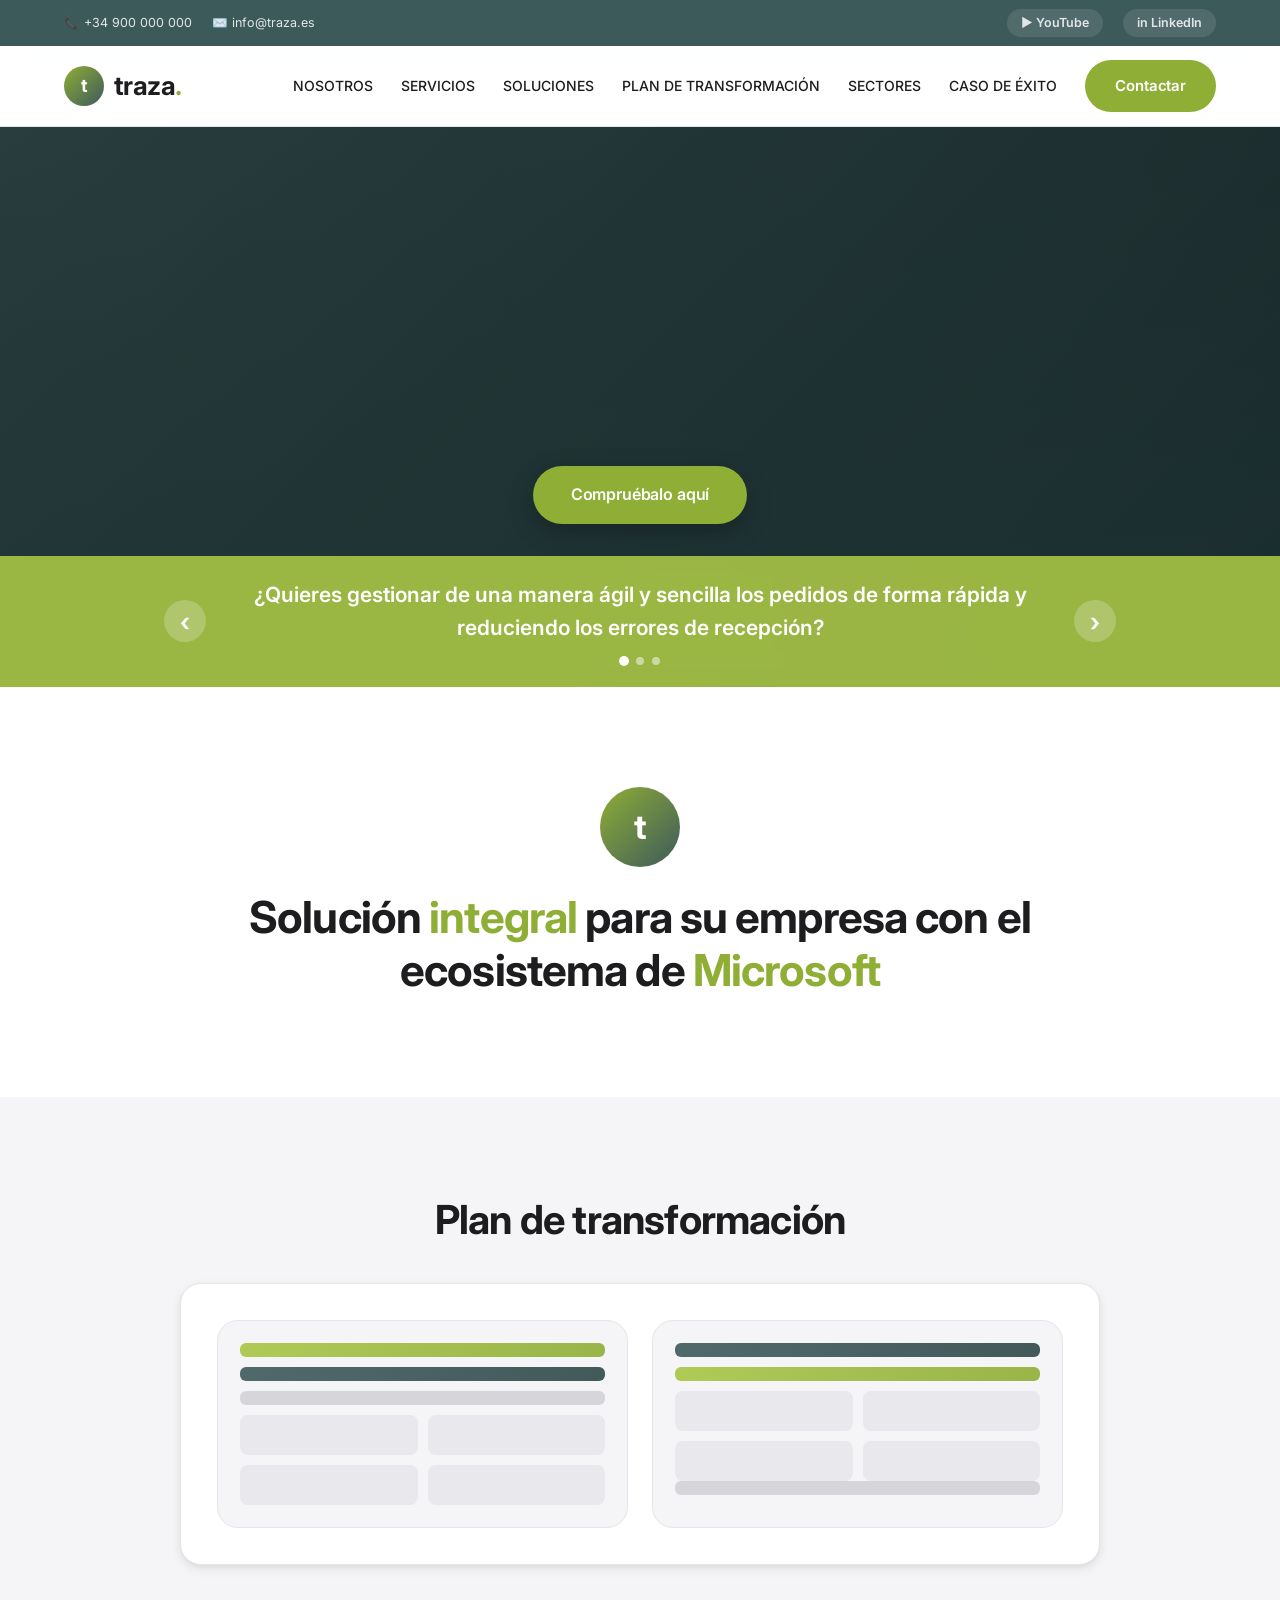
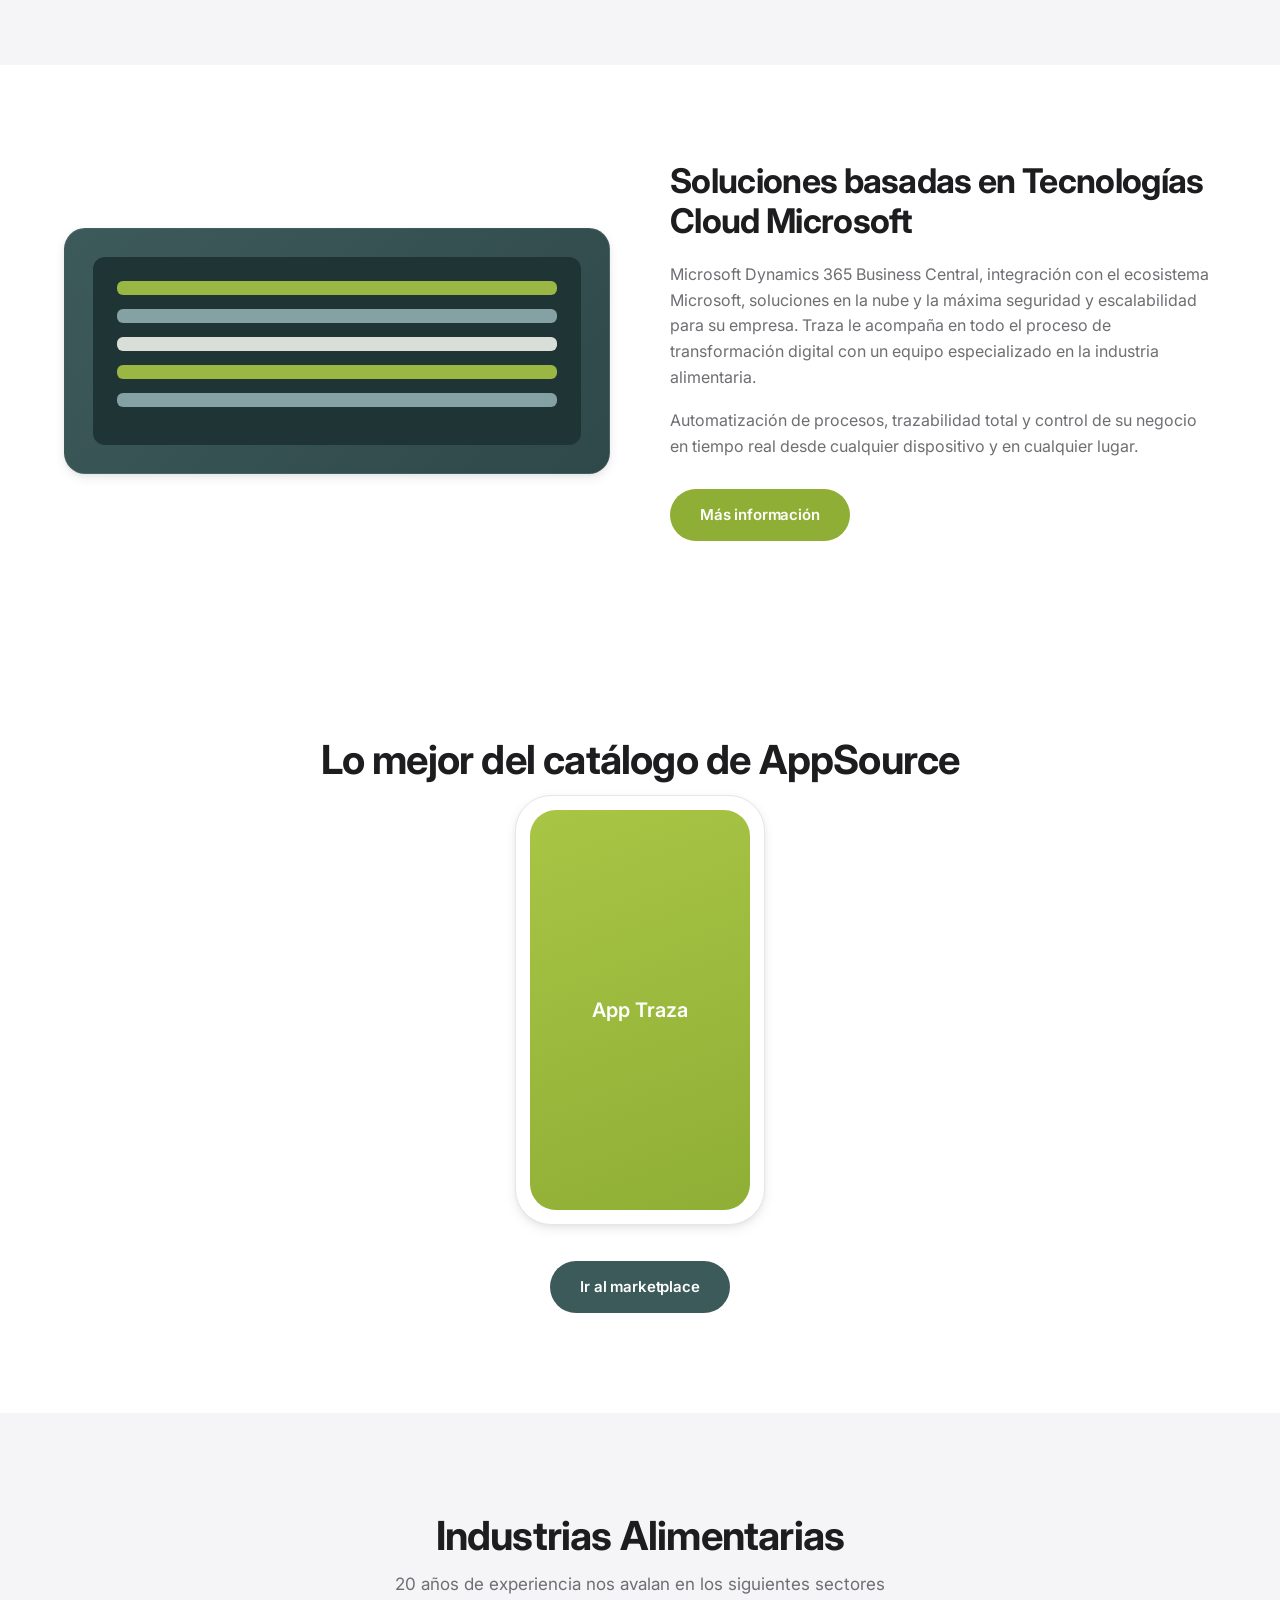
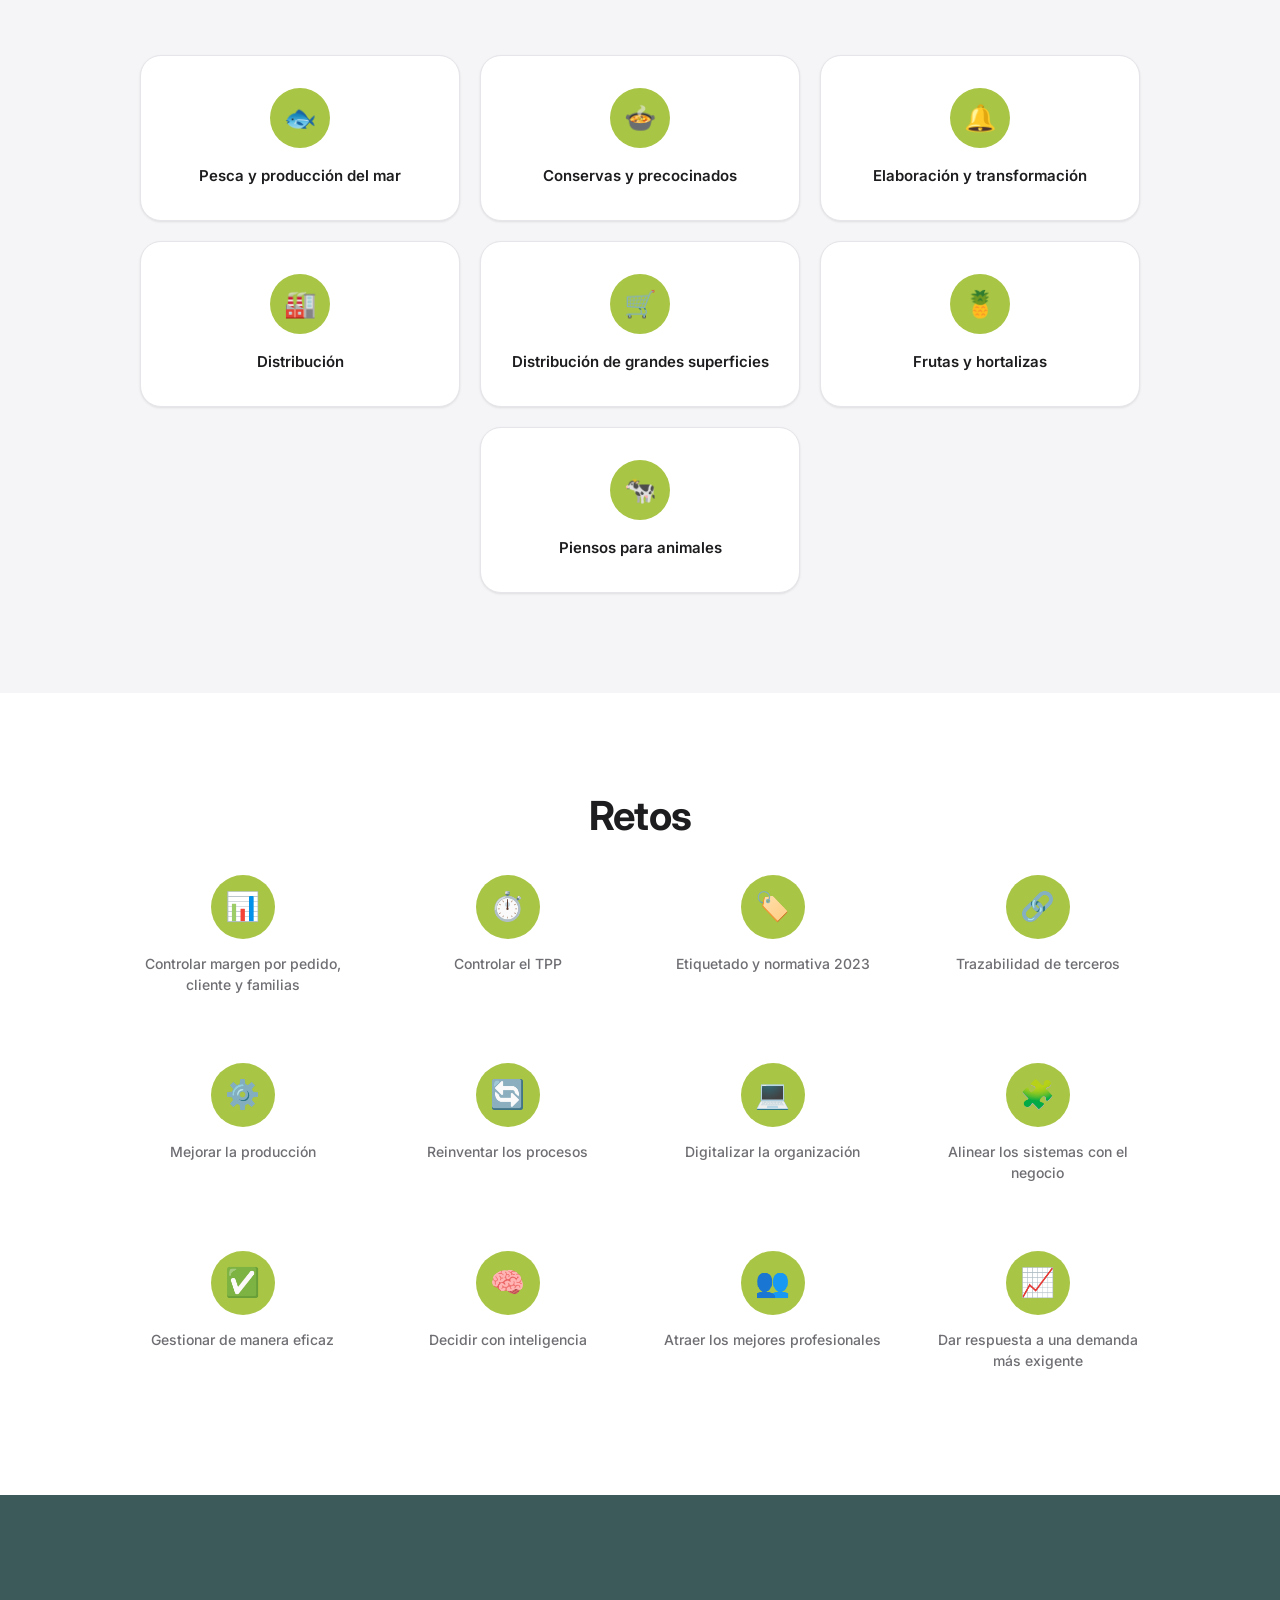
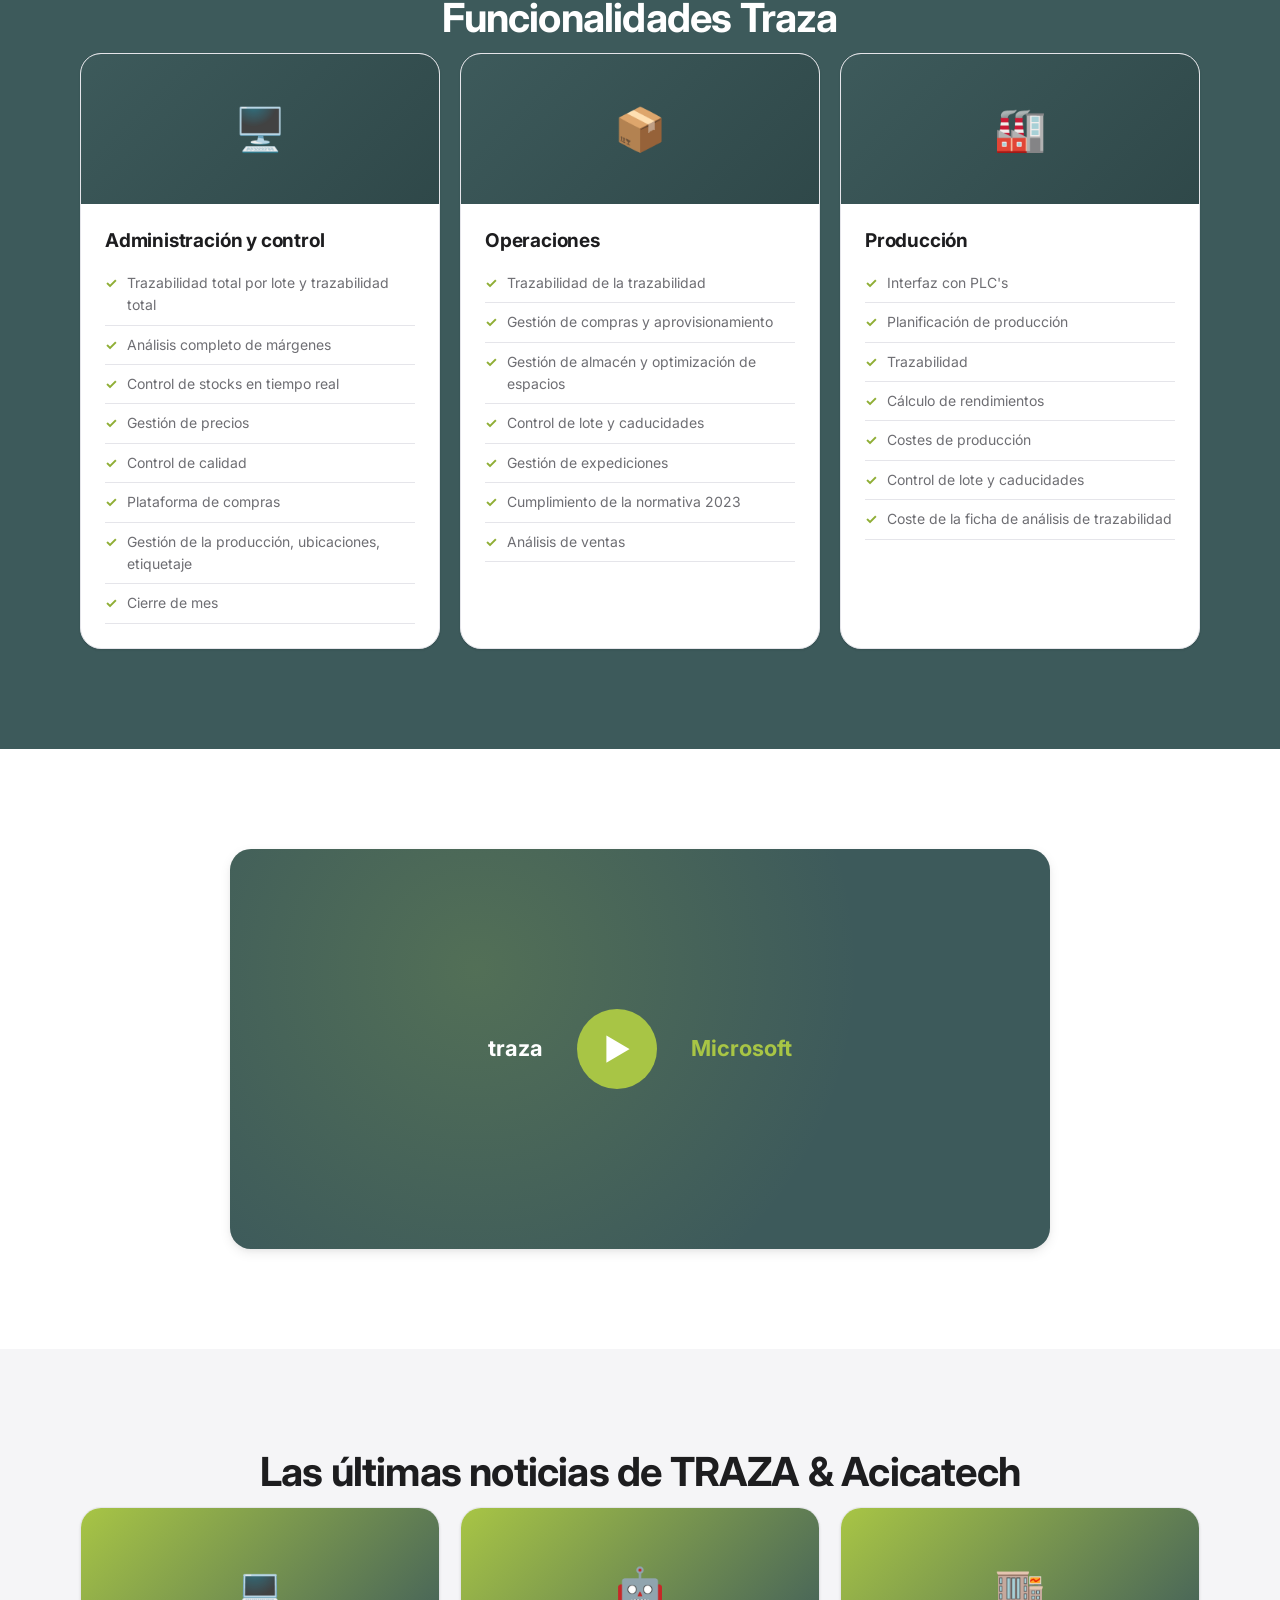
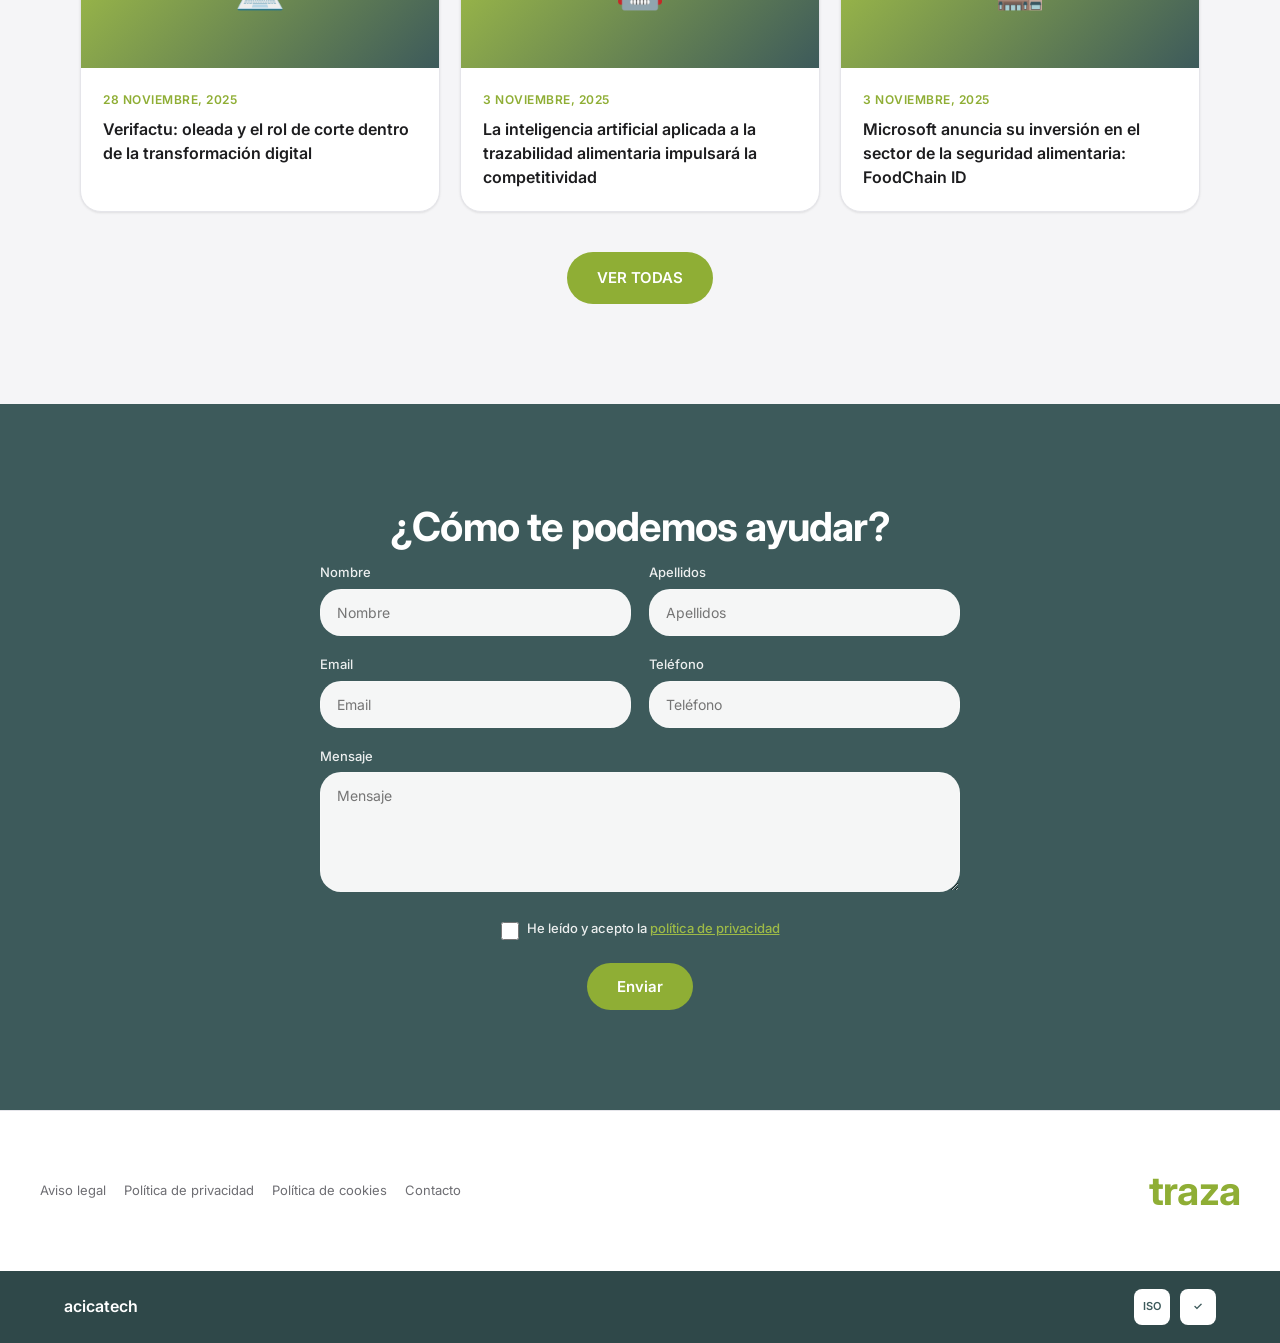
==== index.html @ 1bf05a16 "Web TRAZA - estilo Apple x TRAZA" ====
<!DOCTYPE html>
<html lang="es">
<head>
  <meta charset="UTF-8">
  <meta name="viewport" content="width=device-width, initial-scale=1.0">
  <title>Traza | Solución integral con el ecosistema de Microsoft</title>
  <meta name="description" content="Solución integral para su empresa con el ecosistema de Microsoft. Trazabilidad, producción y control para la industria alimentaria.">
  <link rel="preconnect" href="https://fonts.googleapis.com">
  <link rel="preconnect" href="https://fonts.gstatic.com" crossorigin>
  <link href="https://fonts.googleapis.com/css2?family=Inter:wght@300;400;500;600;700;800&display=swap" rel="stylesheet">
  <link rel="stylesheet" href="css/styles.css">
</head>
<body>

  <!-- Barra superior -->
  <div class="topbar">
    <div class="container">
      <ul class="contact-info">
        <li><a href="tel:+34900000000">📞 +34 900 000 000</a></li>
        <li><a href="mailto:info@traza.es">✉️ info@traza.es</a></li>
      </ul>
      <ul class="social">
        <li><a href="https://www.youtube.com/" target="_blank" rel="noopener" aria-label="YouTube">▶ YouTube</a></li>
        <li><a href="https://www.linkedin.com/" target="_blank" rel="noopener" aria-label="LinkedIn">in LinkedIn</a></li>
      </ul>
    </div>
  </div>

  <!-- Header sticky -->
  <header>
    <div class="header-inner">
      <a class="logo" href="#inicio">
        <div class="logo-mark">t</div>
        <div class="logo-name">traza<span>.</span></div>
      </a>
      <button class="menu-toggle" aria-label="Abrir menú">☰</button>
      <nav id="nav" aria-label="Menú principal">
        <ul>
          <li><a href="#nosotros">NOSOTROS</a></li>
          <li><a href="#servicios">SERVICIOS</a></li>
          <li><a href="#soluciones">SOLUCIONES</a></li>
          <li><a href="#transformacion">PLAN DE TRANSFORMACIÓN</a></li>
          <li><a href="#sectores">SECTORES</a></li>
          <li><a href="#noticias">CASO DE ÉXITO</a></li>
          <li><a class="btn" href="#contacto">Contactar</a></li>
        </ul>
      </nav>
    </div>
  </header>

  <!-- Hero carrusel -->
  <section class="hero" id="inicio">
    <div class="slides">
      <div class="slide slide-1 active"></div>
      <div class="slide slide-2"></div>
      <div class="slide slide-3"></div>
    </div>
    <div class="hero-cta">
      <a class="btn" href="#contacto">Compruébalo aquí</a>
    </div>
    <div class="hero-banner">
      <div class="container">
        <span class="arrow" aria-label="Anterior">‹</span>
        <div>
          <p>¿Quieres gestionar de una manera ágil y sencilla los pedidos de forma rápida y reduciendo los errores de recepción?</p>
          <div class="hero-dots" aria-label="Indicadores del carrusel"></div>
        </div>
        <span class="arrow" aria-label="Siguiente">›</span>
      </div>
    </div>
  </section>

  <!-- Logo + titular -->
  <section class="intro reveal" id="nosotros">
    <div class="logo-mark">t</div>
    <h1>Solución <span class="accent">integral</span> para su empresa con el ecosistema de <span class="accent">Microsoft</span></h1>
  </section>

  <!-- Dispositivo -->
  <section class="device" id="transformacion">
    <h2 class="section-title reveal">Plan de transformación</h2>
    <div class="screen reveal">
      <div class="mock">
        <div class="card">
          <div class="bar"></div>
          <div class="bar teal"></div>
          <div class="bar gray"></div>
          <div class="row"><div class="cell"></div><div class="cell"></div></div>
          <div class="row"><div class="cell"></div><div class="cell"></div></div>
        </div>
        <div class="card">
          <div class="bar teal"></div>
          <div class="bar"></div>
          <div class="row"><div class="cell"></div><div class="cell"></div></div>
          <div class="row"><div class="cell"></div><div class="cell"></div></div>
          <div class="bar gray"></div>
        </div>
      </div>
    </div>
  </section>

  <!-- Soluciones Cloud -->
  <section class="cloud section" id="soluciones">
    <div class="container">
      <div class="monitor reveal-left">
        <div class="m-screen">
          <div class="m-bar"></div>
          <div class="m-bar" style="background:#8faeb0"></div>
          <div class="m-bar" style="background:#eef1ea"></div>
          <div class="m-bar"></div>
          <div class="m-bar" style="background:#8faeb0"></div>
        </div>
      </div>
      <div class="reveal-right">
        <h2>Soluciones basadas en Tecnologías Cloud Microsoft</h2>
        <p>Microsoft Dynamics 365 Business Central, integración con el ecosistema Microsoft, soluciones en la nube y la máxima seguridad y escalabilidad para su empresa. Traza le acompaña en todo el proceso de transformación digital con un equipo especializado en la industria alimentaria.</p>
        <p>Automatización de procesos, trazabilidad total y control de su negocio en tiempo real desde cualquier dispositivo y en cualquier lugar.</p>
        <a class="btn" href="#">Más información</a>
      </div>
    </div>
  </section>

  <!-- AppSource -->
  <section class="appsource" id="servicios">
    <h2 class="section-title reveal">Lo mejor del catálogo de AppSource</h2>
    <div class="phone reveal">
      <div class="p-screen">App Traza</div>
    </div>
    <div class="reveal"><a class="btn btn-teal" href="#">Ir al marketplace</a></div>
  </section>

  <!-- Sectores -->
  <section class="sectors" id="sectores">
    <h2 class="section-title reveal">Industrias Alimentarias</h2>
    <p class="section-sub reveal">20 años de experiencia nos avalan en los siguientes sectores</p>
    <div class="grid stagger">
      <div class="sector-card"><div class="ic">🐟</div><p>Pesca y producción del mar</p></div>
      <div class="sector-card"><div class="ic">🍲</div><p>Conservas y precocinados</p></div>
      <div class="sector-card"><div class="ic">🔔</div><p>Elaboración y transformación</p></div>
      <div class="sector-card"><div class="ic">🏭</div><p>Distribución</p></div>
      <div class="sector-card"><div class="ic">🛒</div><p>Distribución de grandes superficies</p></div>
      <div class="sector-card"><div class="ic">🍍</div><p>Frutas y hortalizas</p></div>
    </div>
    <div class="grid grid-single stagger">
      <div class="sector-card"><div class="ic">🐄</div><p>Piensos para animales</p></div>
    </div>
  </section>

  <!-- Retos -->
  <section class="retos">
    <h2 class="section-title reveal">Retos</h2>
    <div class="retos-grid stagger">
      <div class="reto"><div class="ic">📊</div><p>Controlar margen por pedido, cliente y familias</p></div>
      <div class="reto"><div class="ic">⏱️</div><p>Controlar el TPP</p></div>
      <div class="reto"><div class="ic">🏷️</div><p>Etiquetado y normativa 2023</p></div>
      <div class="reto"><div class="ic">🔗</div><p>Trazabilidad de terceros</p></div>
      <div class="reto"><div class="ic">⚙️</div><p>Mejorar la producción</p></div>
      <div class="reto"><div class="ic">🔄</div><p>Reinventar los procesos</p></div>
      <div class="reto"><div class="ic">💻</div><p>Digitalizar la organización</p></div>
      <div class="reto"><div class="ic">🧩</div><p>Alinear los sistemas con el negocio</p></div>
      <div class="reto"><div class="ic">✅</div><p>Gestionar de manera eficaz</p></div>
      <div class="reto"><div class="ic">🧠</div><p>Decidir con inteligencia</p></div>
      <div class="reto"><div class="ic">👥</div><p>Atraer los mejores profesionales</p></div>
      <div class="reto"><div class="ic">📈</div><p>Dar respuesta a una demanda más exigente</p></div>
    </div>
  </section>

  <!-- Funcionalidades -->
  <section class="func">
    <h2 class="section-title reveal">Funcionalidades Traza</h2>
    <div class="func-grid stagger">
      <div class="func-card">
        <div class="photo">🖥️</div>
        <h3>Administración y control</h3>
        <ul>
          <li>Trazabilidad total por lote y trazabilidad total</li>
          <li>Análisis completo de márgenes</li>
          <li>Control de stocks en tiempo real</li>
          <li>Gestión de precios</li>
          <li>Control de calidad</li>
          <li>Plataforma de compras</li>
          <li>Gestión de la producción, ubicaciones, etiquetaje</li>
          <li>Cierre de mes</li>
        </ul>
      </div>
      <div class="func-card">
        <div class="photo">📦</div>
        <h3>Operaciones</h3>
        <ul>
          <li>Trazabilidad de la trazabilidad</li>
          <li>Gestión de compras y aprovisionamiento</li>
          <li>Gestión de almacén y optimización de espacios</li>
          <li>Control de lote y caducidades</li>
          <li>Gestión de expediciones</li>
          <li>Cumplimiento de la normativa 2023</li>
          <li>Análisis de ventas</li>
        </ul>
      </div>
      <div class="func-card">
        <div class="photo">🏭</div>
        <h3>Producción</h3>
        <ul>
          <li>Interfaz con PLC's</li>
          <li>Planificación de producción</li>
          <li>Trazabilidad</li>
          <li>Cálculo de rendimientos</li>
          <li>Costes de producción</li>
          <li>Control de lote y caducidades</li>
          <li>Coste de la ficha de análisis de trazabilidad</li>
        </ul>
      </div>
    </div>
  </section>

  <!-- Vídeo -->
  <section class="video reveal">
    <div class="thumb">
      <div class="inner">
        <div class="tlogo">traza</div>
        <div class="play">▶</div>
        <div class="tlogo" style="color:var(--lime)">Microsoft</div>
      </div>
    </div>
  </section>

  <!-- Noticias -->
  <section class="news" id="noticias">
    <h2 class="section-title reveal">Las últimas noticias de TRAZA &amp; Acicatech</h2>
    <div class="news-grid stagger">
      <div class="news-card">
        <div class="photo">💻</div>
        <div class="body">
          <div class="date">28 noviembre, 2025</div>
          <h3>Verifactu: oleada y el rol de corte dentro de la transformación digital</h3>
        </div>
      </div>
      <div class="news-card">
        <div class="photo">🤖</div>
        <div class="body">
          <div class="date">3 noviembre, 2025</div>
          <h3>La inteligencia artificial aplicada a la trazabilidad alimentaria impulsará la competitividad</h3>
        </div>
      </div>
      <div class="news-card">
        <div class="photo">🏬</div>
        <div class="body">
          <div class="date">3 noviembre, 2025</div>
          <h3>Microsoft anuncia su inversión en el sector de la seguridad alimentaria: FoodChain ID</h3>
        </div>
      </div>
    </div>
    <div class="center reveal"><a class="btn" href="#">VER TODAS</a></div>
  </section>

  <!-- Contacto -->
  <section class="contact" id="contacto">
    <h2 class="section-title reveal">¿Cómo te podemos ayudar?</h2>
    <form class="reveal">
      <div>
        <label for="nombre">Nombre</label>
        <input type="text" id="nombre" placeholder="Nombre" required>
      </div>
      <div>
        <label for="apellidos">Apellidos</label>
        <input type="text" id="apellidos" placeholder="Apellidos">
      </div>
      <div>
        <label for="email">Email</label>
        <input type="email" id="email" placeholder="Email" required>
      </div>
      <div>
        <label for="telefono">Teléfono</label>
        <input type="tel" id="telefono" placeholder="Teléfono">
      </div>
      <div class="full">
        <label for="mensaje">Mensaje</label>
        <textarea id="mensaje" placeholder="Mensaje"></textarea>
      </div>
      <div class="full check">
        <input type="checkbox" id="priv">
        <label for="priv">He leído y acepto la <a href="#">política de privacidad</a></label>
      </div>
      <div class="submit"><button class="btn" type="submit">Enviar</button></div>
    </form>
  </section>

  <!-- Footer -->
  <footer>
    <div class="footer-inner">
      <ul class="footer-links">
        <li><a href="#">Aviso legal</a></li>
        <li><a href="#">Política de privacidad</a></li>
        <li><a href="#">Política de cookies</a></li>
        <li><a href="#">Contacto</a></li>
      </ul>
      <div class="footer-logo">traza</div>
    </div>
  </footer>

  <!-- Barra final -->
  <div class="bottombar">
    <div class="container">
      <div class="acicatech">acicatech</div>
      <div class="badges">
        <div class="badge">ISO</div>
        <div class="badge">✓</div>
      </div>
    </div>
  </div>

  <!-- Botón volver arriba -->
  <button id="toTop" aria-label="Volver arriba">↑</button>

  <script src="js/main.js"></script>
</body>
</html>
---- css/styles.css ----
/* =========================================================
   TRAZA — Estilo híbrido Apple × TRAZA
   Minimalismo estilo Apple (Inter, bordes sutiles, píldoras,
   mucho espacio en blanco) + identidad TRAZA (verde lima/petróleo)
   ========================================================= */

:root{
  /* Identidad TRAZA */
  --lime:#A8C545;
  --lime-dark:#8FAE35;
  --teal:#3D5A5B;
  --teal-2:#2F4849;
  --teal-3:#1f3435;

  /* Superficies estilo Apple */
  --surface-base:#FFFFFF;
  --surface-raised:#F5F5F7;      /* gris Apple */
  --surface-card:#FFFFFF;

  /* Texto */
  --text-primary:#1D1D1F;        /* casi negro Apple */
  --text-secondary:#6E6E73;      /* gris Apple */
  --text-tertiary:#86868B;

  /* Líneas y bordes sutiles */
  --border:#E5E5EA;

  /* Sombras suaves estilo Apple */
  --shadow-sm:0 1px 3px rgba(0,0,0,.06),0 1px 2px rgba(0,0,0,.04);
  --shadow-md:0 4px 12px rgba(0,0,0,.08),0 2px 4px rgba(0,0,0,.04);
  --shadow-lg:0 12px 32px rgba(0,0,0,.12),0 4px 8px rgba(0,0,0,.06);

  /* Radios estilo Apple */
  --radius:21px;
  --radius-pill:980px;

  --font:'Inter','Segoe UI',Arial,sans-serif;
  --transition:.2s ease-out;     /* Apple: ≤200ms, ease-out */
}

*{margin:0;padding:0;box-sizing:border-box;}
html{scroll-behavior:smooth;}
body{font-family:var(--font);color:var(--text-primary);line-height:1.6;background:var(--surface-base);-webkit-font-smoothing:antialiased;overflow-x:hidden;}
a{text-decoration:none;color:inherit;}
img{max-width:100%;display:block;}
ul{list-style:none;}
.container{max-width:1200px;margin:0 auto;padding:0 24px;}

/* ===== Utilidades ===== */
.btn{
  display:inline-block;background:var(--lime-dark);color:#fff;padding:14px 30px;
  border-radius:var(--radius-pill);font-weight:600;font-size:15px;font-family:inherit;
  border:none;cursor:pointer;transition:var(--transition);letter-spacing:-.01em;
}
.btn:hover{background:var(--teal);transform:translateY(-1px);}
.btn:active{transform:translateY(0);}
.btn:focus-visible{outline:2px solid var(--teal);outline-offset:2px;}
.btn-teal{background:var(--teal);}
.btn-teal:hover{background:var(--teal-2);}

.section{padding:96px 0;}
.section-title{font-size:clamp(28px,4vw,40px);font-weight:700;color:var(--text-primary);text-align:center;margin-bottom:12px;letter-spacing:-.02em;line-height:1.15;}
.section-sub{color:var(--text-secondary);text-align:center;max-width:640px;margin:0 auto 56px;font-size:17px;}

/* ===== Barra superior ===== */
.topbar{background:var(--teal);color:#fff;font-size:12.5px;}
.topbar .container{display:flex;justify-content:space-between;align-items:center;flex-wrap:wrap;padding-top:9px;padding-bottom:9px;gap:6px;}
.topbar ul{display:flex;flex-wrap:wrap;gap:20px;}
.topbar a{opacity:.85;transition:opacity .2s;}
.topbar a:hover{opacity:1;text-decoration:underline;}
.topbar .portal{font-weight:600;background:rgba(255,255,255,.14);padding:4px 14px;border-radius:var(--radius-pill);}
.topbar .social li a{display:inline-flex;align-items:center;gap:6px;background:rgba(255,255,255,.12);padding:4px 14px;border-radius:var(--radius-pill);font-weight:600;}
.topbar .social li a:hover{background:rgba(255,255,255,.28);opacity:1;text-decoration:none;}

/* ===== Header (sticky) ===== */
header{position:sticky;top:0;z-index:1000;background:rgba(255,255,255,.8);backdrop-filter:saturate(180%) blur(20px);-webkit-backdrop-filter:saturate(180%) blur(20px);border-bottom:1px solid var(--border);transition:var(--transition);}
header.scrolled{box-shadow:var(--shadow-sm);}
.header-inner{display:flex;align-items:center;justify-content:space-between;padding:14px 24px;max-width:1200px;margin:0 auto;}
.logo{display:flex;align-items:center;gap:10px;}
.logo-mark{width:40px;height:40px;border-radius:50%;background:linear-gradient(135deg,var(--lime-dark),var(--teal));display:flex;align-items:center;justify-content:center;color:#fff;font-weight:700;font-size:18px;}
.logo-name{font-size:26px;font-weight:700;color:var(--text-primary);letter-spacing:-.02em;}
.logo-name span{color:var(--lime-dark);}
nav ul{display:flex;gap:28px;align-items:center;}
nav a{font-size:14px;font-weight:500;color:var(--text-primary);position:relative;transition:color .2s;}
nav a:not(.btn)::after{content:"";position:absolute;left:0;bottom:-6px;width:0;height:2px;background:var(--lime-dark);transition:width .2s ease-out;}
nav a:not(.btn):hover{color:var(--teal);}
nav a:not(.btn):hover::after{width:100%;}
.menu-toggle{display:none;background:none;border:none;font-size:26px;color:var(--text-primary);cursor:pointer;z-index:1100;}

/* ===== Hero carrusel ===== */
.hero{position:relative;min-height:560px;display:flex;flex-direction:column;color:#fff;overflow:hidden;}
.slides{position:absolute;inset:0;}
.slide{position:absolute;inset:0;opacity:0;transition:opacity .8s ease;background-size:cover;background-position:center;}
.slide.active{opacity:1;}
.slide::after{content:"";position:absolute;inset:0;background:linear-gradient(to top,rgba(31,52,53,.7),rgba(31,52,53,.2));}
.slide-1{background:linear-gradient(rgba(0,0,0,.3),rgba(0,0,0,.3)),url('../assets/images/hero-1.jpg') center/cover,linear-gradient(135deg,var(--teal),var(--teal-3));}
.slide-2{background:linear-gradient(rgba(0,0,0,.3),rgba(0,0,0,.3)),url('../assets/images/hero-2.jpg') center/cover,linear-gradient(135deg,var(--teal-2),var(--teal));}
.slide-3{background:linear-gradient(rgba(0,0,0,.3),rgba(0,0,0,.3)),url('../assets/images/hero-3.jpg') center/cover,linear-gradient(135deg,var(--lime-dark),var(--teal));}

.hero-banner{position:relative;z-index:5;width:100%;background:rgba(168,197,69,.9);backdrop-filter:blur(8px);padding:22px 0;}
.hero-banner .container{display:flex;align-items:center;justify-content:center;gap:24px;text-align:center;}
.arrow{font-size:26px;cursor:pointer;font-weight:600;user-select:none;background:rgba(255,255,255,.22);width:42px;height:42px;border-radius:50%;display:flex;align-items:center;justify-content:center;transition:var(--transition);flex-shrink:0;}
.arrow:hover{background:rgba(255,255,255,.4);}
.hero-banner p{font-size:clamp(16px,2.4vw,21px);font-weight:600;max-width:820px;}
.hero-dots{display:flex;gap:8px;margin-top:12px;justify-content:center;}
.hero-dots .dot{width:8px;height:8px;border-radius:50%;background:rgba(255,255,255,.5);cursor:pointer;transition:var(--transition);}
.hero-dots .dot.active{background:#fff;transform:scale(1.25);}
.hero-cta{position:relative;z-index:5;flex:1;display:flex;align-items:flex-end;justify-content:center;padding:0 24px 32px;}
.hero-cta .btn{font-size:16px;padding:16px 38px;box-shadow:0 8px 24px rgba(0,0,0,.25);}

/* ===== Intro ===== */
.intro{text-align:center;padding:100px 24px;position:relative;}
.intro .logo-mark{width:80px;height:80px;font-size:34px;margin:0 auto 24px;}
.intro h1{color:var(--text-primary);font-size:clamp(28px,4.5vw,44px);font-weight:700;max-width:820px;margin:0 auto;line-height:1.2;letter-spacing:-.02em;}
.intro .accent{color:var(--lime-dark);}

/* ===== Dispositivo ===== */
.device{background:var(--surface-raised);padding:100px 24px;text-align:center;}
.device .screen{max-width:920px;margin:40px auto 0;background:var(--surface-card);border-radius:var(--radius);box-shadow:var(--shadow-md);padding:36px;border:1px solid var(--border);}
.device .mock{display:grid;grid-template-columns:1fr 1fr;gap:24px;}
.mock .card{background:var(--surface-raised);border-radius:var(--radius);padding:22px;text-align:left;border:1px solid var(--border);}
.mock .bar{height:14px;border-radius:6px;background:linear-gradient(90deg,var(--lime),var(--lime-dark));margin-bottom:10px;opacity:.9;}
.mock .bar.teal{background:linear-gradient(90deg,var(--teal),var(--teal-2));}
.mock .bar.gray{background:#D2D2D7;}
.mock .row{display:flex;gap:10px;margin-top:10px;}
.mock .cell{flex:1;height:40px;background:#E8E8ED;border-radius:8px;}

/* ===== Soluciones Cloud ===== */
.cloud .container{display:grid;grid-template-columns:1fr 1fr;gap:60px;align-items:center;}
.cloud .monitor{background:linear-gradient(135deg,var(--teal),var(--teal-2));border-radius:var(--radius);padding:28px;box-shadow:var(--shadow-md);border:1px solid rgba(255,255,255,.08);}
.cloud .monitor .m-screen{background:var(--teal-3);border-radius:12px;padding:24px;}
.cloud .monitor .m-bar{height:14px;border-radius:6px;background:var(--lime);margin-bottom:14px;opacity:.9;}
.cloud h2{color:var(--text-primary);font-size:clamp(24px,3.5vw,34px);margin-bottom:20px;line-height:1.2;letter-spacing:-.02em;}
.cloud p{color:var(--text-secondary);margin-bottom:18px;font-size:16px;}
.cloud .btn{margin-top:12px;}

/* ===== AppSource ===== */
.appsource{background:var(--surface-base);padding:100px 24px;text-align:center;}
.phone{max-width:250px;margin:0 auto 36px;background:var(--surface-card);border-radius:36px;padding:14px;box-shadow:var(--shadow-md);border:1px solid var(--border);}
.phone .p-screen{background:linear-gradient(160deg,var(--lime),var(--lime-dark));border-radius:26px;height:400px;display:flex;align-items:center;justify-content:center;color:#fff;font-weight:600;font-size:20px;}

/* ===== Sectores ===== */
.sectors{padding:100px 24px;background:var(--surface-raised);}
.grid{display:grid;grid-template-columns:repeat(3,1fr);gap:20px;max-width:1000px;margin:0 auto;}
.sector-card{background:var(--surface-card);color:var(--text-primary);border-radius:var(--radius);padding:32px 24px;text-align:center;transition:var(--transition);border:1px solid var(--border);box-shadow:var(--shadow-sm);}
.sector-card:hover{transform:translateY(-4px);box-shadow:var(--shadow-md);border-color:var(--lime);}
.sector-card .ic{width:60px;height:60px;border-radius:50%;background:var(--lime);display:flex;align-items:center;justify-content:center;margin:0 auto 16px;font-size:26px;transition:var(--transition);}
.sector-card:hover .ic{transform:scale(1.08);}
.sector-card p{font-weight:600;font-size:15px;}
.grid-single{grid-template-columns:1fr;max-width:320px;margin:20px auto 0;}

/* ===== Retos ===== */
.retos{padding:100px 24px;}
.retos-grid{display:grid;grid-template-columns:repeat(4,1fr);gap:20px;max-width:1040px;margin:0 auto;}
.reto{text-align:center;padding:24px 12px;border-radius:var(--radius);transition:var(--transition);}
.reto:hover{background:var(--surface-raised);}
.reto .ic{width:64px;height:64px;border-radius:50%;background:var(--lime);display:flex;align-items:center;justify-content:center;margin:0 auto 14px;color:#fff;font-size:28px;transition:var(--transition);}
.reto:hover .ic{transform:scale(1.08);}
.reto p{font-size:14px;color:var(--text-secondary);font-weight:500;line-height:1.5;}

/* ===== Funcionalidades ===== */
.func{background:var(--teal);padding:100px 24px;}
.func .section-title{color:#fff;}
.func-grid{display:grid;grid-template-columns:repeat(3,1fr);gap:20px;max-width:1120px;margin:0 auto;}
.func-card{background:var(--surface-card);border-radius:var(--radius);overflow:hidden;box-shadow:var(--shadow-sm);border:1px solid var(--border);transition:var(--transition);display:flex;flex-direction:column;}
.func-card:hover{transform:translateY(-4px);box-shadow:var(--shadow-md);}
.func-card .photo{height:150px;background:linear-gradient(135deg,var(--teal),var(--teal-2));display:flex;align-items:center;justify-content:center;color:#fff;font-size:42px;}
.func-card h3{color:var(--text-primary);padding:22px 24px 8px;font-size:19px;letter-spacing:-.01em;}
.func-card ul{padding:0 24px 24px;flex:1;}
.func-card li{padding:8px 0 8px 22px;position:relative;font-size:14px;color:var(--text-secondary);border-bottom:1px solid var(--border);}
.func-card li::before{content:"✓";position:absolute;left:0;color:var(--lime-dark);font-weight:700;}
.func-card li:hover{color:var(--text-primary);}

/* ===== Vídeo ===== */
.video{padding:100px 24px;text-align:center;}
.video .thumb{max-width:820px;margin:0 auto;border-radius:var(--radius);overflow:hidden;background:var(--teal);position:relative;box-shadow:var(--shadow-md);cursor:pointer;transition:var(--transition);}
.video .thumb:hover{transform:scale(1.005);}
.video .thumb .inner{height:400px;display:flex;align-items:center;justify-content:center;gap:34px;color:#fff;background:radial-gradient(circle at 30% 30%,rgba(168,197,69,.2),transparent 60%);}
.video .thumb .play{width:80px;height:80px;border-radius:50%;background:var(--lime);display:flex;align-items:center;justify-content:center;font-size:30px;}
.video .thumb .tlogo{font-size:22px;font-weight:700;}

/* ===== Noticias ===== */
.news{padding:100px 24px;background:var(--surface-raised);}
.news-grid{display:grid;grid-template-columns:repeat(3,1fr);gap:20px;max-width:1120px;margin:0 auto 40px;}
.news-card{background:var(--surface-card);border-radius:var(--radius);overflow:hidden;box-shadow:var(--shadow-sm);border:1px solid var(--border);transition:var(--transition);}
.news-card:hover{transform:translateY(-4px);box-shadow:var(--shadow-md);}
.news-card .photo{height:160px;background:linear-gradient(135deg,var(--lime),var(--teal));display:flex;align-items:center;justify-content:center;color:#fff;font-size:40px;}
.news-card .body{padding:22px;}
.news-card .date{font-size:12px;color:var(--lime-dark);font-weight:600;text-transform:uppercase;letter-spacing:.5px;margin-bottom:8px;}
.news-card h3{font-size:16px;color:var(--text-primary);line-height:1.5;font-weight:600;}
.news .center{text-align:center;}

/* ===== Contacto ===== */
.contact{background:var(--teal);padding:100px 24px;color:#fff;}
.contact .section-title{color:#fff;}
.contact form{max-width:640px;margin:0 auto;display:grid;grid-template-columns:1fr 1fr;gap:18px;}
.contact .full{grid-column:1/-1;}
.contact label{font-size:13px;font-weight:500;display:block;margin-bottom:6px;opacity:.9;}
.contact input,.contact textarea{width:100%;padding:14px 16px;border:1px solid rgba(255,255,255,.2);border-radius:var(--radius);font-family:inherit;font-size:14px;background:rgba(255,255,255,.95);transition:var(--transition);}
.contact input:focus,.contact textarea:focus{outline:2px solid var(--lime);outline-offset:2px;border-color:transparent;}
.contact textarea{min-height:120px;resize:vertical;}
.contact .check{display:flex;align-items:center;justify-content:center;gap:8px;font-size:13px;text-align:left;}
.contact input[type="checkbox"]{width:18px;height:18px;flex-shrink:0;accent-color:var(--lime-dark);cursor:pointer;padding:0;border:none;border-radius:4px;}
.contact .check a{color:var(--lime);text-decoration:underline;}
.contact .submit{grid-column:1/-1;text-align:center;}
.contact .error{color:#ffd9d9;font-size:12px;margin-top:4px;display:none;}

/* ===== Footer ===== */
footer{background:var(--surface-base);padding:48px 24px;color:var(--text-secondary);border-top:1px solid var(--border);}
.footer-inner{max-width:1200px;margin:0 auto;display:flex;align-items:center;justify-content:space-between;flex-wrap:wrap;gap:24px;}
.footer-links{display:flex;flex-wrap:wrap;gap:18px;font-size:13px;}
.footer-links a{transition:color .2s;}
.footer-links a:hover{color:var(--teal);}
.footer-logo{font-size:40px;font-weight:700;color:var(--lime-dark);letter-spacing:-.02em;}

/* ===== Barra final ===== */
.bottombar{background:var(--teal-2);color:#fff;padding:18px 24px;}
.bottombar .container{display:flex;align-items:center;justify-content:space-between;flex-wrap:wrap;gap:12px;}
.bottombar .acicatech{font-weight:600;font-size:16px;}
.badges{display:flex;gap:10px;}
.badge{width:36px;height:36px;border-radius:8px;background:#fff;display:flex;align-items:center;justify-content:center;font-size:11px;color:var(--teal);font-weight:600;}

/* ===== Botón volver arriba ===== */
#toTop{position:fixed;bottom:26px;right:26px;width:50px;height:50px;border-radius:50%;background:var(--lime-dark);color:#fff;border:none;font-size:20px;cursor:pointer;box-shadow:var(--shadow-md);opacity:0;visibility:hidden;transform:translateY(20px);transition:var(--transition);z-index:900;}
#toTop.show{opacity:1;visibility:visible;transform:translateY(0);}
#toTop:hover{background:var(--teal);}
#toTop:focus-visible{outline:2px solid var(--teal);outline-offset:2px;}

/* ===== Animaciones de scroll (solo transform/opacity, ease-out) ===== */
.reveal{opacity:0;transform:translateY(24px);transition:opacity .5s ease-out,transform .5s ease-out;}
.reveal.visible{opacity:1;transform:translateY(0);}
.reveal-left{opacity:0;transform:translateX(-30px);transition:opacity .5s ease-out,transform .5s ease-out;}
.reveal-right{opacity:0;transform:translateX(30px);transition:opacity .5s ease-out,transform .5s ease-out;}
.reveal-left.visible,.reveal-right.visible{opacity:1;transform:translateX(0);}
.stagger > *{opacity:0;transform:translateY(20px);transition:opacity .4s ease-out,transform .4s ease-out;}
.stagger.visible > *{opacity:1;transform:translateY(0);}
.stagger.visible > *:nth-child(1){transition-delay:.04s;}
.stagger.visible > *:nth-child(2){transition-delay:.09s;}
.stagger.visible > *:nth-child(3){transition-delay:.14s;}
.stagger.visible > *:nth-child(4){transition-delay:.19s;}
.stagger.visible > *:nth-child(5){transition-delay:.24s;}
.stagger.visible > *:nth-child(6){transition-delay:.29s;}
.stagger.visible > *:nth-child(7){transition-delay:.34s;}
.stagger.visible > *:nth-child(8){transition-delay:.39s;}
.stagger.visible > *:nth-child(9){transition-delay:.44s;}
.stagger.visible > *:nth-child(10){transition-delay:.49s;}
.stagger.visible > *:nth-child(11){transition-delay:.54s;}
.stagger.visible > *:nth-child(12){transition-delay:.59s;}

/* ===== Responsive ===== */
@media(max-width:960px){
  nav{position:fixed;top:0;right:-100%;width:min(320px,80vw);height:100vh;background:rgba(255,255,255,.98);backdrop-filter:blur(20px);box-shadow:var(--shadow-lg);flex-direction:column;padding:90px 30px;transition:right .3s ease-out;z-index:1050;}
  nav.open{right:0;}
  nav ul{flex-direction:column;gap:22px;align-items:flex-start;}
  nav a{font-size:16px;}
  .menu-toggle{display:block;position:relative;z-index:1100;}
  .cloud .container,.func-grid,.news-grid{grid-template-columns:1fr;}
  .retos-grid{grid-template-columns:repeat(2,1fr);}
  .grid{grid-template-columns:repeat(2,1fr);}
  .contact form{grid-template-columns:1fr;}
  .device .mock{grid-template-columns:1fr;}
}
@media(max-width:560px){
  .grid,.retos-grid{grid-template-columns:1fr;}
  .topbar ul{justify-content:center;}
  .section{padding:70px 0;}
}

/* Respeto a usuarios que prefieren menos movimiento */
@media (prefers-reduced-motion: reduce){
  *,*::before,*::after{animation-duration:.01ms !important;transition-duration:.01ms !important;}
  html{scroll-behavior:auto;}
  .reveal,.reveal-left,.reveal-right,.stagger > *{opacity:1 !important;transform:none !important;}
}
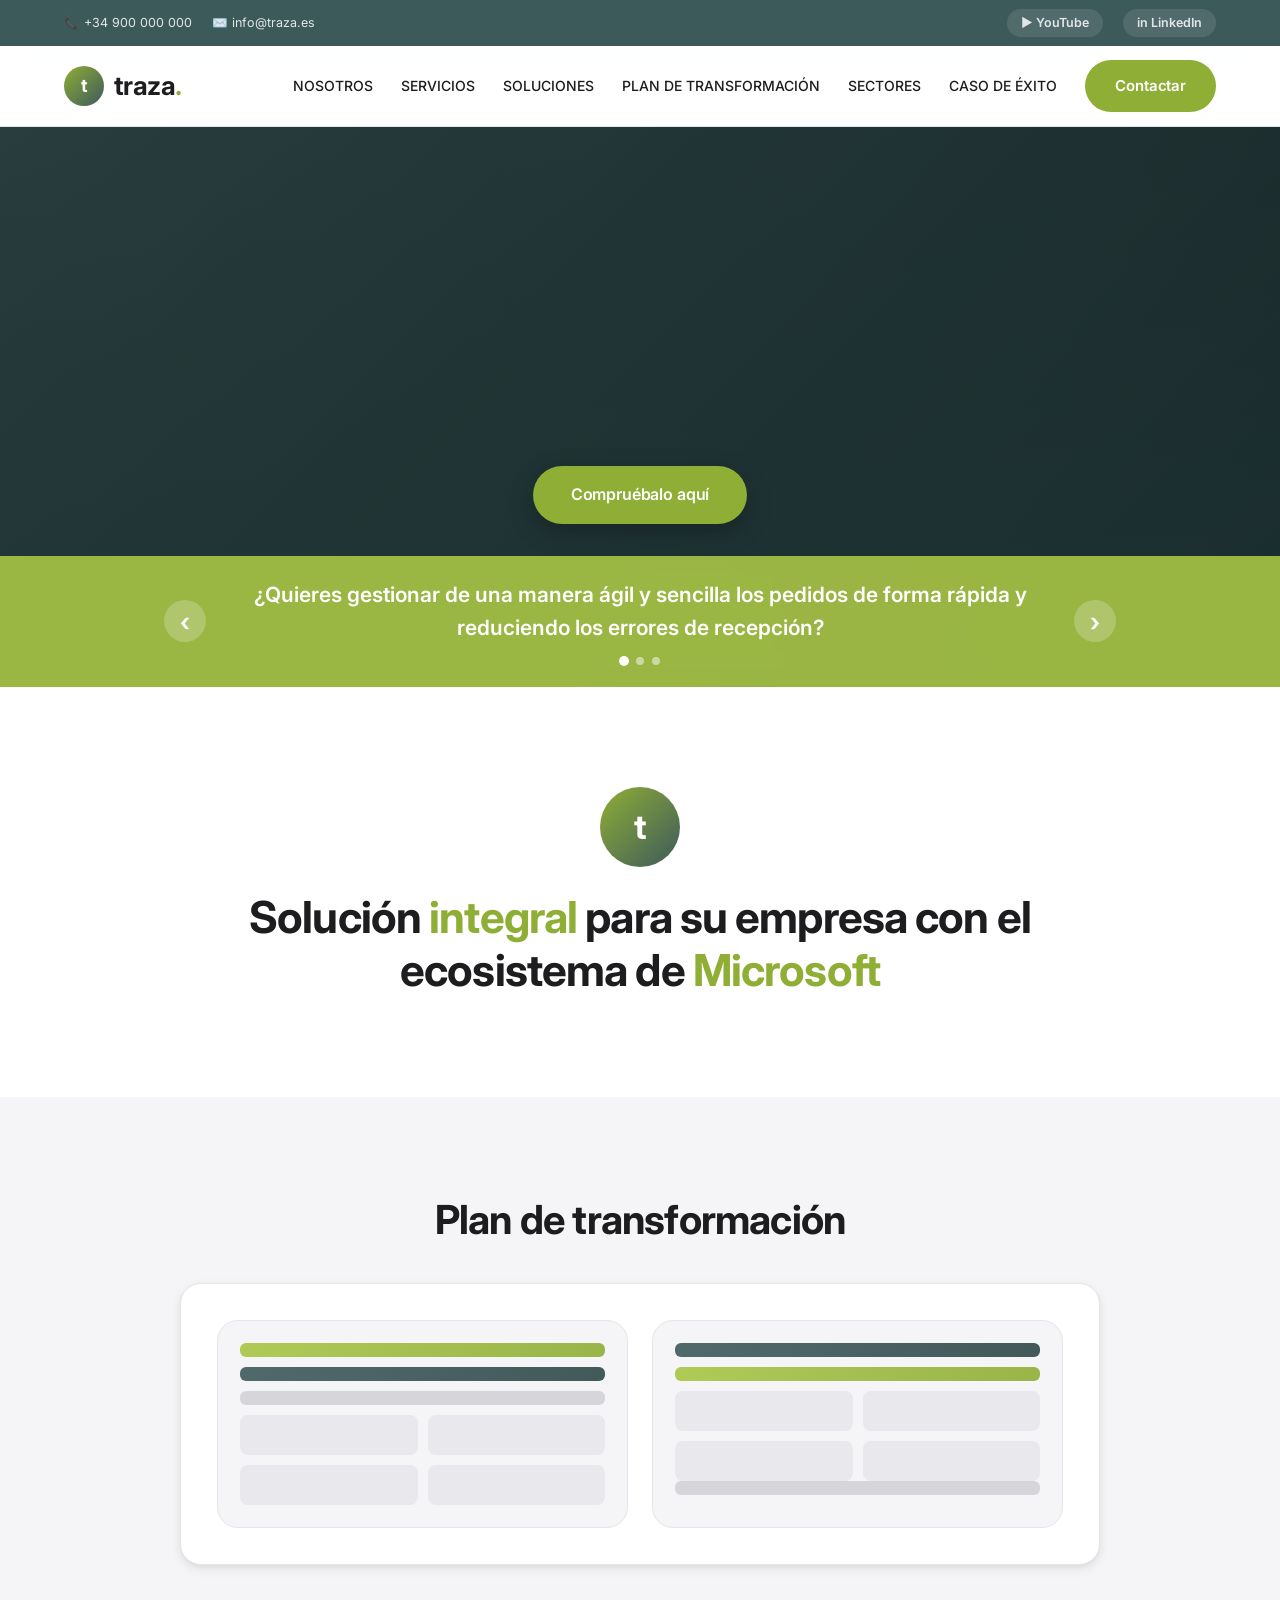
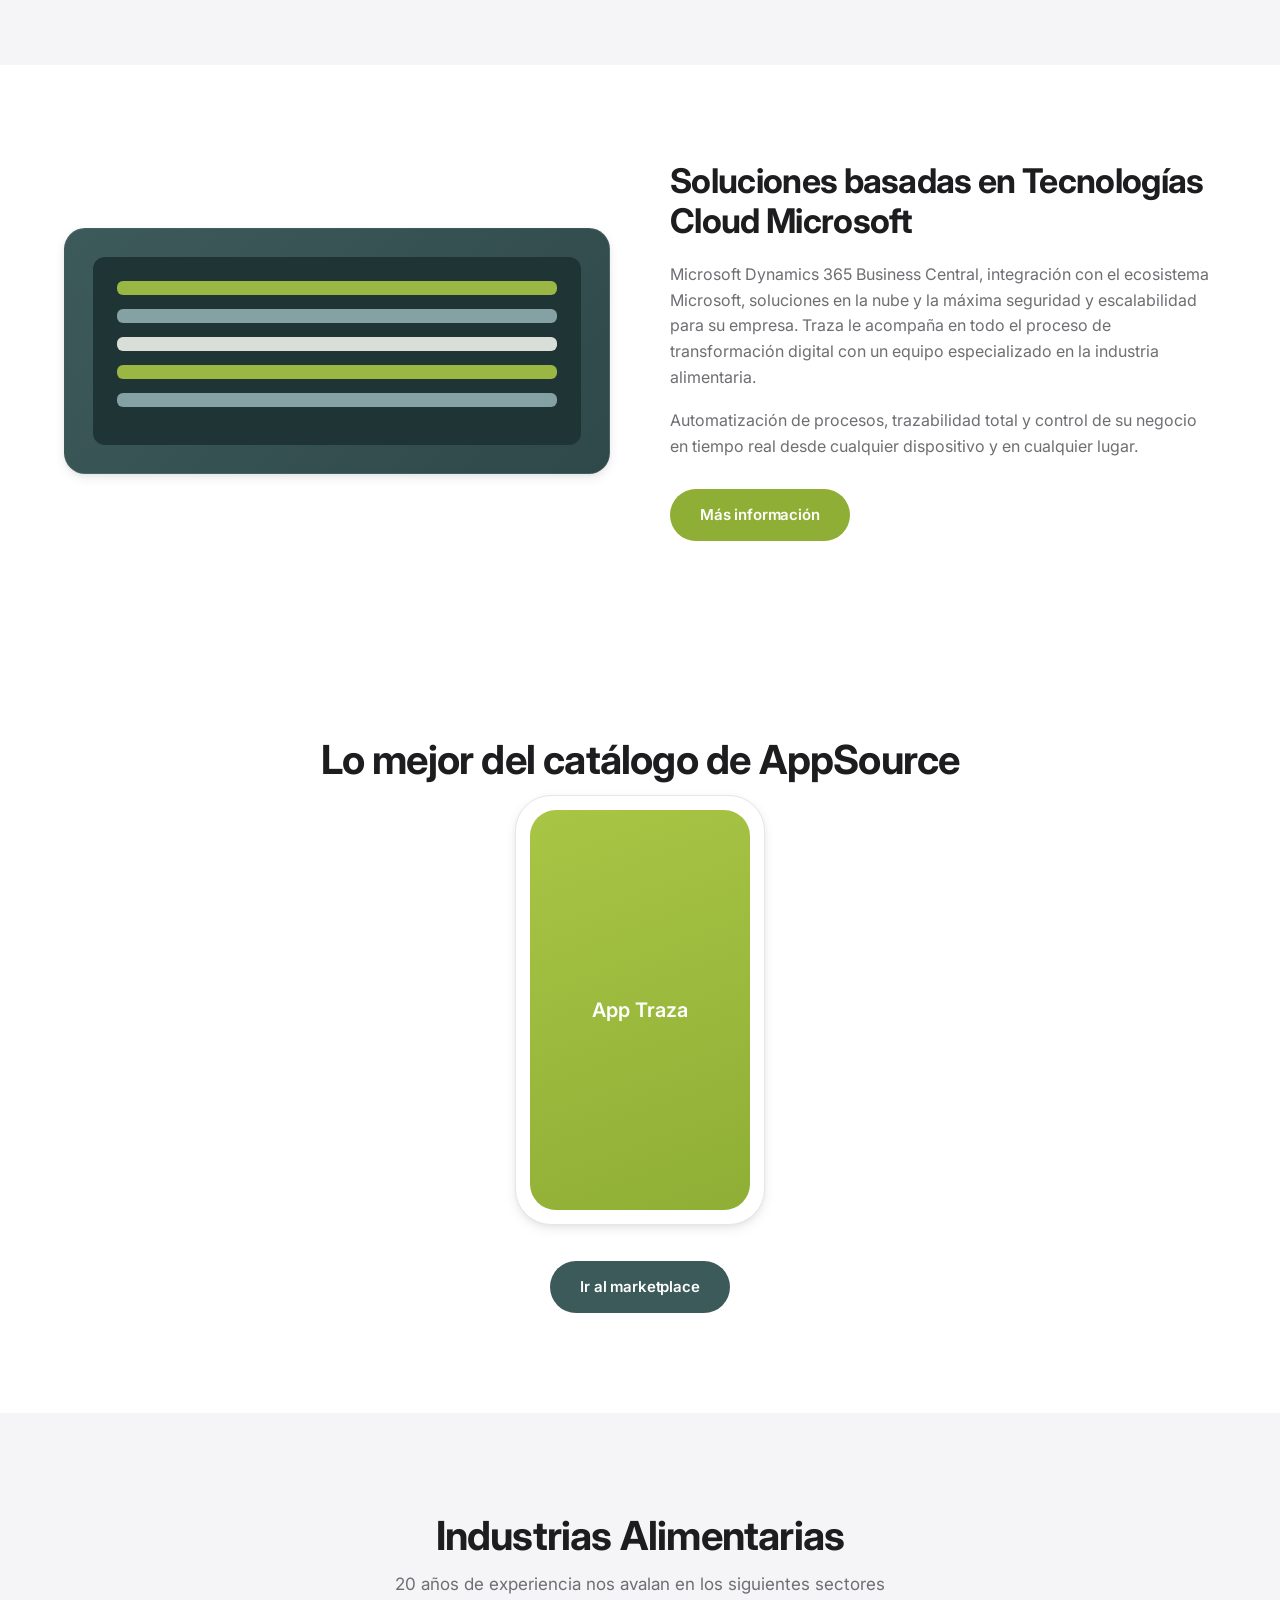
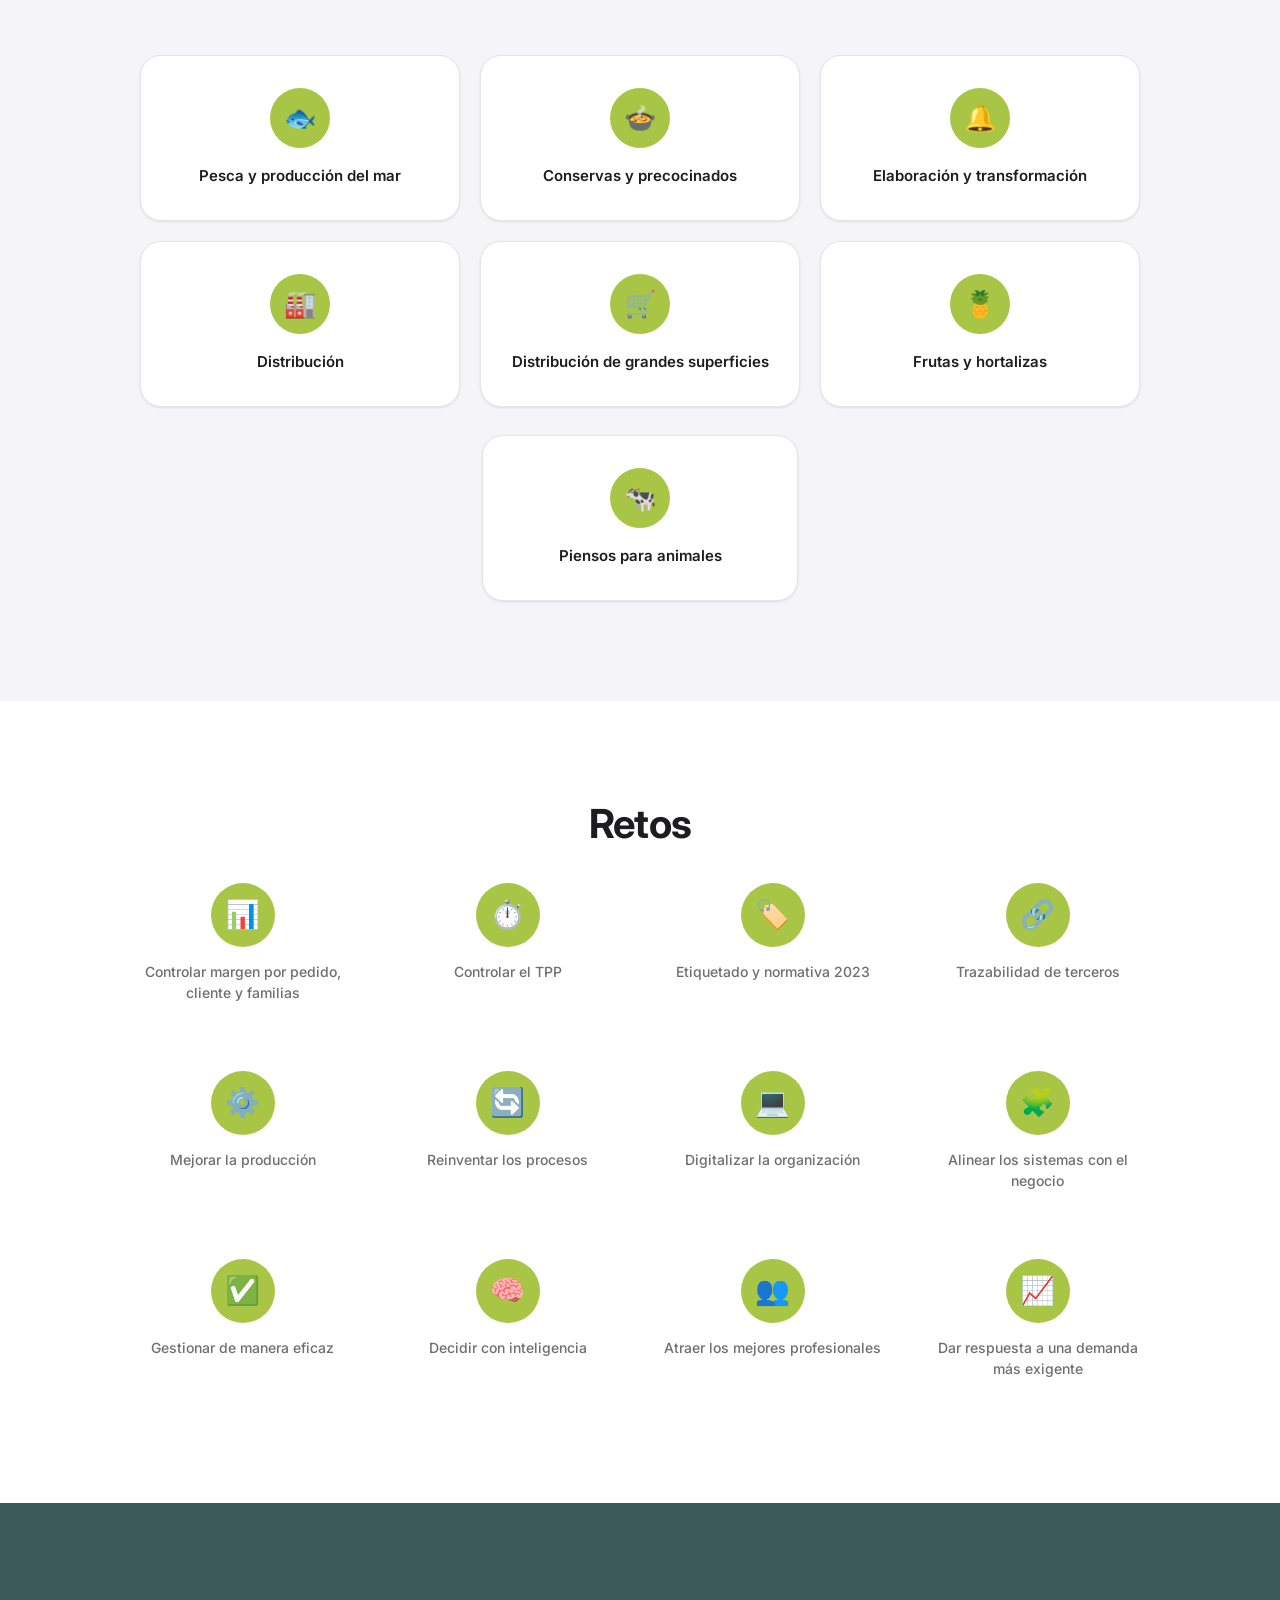
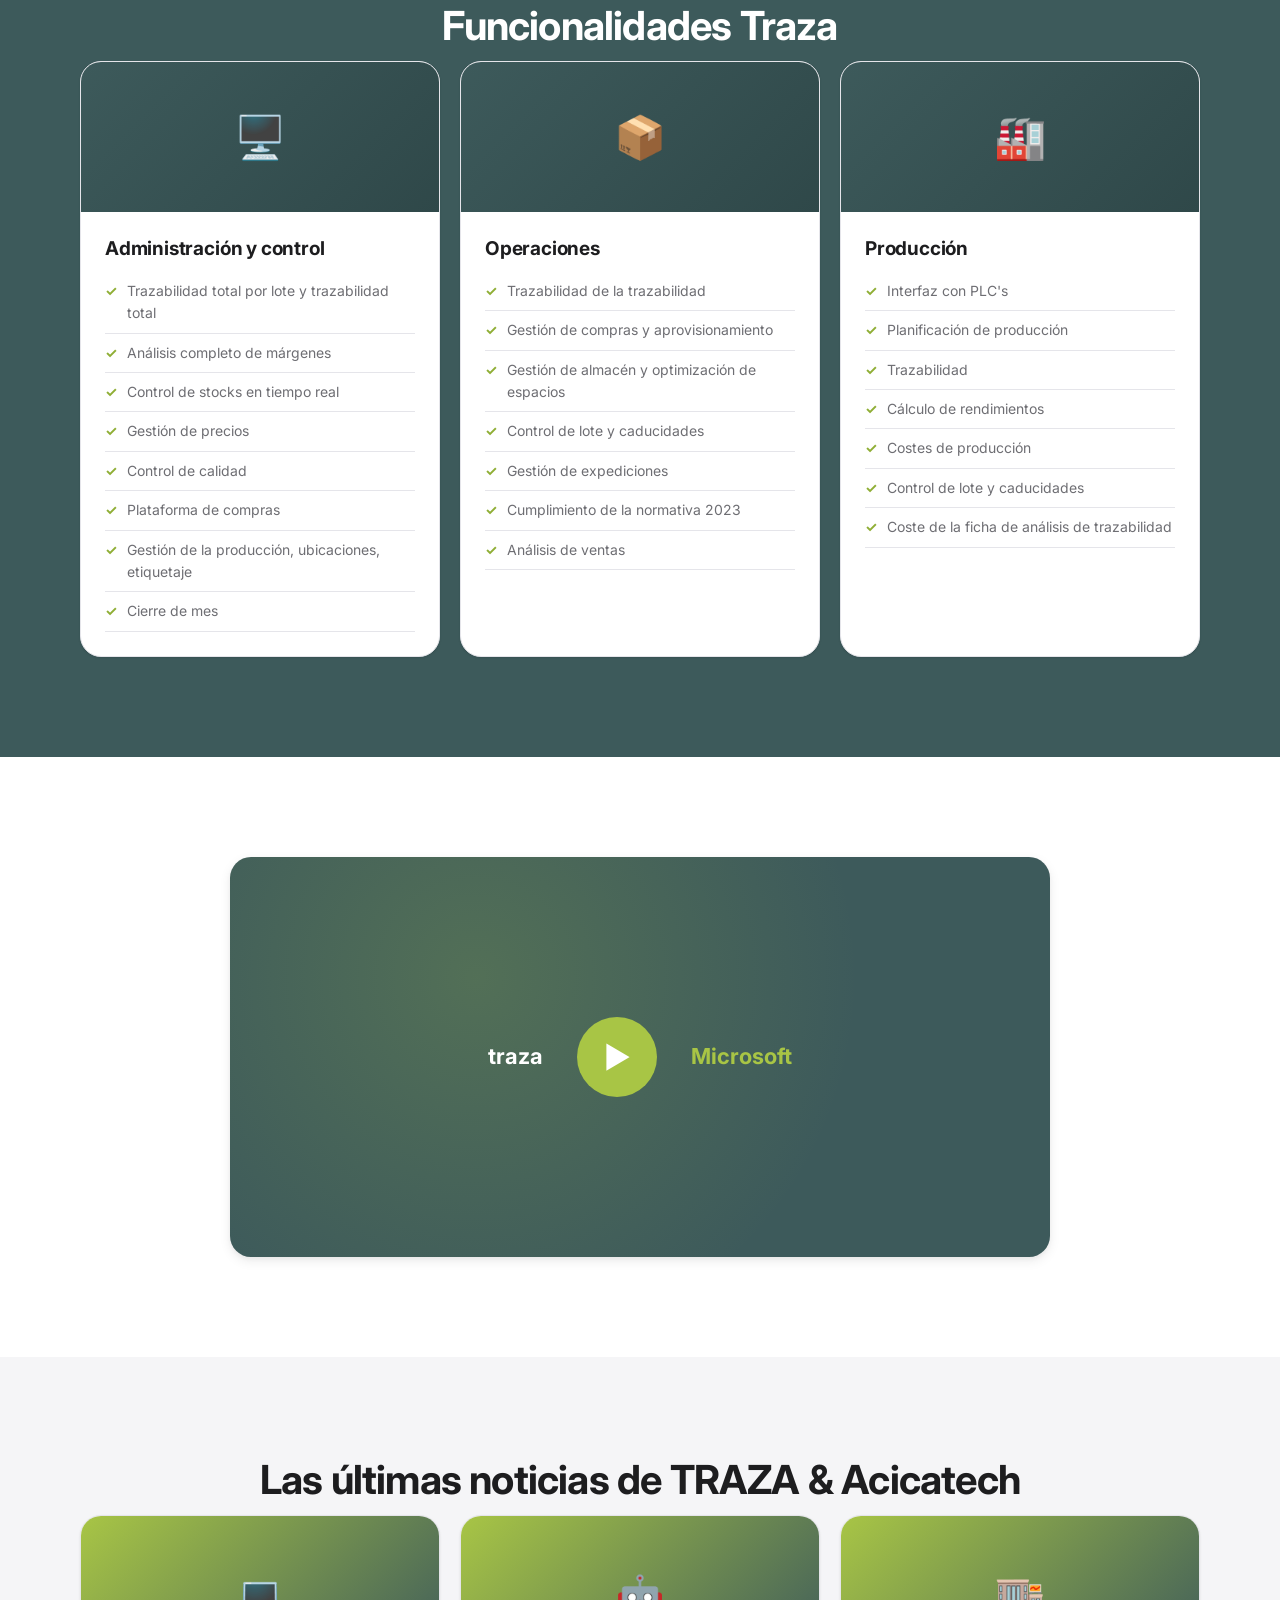
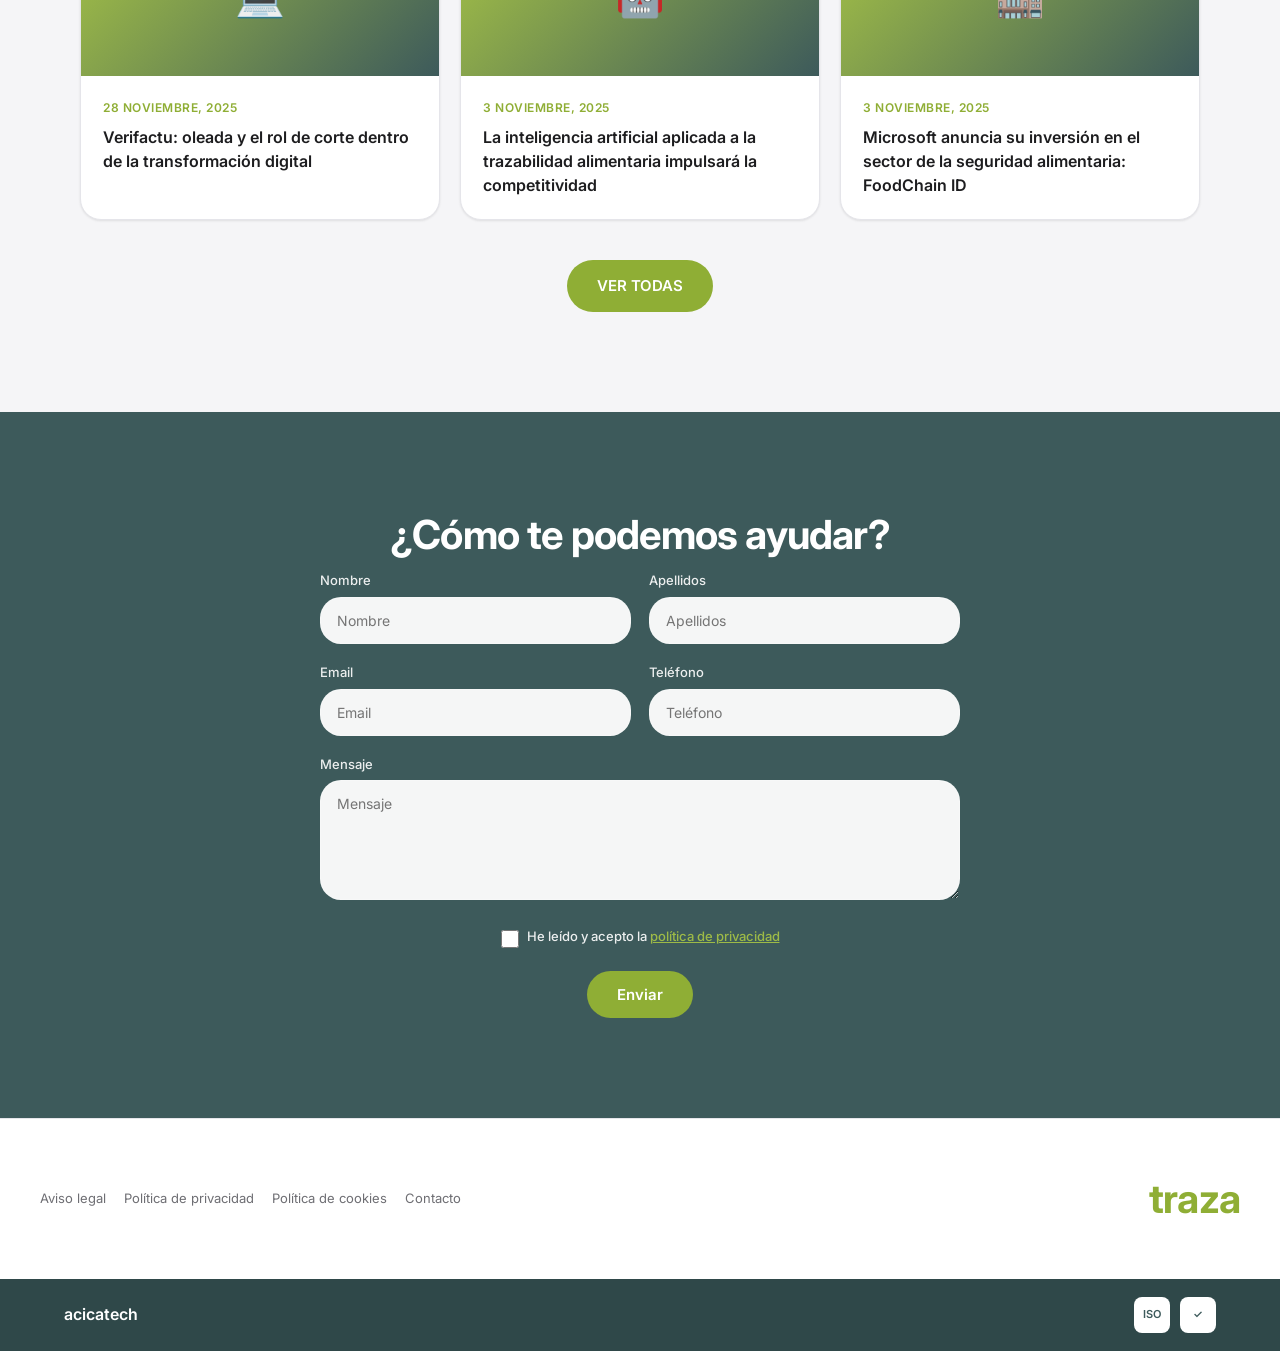
==== commit 39b13f03: "Fix: tarjeta Piensos centrada en la misma cuadricula" ====
--- a/index.html
+++ b/index.html
@@ -140,9 +140,7 @@
       <div class="sector-card"><div class="ic">🏭</div><p>Distribución</p></div>
       <div class="sector-card"><div class="ic">🛒</div><p>Distribución de grandes superficies</p></div>
       <div class="sector-card"><div class="ic">🍍</div><p>Frutas y hortalizas</p></div>
-    </div>
-    <div class="grid grid-single stagger">
-      <div class="sector-card"><div class="ic">🐄</div><p>Piensos para animales</p></div>
+      <div class="sector-card single"><div class="ic">🐄</div><p>Piensos para animales</p></div>
     </div>
   </section>
 
--- a/css/styles.css
+++ b/css/styles.css
@@ -147,7 +147,7 @@
 .sector-card .ic{width:60px;height:60px;border-radius:50%;background:var(--lime);display:flex;align-items:center;justify-content:center;margin:0 auto 16px;font-size:26px;transition:var(--transition);}
 .sector-card:hover .ic{transform:scale(1.08);}
 .sector-card p{font-weight:600;font-size:15px;}
-.grid-single{grid-template-columns:1fr;max-width:320px;margin:20px auto 0;}
+.grid .sector-card.single{grid-column:1/-1;justify-self:center;width:min(316px,100%);margin-top:8px;}
 
 /* ===== Retos ===== */
 .retos{padding:100px 24px;}
@@ -262,6 +262,7 @@
 }
 @media(max-width:560px){
   .grid,.retos-grid{grid-template-columns:1fr;}
+  .grid .sector-card.single{width:100%;}
   .topbar ul{justify-content:center;}
   .section{padding:70px 0;}
 }
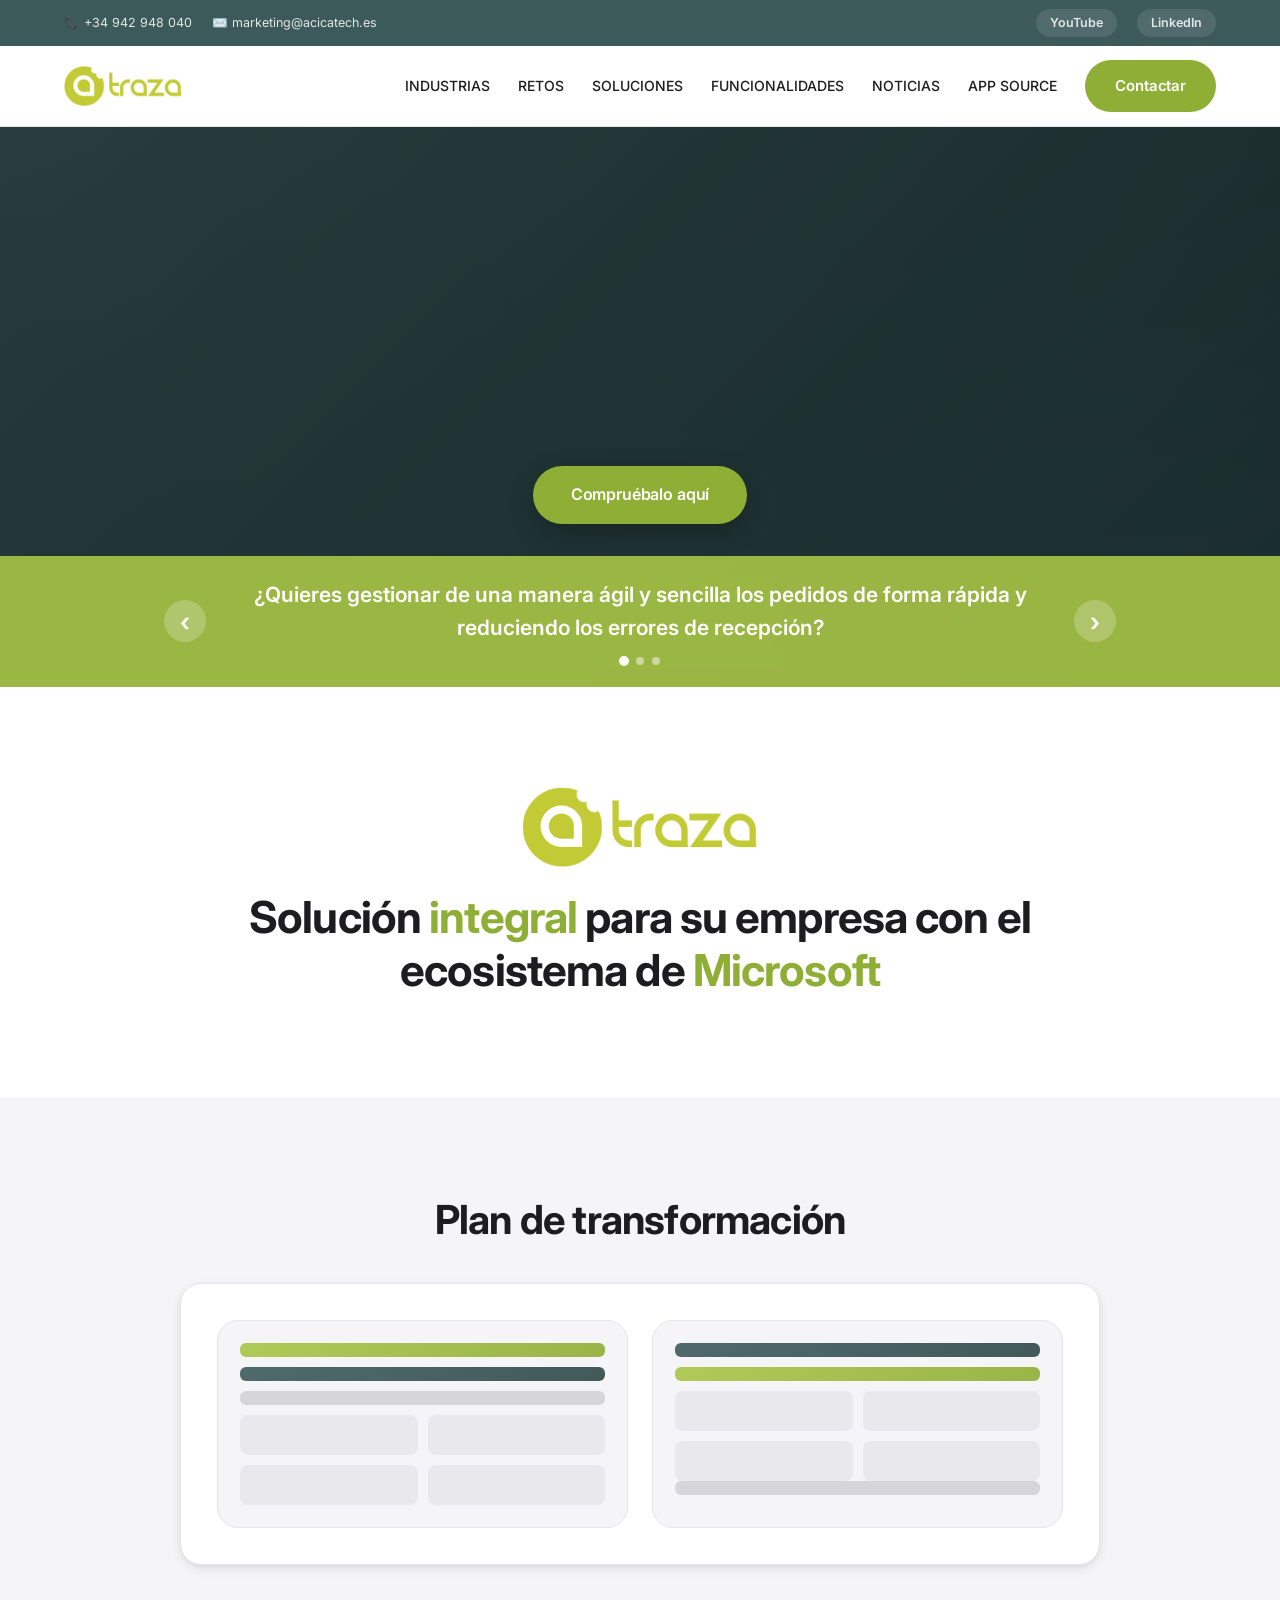
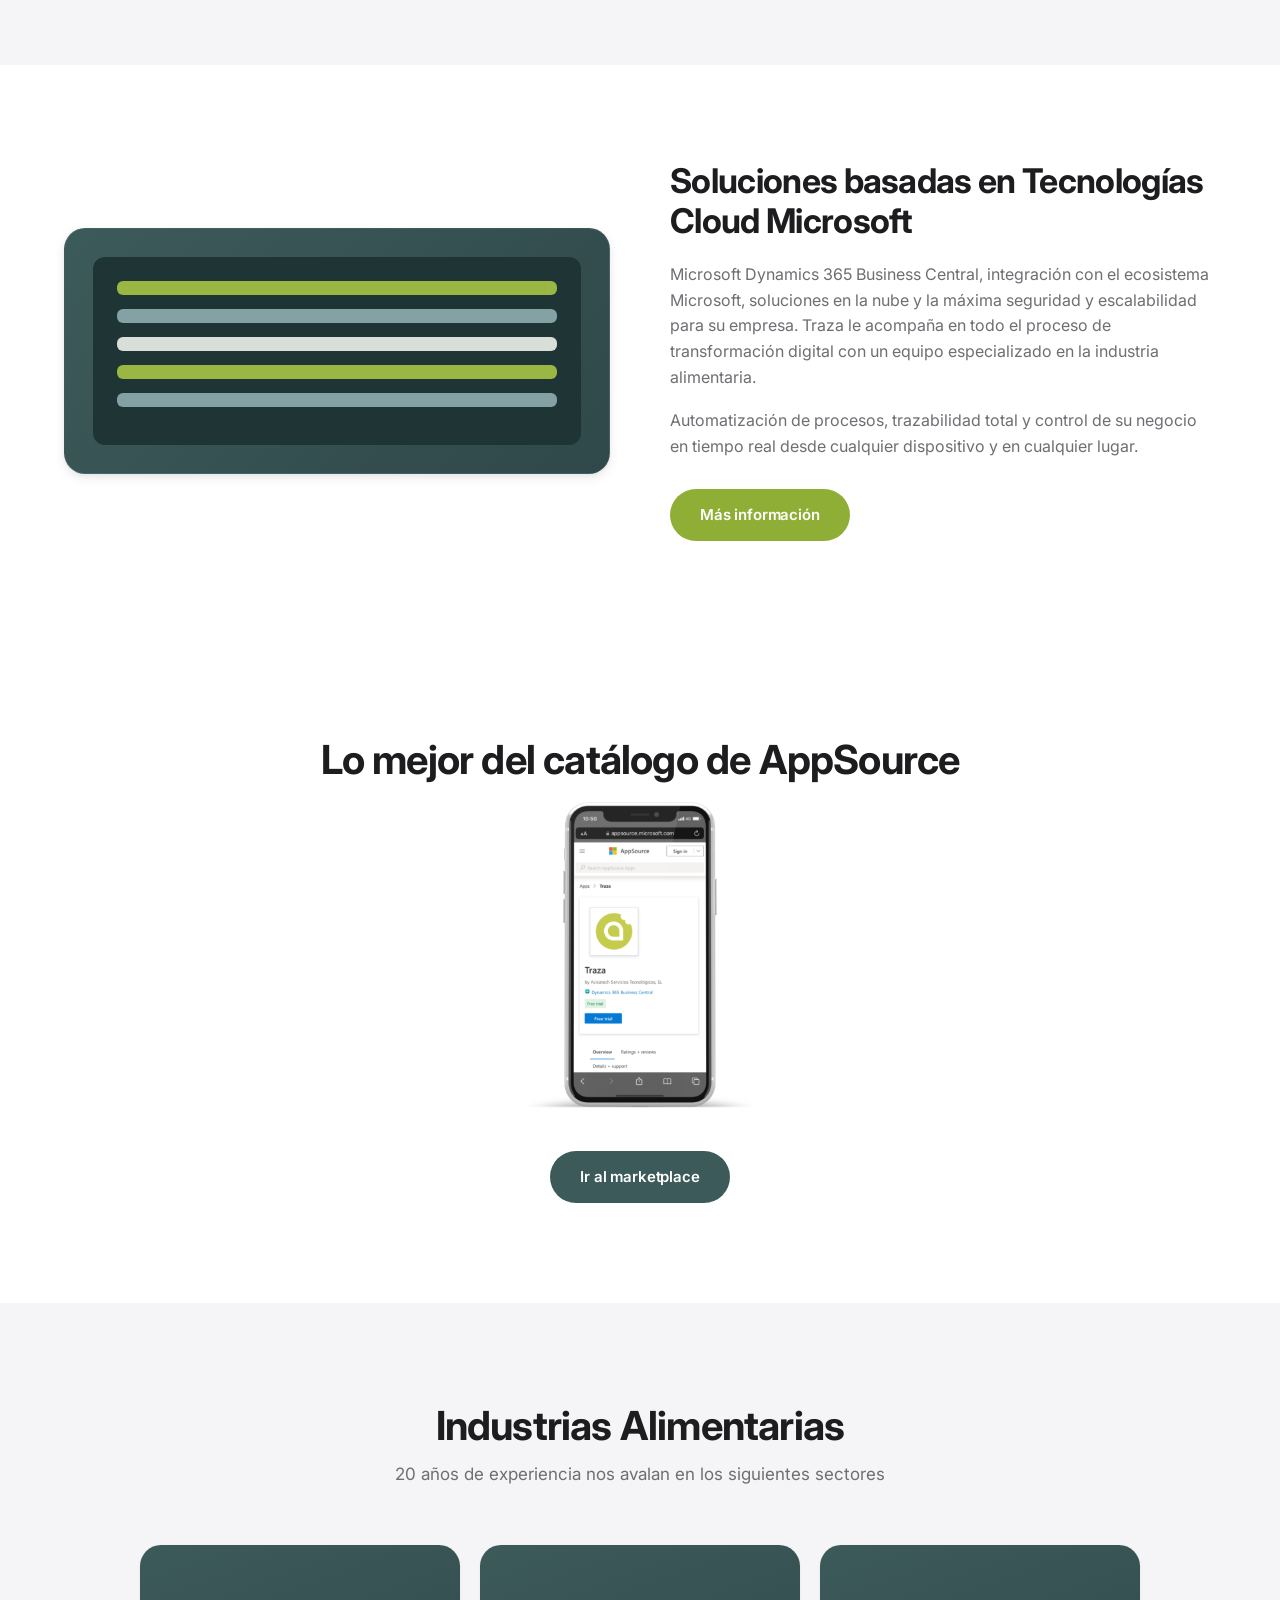
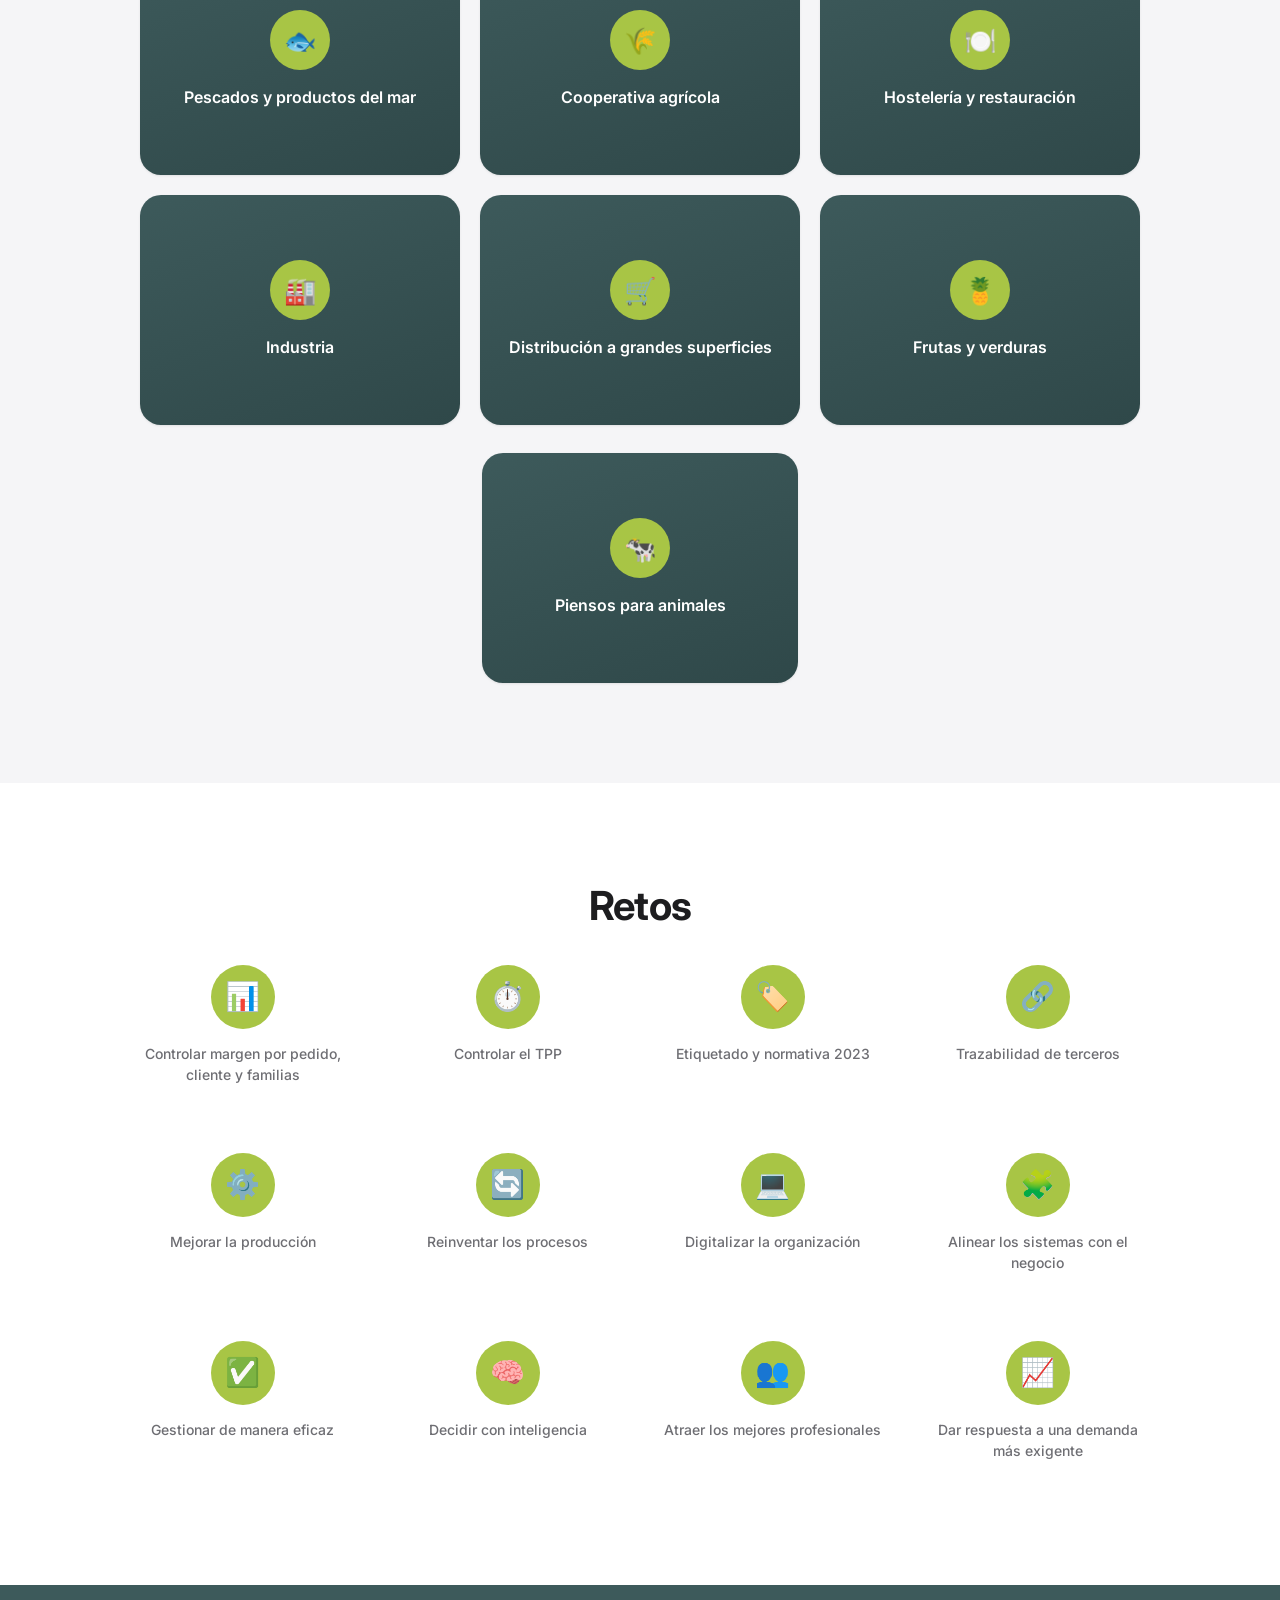
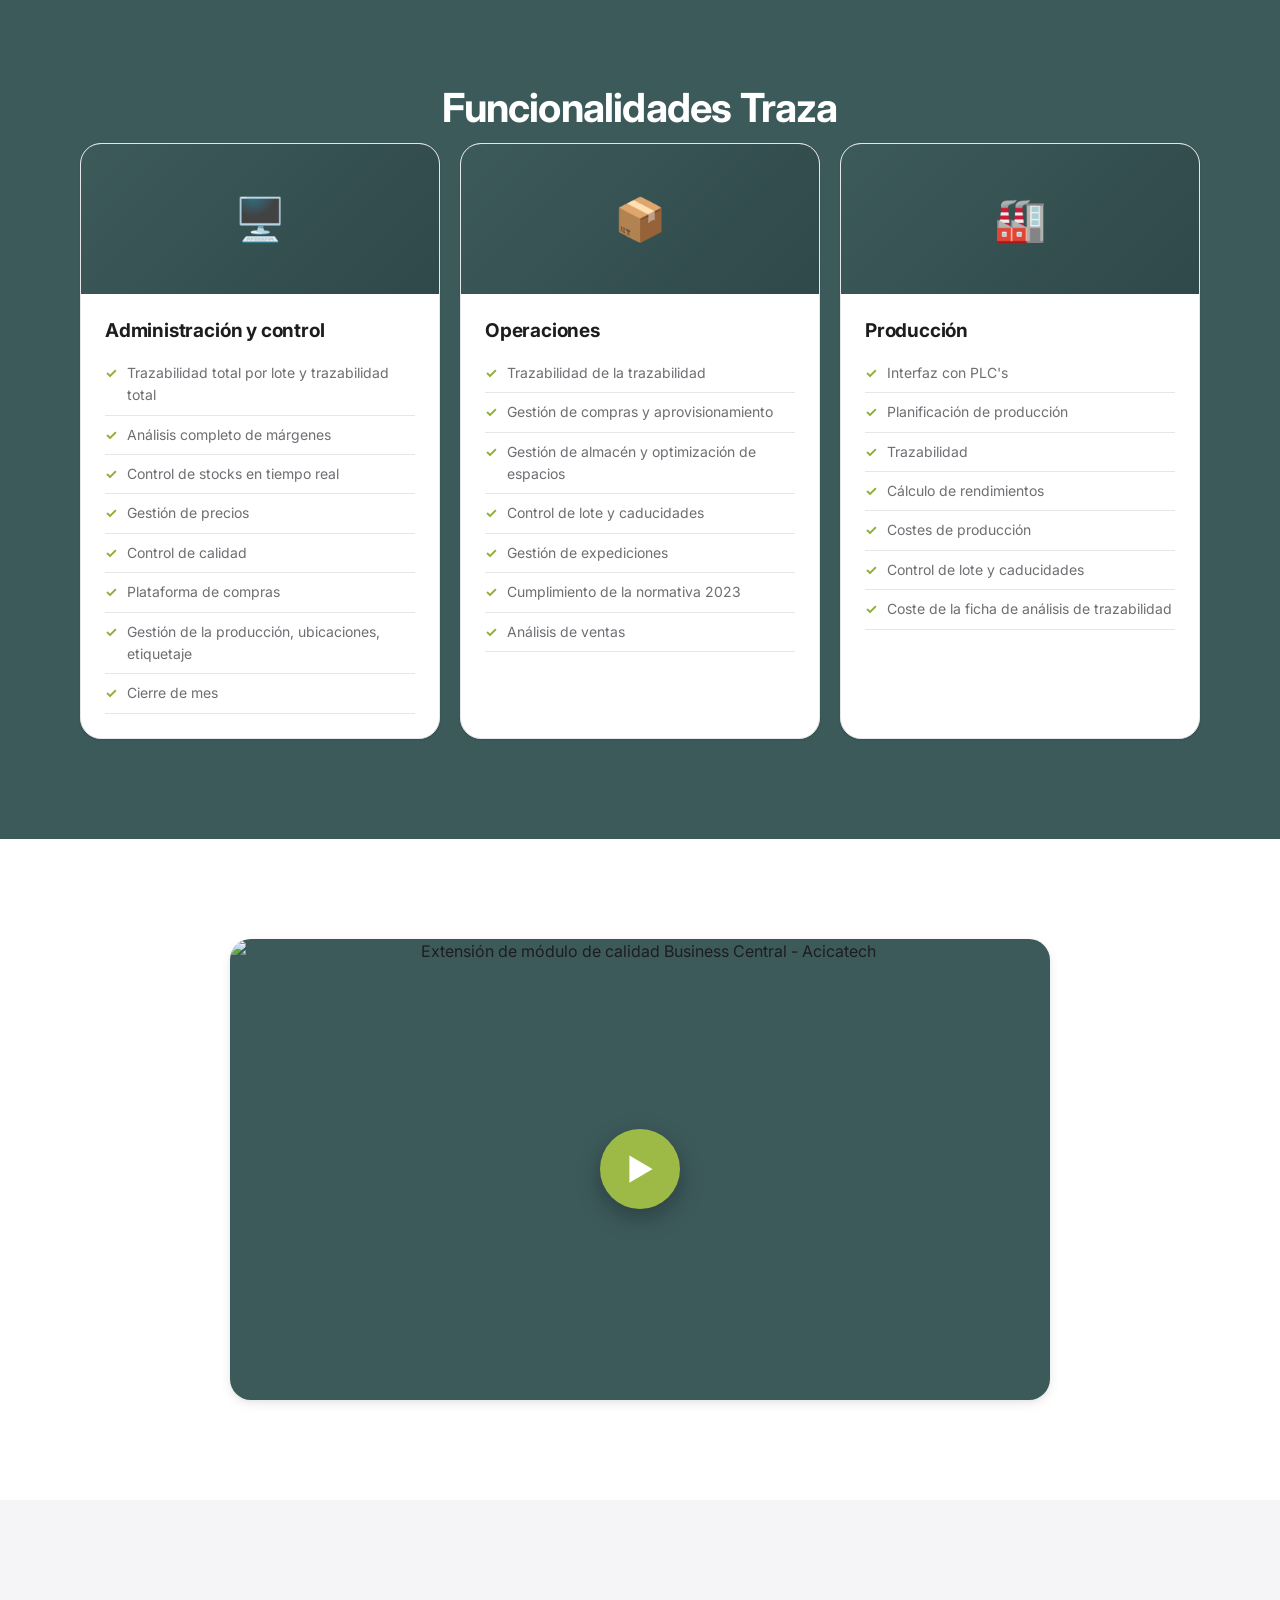
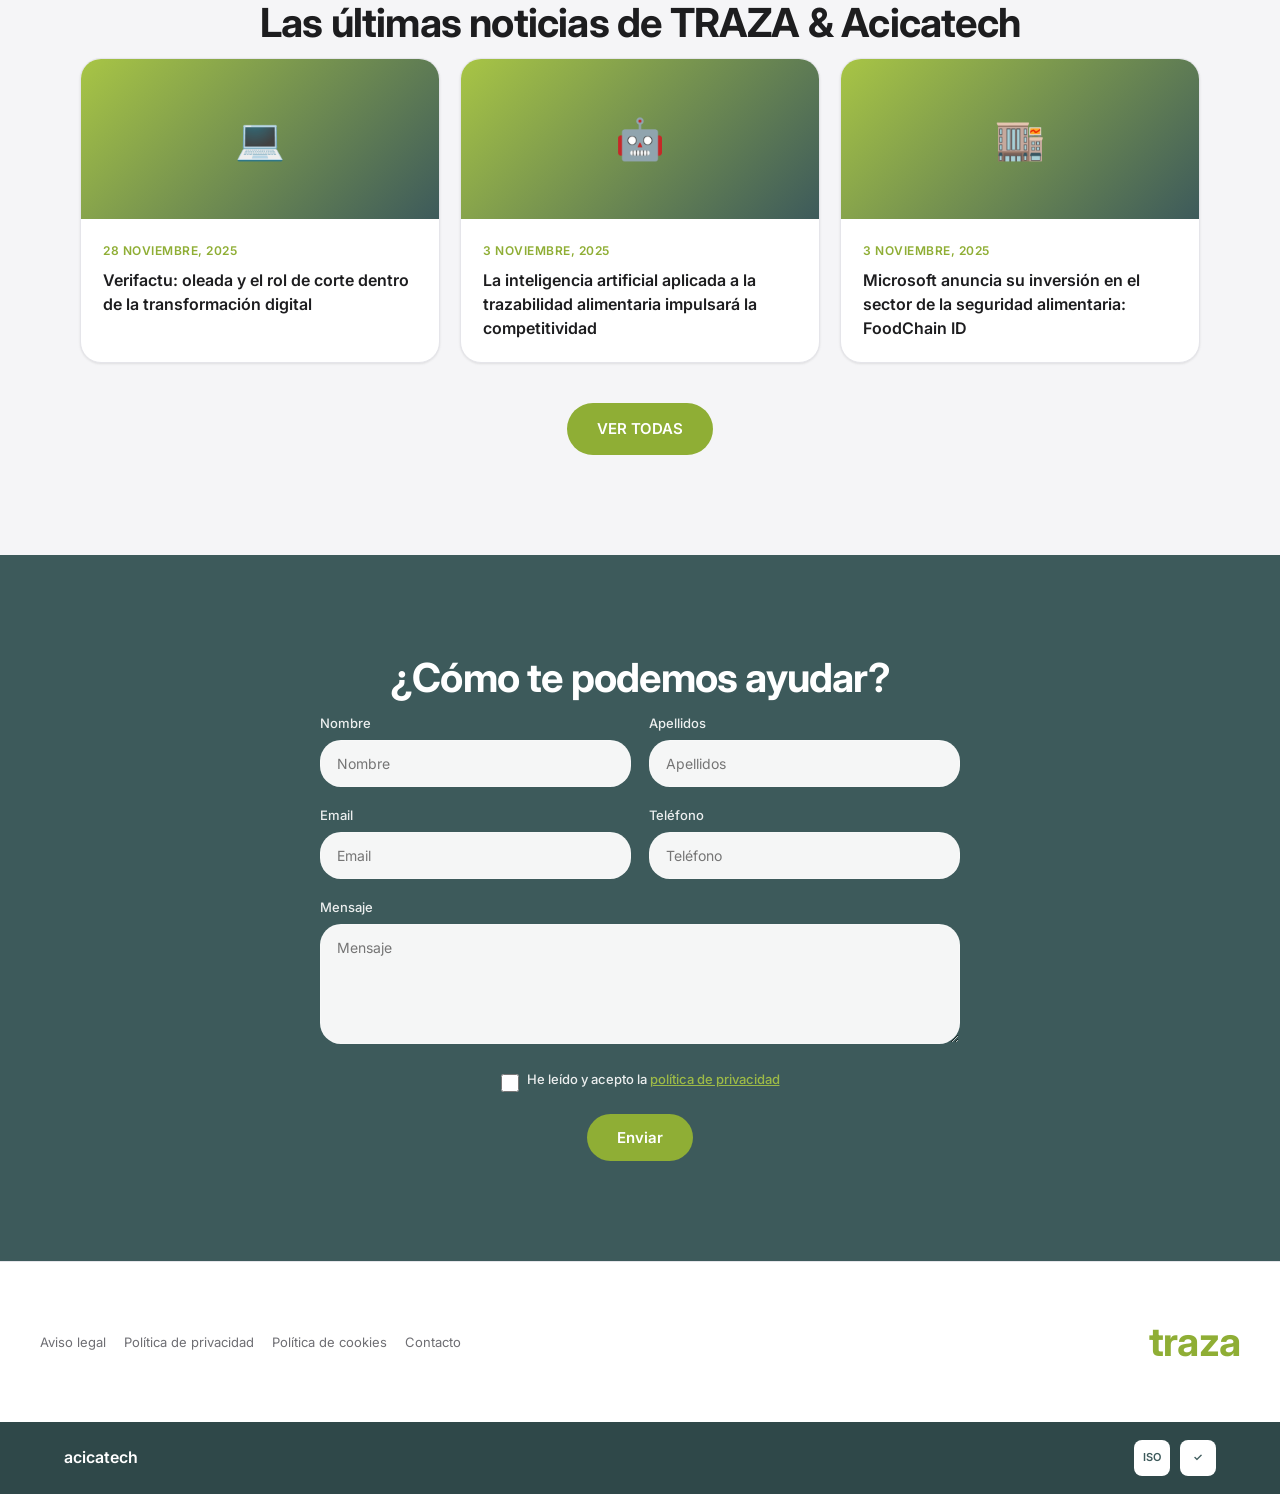
==== commit 00b525a3: "Mejoras: flipboxes industrias, pagina contacto, logo, video, redes y enlaces AppSource" ====
--- a/index.html
+++ b/index.html
@@ -16,12 +16,12 @@
   <div class="topbar">
     <div class="container">
       <ul class="contact-info">
-        <li><a href="tel:+34900000000">📞 +34 900 000 000</a></li>
-        <li><a href="mailto:info@traza.es">✉️ info@traza.es</a></li>
+        <li><a href="tel:+34942948040">📞 +34 942 948 040</a></li>
+        <li><a href="mailto:marketing@acicatech.es">✉️ marketing@acicatech.es</a></li>
       </ul>
       <ul class="social">
-        <li><a href="https://www.youtube.com/" target="_blank" rel="noopener" aria-label="YouTube">▶ YouTube</a></li>
-        <li><a href="https://www.linkedin.com/" target="_blank" rel="noopener" aria-label="LinkedIn">in LinkedIn</a></li>
+        <li><a href="https://www.youtube.com/channel/UCGG2cpkpI6HLJVv5oEU8ZUg" aria-label="YouTube">YouTube</a></li>
+        <li><a href="https://es.linkedin.com/company/acicatech" aria-label="LinkedIn">LinkedIn</a></li>
       </ul>
     </div>
   </div>
@@ -30,19 +30,18 @@
   <header>
     <div class="header-inner">
       <a class="logo" href="#inicio">
-        <div class="logo-mark">t</div>
-        <div class="logo-name">traza<span>.</span></div>
+        <img class="logo-img" src="assets/images/logo.png" alt="atraza">
       </a>
       <button class="menu-toggle" aria-label="Abrir menú">☰</button>
       <nav id="nav" aria-label="Menú principal">
         <ul>
-          <li><a href="#nosotros">NOSOTROS</a></li>
-          <li><a href="#servicios">SERVICIOS</a></li>
+          <li><a href="#sectores">INDUSTRIAS</a></li>
+          <li><a href="#retos">RETOS</a></li>
           <li><a href="#soluciones">SOLUCIONES</a></li>
-          <li><a href="#transformacion">PLAN DE TRANSFORMACIÓN</a></li>
-          <li><a href="#sectores">SECTORES</a></li>
-          <li><a href="#noticias">CASO DE ÉXITO</a></li>
-          <li><a class="btn" href="#contacto">Contactar</a></li>
+          <li><a href="#funcionalidades">FUNCIONALIDADES</a></li>
+          <li><a href="#noticias">NOTICIAS</a></li>
+          <li><a href="https://appsource.microsoft.com/es-ES/product/dynamics-365-business-central/PUBID.acicatechsolucionestecnologicassl1579603346506%7CAID.traza_bc%7CPAPPID.b5fcf3c6-284f-4791-8f2c-73305cf9000b?tab=Overview" target="_blank" rel="noopener">APP SOURCE</a></li>
+          <li><a class="btn" href="contacto.html">Contactar</a></li>
         </ul>
       </nav>
     </div>
@@ -72,7 +71,7 @@
 
   <!-- Logo + titular -->
   <section class="intro reveal" id="nosotros">
-    <div class="logo-mark">t</div>
+    <img class="intro-logo" src="assets/images/logo.png" alt="atraza">
     <h1>Solución <span class="accent">integral</span> para su empresa con el ecosistema de <span class="accent">Microsoft</span></h1>
   </section>
 
@@ -121,12 +120,10 @@
   </section>
 
   <!-- AppSource -->
-  <section class="appsource" id="servicios">
+  <section class="appsource" id="appsource">
     <h2 class="section-title reveal">Lo mejor del catálogo de AppSource</h2>
-    <div class="phone reveal">
-      <div class="p-screen">App Traza</div>
-    </div>
-    <div class="reveal"><a class="btn btn-teal" href="#">Ir al marketplace</a></div>
+    <img class="appsource-img reveal" src="assets/images/appsource-iphone.png" alt="App Traza en Microsoft AppSource">
+    <div class="reveal"><a class="btn btn-teal" href="https://appsource.microsoft.com/es-ES/product/dynamics-365-business-central/PUBID.acicatechsolucionestecnologicassl1579603346506%7CAID.traza_bc%7CPAPPID.b5fcf3c6-284f-4791-8f2c-73305cf9000b?tab=Overview" target="_blank" rel="noopener">Ir al marketplace</a></div>
   </section>
 
   <!-- Sectores -->
@@ -134,18 +131,53 @@
     <h2 class="section-title reveal">Industrias Alimentarias</h2>
     <p class="section-sub reveal">20 años de experiencia nos avalan en los siguientes sectores</p>
     <div class="grid stagger">
-      <div class="sector-card"><div class="ic">🐟</div><p>Pesca y producción del mar</p></div>
-      <div class="sector-card"><div class="ic">🍲</div><p>Conservas y precocinados</p></div>
-      <div class="sector-card"><div class="ic">🔔</div><p>Elaboración y transformación</p></div>
-      <div class="sector-card"><div class="ic">🏭</div><p>Distribución</p></div>
-      <div class="sector-card"><div class="ic">🛒</div><p>Distribución de grandes superficies</p></div>
-      <div class="sector-card"><div class="ic">🍍</div><p>Frutas y hortalizas</p></div>
-      <div class="sector-card single"><div class="ic">🐄</div><p>Piensos para animales</p></div>
+      <div class="flip">
+        <div class="flip-inner">
+          <div class="flip-front"><div class="ic">🐟</div><p>Pescados y productos del mar</p></div>
+          <div class="flip-back"><p>Más de 15 años de experiencia nos avalan en el sector del pescado y las conservas, dando a nuestros clientes el equilibrio entre trazabilidad y funcionalidad. Dobles unidades de medida, pesos variables y mermas son algunos de los problemas que ya tenemos resueltos con nuestro vertical.</p></div>
+        </div>
+      </div>
+      <div class="flip">
+        <div class="flip-inner">
+          <div class="flip-front"><div class="ic">🌾</div><p>Cooperativa agrícola</p></div>
+          <div class="flip-back"><p>Ofrecemos un software integral para las cooperativas con posibilidad de integración con otras herramientas: básculas, TPV de tiendas, EDI con grandes superficies...</p></div>
+        </div>
+      </div>
+      <div class="flip">
+        <div class="flip-inner">
+          <div class="flip-front"><div class="ic">🍽️</div><p>Hostelería y restauración</p></div>
+          <div class="flip-back"><p>Nuestro software escala la profesionalización, calidad y control de la gran industria a locales y pequeños restaurantes con un proceso sencillo, fácil e intuitivo disponible en una APP. Con el aval de más de 50 restaurantes implantados.</p></div>
+        </div>
+      </div>
+      <div class="flip">
+        <div class="flip-inner">
+          <div class="flip-front"><div class="ic">🏭</div><p>Industria</p></div>
+          <div class="flip-back"><p>Diariamente más de 15 plantas de diferentes sectores controlan su inventario, su producción con nuestras soluciones que van desde la gestión en el ERP, la introducción de datos a través de APP y el análisis con dashboards en tiempo real.</p></div>
+        </div>
+      </div>
+      <div class="flip">
+        <div class="flip-inner">
+          <div class="flip-front"><div class="ic">🛒</div><p>Distribución a grandes superficies</p></div>
+          <div class="flip-back"><p>Nuestra solución incluye integración por EDI con los ERP de todas las grandes superficies: CARREFOUR, MERCADONA, AMAZON, ALCAMPO... Garantizamos la integración completa con procesos invisibles para el usuario. Tus datos integrados, pulsando un botón.</p></div>
+        </div>
+      </div>
+      <div class="flip">
+        <div class="flip-inner">
+          <div class="flip-front"><div class="ic">🍍</div><p>Frutas y verduras</p></div>
+          <div class="flip-back"><p>Desde la producción, recogida hasta la distribución a grandes superficies. Analiza tus costes, tus ventas y garantiza la trazabilidad de tu producción con páginas intuitivas y dashboards configurables.</p></div>
+        </div>
+      </div>
+      <div class="flip single">
+        <div class="flip-inner">
+          <div class="flip-front"><div class="ic">🐄</div><p>Piensos para animales</p></div>
+          <div class="flip-back"><p>Nuestra solución asegura la trazabilidad de la fabricación desde la recepción de graneles hasta la fabricación de piensos o ensacados. Además, ofrecemos integraciones con otros software de planta para unir los costes (ERP) con la producción.</p></div>
+        </div>
+      </div>
     </div>
   </section>
 
   <!-- Retos -->
-  <section class="retos">
+  <section class="retos" id="retos">
     <h2 class="section-title reveal">Retos</h2>
     <div class="retos-grid stagger">
       <div class="reto"><div class="ic">📊</div><p>Controlar margen por pedido, cliente y familias</p></div>
@@ -164,7 +196,7 @@
   </section>
 
   <!-- Funcionalidades -->
-  <section class="func">
+  <section class="func" id="funcionalidades">
     <h2 class="section-title reveal">Funcionalidades Traza</h2>
     <div class="func-grid stagger">
       <div class="func-card">
@@ -212,13 +244,10 @@
 
   <!-- Vídeo -->
   <section class="video reveal">
-    <div class="thumb">
-      <div class="inner">
-        <div class="tlogo">traza</div>
-        <div class="play">▶</div>
-        <div class="tlogo" style="color:var(--lime)">Microsoft</div>
-      </div>
-    </div>
+    <a class="video-wrap" href="https://www.youtube.com/watch?v=IjcANhK717I" target="_blank" rel="noopener" aria-label="Ver vídeo en YouTube">
+      <img src="https://i.ytimg.com/vi/IjcANhK717I/hqdefault.jpg" alt="Extensión de módulo de calidad Business Central - Acicatech">
+      <span class="play">▶</span>
+    </a>
   </section>
 
   <!-- Noticias -->
@@ -289,7 +318,7 @@
         <li><a href="#">Aviso legal</a></li>
         <li><a href="#">Política de privacidad</a></li>
         <li><a href="#">Política de cookies</a></li>
-        <li><a href="#">Contacto</a></li>
+        <li><a href="contacto.html">Contacto</a></li>
       </ul>
       <div class="footer-logo">traza</div>
     </div>
--- a/css/styles.css
+++ b/css/styles.css
@@ -77,9 +77,9 @@
 header.scrolled{box-shadow:var(--shadow-sm);}
 .header-inner{display:flex;align-items:center;justify-content:space-between;padding:14px 24px;max-width:1200px;margin:0 auto;}
 .logo{display:flex;align-items:center;gap:10px;}
-.logo-mark{width:40px;height:40px;border-radius:50%;background:linear-gradient(135deg,var(--lime-dark),var(--teal));display:flex;align-items:center;justify-content:center;color:#fff;font-weight:700;font-size:18px;}
-.logo-name{font-size:26px;font-weight:700;color:var(--text-primary);letter-spacing:-.02em;}
-.logo-name span{color:var(--lime-dark);}
+.logo-img{height:40px;width:auto;}
+.logo-mark{width:40px;height:40px;border-radius:50%;background:var(--lime);display:flex;align-items:center;justify-content:center;color:#fff;font-weight:700;font-size:21px;line-height:1;}
+.logo-name{font-size:26px;font-weight:700;color:var(--lime-dark);letter-spacing:-.02em;}
 nav ul{display:flex;gap:28px;align-items:center;}
 nav a{font-size:14px;font-weight:500;color:var(--text-primary);position:relative;transition:color .2s;}
 nav a:not(.btn)::after{content:"";position:absolute;left:0;bottom:-6px;width:0;height:2px;background:var(--lime-dark);transition:width .2s ease-out;}
@@ -110,7 +110,7 @@
 
 /* ===== Intro ===== */
 .intro{text-align:center;padding:100px 24px;position:relative;}
-.intro .logo-mark{width:80px;height:80px;font-size:34px;margin:0 auto 24px;}
+.intro .intro-logo{height:80px;width:auto;margin:0 auto 24px;}
 .intro h1{color:var(--text-primary);font-size:clamp(28px,4.5vw,44px);font-weight:700;max-width:820px;margin:0 auto;line-height:1.2;letter-spacing:-.02em;}
 .intro .accent{color:var(--lime-dark);}
 
@@ -136,18 +136,22 @@
 
 /* ===== AppSource ===== */
 .appsource{background:var(--surface-base);padding:100px 24px;text-align:center;}
-.phone{max-width:250px;margin:0 auto 36px;background:var(--surface-card);border-radius:36px;padding:14px;box-shadow:var(--shadow-md);border:1px solid var(--border);}
-.phone .p-screen{background:linear-gradient(160deg,var(--lime),var(--lime-dark));border-radius:26px;height:400px;display:flex;align-items:center;justify-content:center;color:#fff;font-weight:600;font-size:20px;}
+.appsource-img{max-width:320px;width:100%;height:auto;margin:0 auto 36px;display:block;}
 
 /* ===== Sectores ===== */
 .sectors{padding:100px 24px;background:var(--surface-raised);}
 .grid{display:grid;grid-template-columns:repeat(3,1fr);gap:20px;max-width:1000px;margin:0 auto;}
-.sector-card{background:var(--surface-card);color:var(--text-primary);border-radius:var(--radius);padding:32px 24px;text-align:center;transition:var(--transition);border:1px solid var(--border);box-shadow:var(--shadow-sm);}
-.sector-card:hover{transform:translateY(-4px);box-shadow:var(--shadow-md);border-color:var(--lime);}
-.sector-card .ic{width:60px;height:60px;border-radius:50%;background:var(--lime);display:flex;align-items:center;justify-content:center;margin:0 auto 16px;font-size:26px;transition:var(--transition);}
-.sector-card:hover .ic{transform:scale(1.08);}
-.sector-card p{font-weight:600;font-size:15px;}
-.grid .sector-card.single{grid-column:1/-1;justify-self:center;width:min(316px,100%);margin-top:8px;}
+/* Flipbox de industrias */
+.flip{perspective:1000px;min-height:230px;}
+.flip-inner{position:relative;width:100%;height:100%;min-height:230px;transform-style:preserve-3d;transition:transform .6s cubic-bezier(.4,.2,.2,1);}
+.flip:hover .flip-inner,.flip:focus-within .flip-inner,.flip.flipped .flip-inner{transform:rotateY(180deg);}
+.flip-front,.flip-back{position:absolute;inset:0;backface-visibility:hidden;-webkit-backface-visibility:hidden;border-radius:var(--radius);padding:26px 22px;display:flex;flex-direction:column;align-items:center;justify-content:center;text-align:center;box-shadow:var(--shadow-sm);}
+.flip-front{background:linear-gradient(160deg,var(--teal),var(--teal-2));color:#fff;}
+.flip-front .ic{width:60px;height:60px;border-radius:50%;background:var(--lime);display:flex;align-items:center;justify-content:center;margin:0 auto 16px;font-size:26px;}
+.flip-front p{font-weight:600;font-size:16px;line-height:1.4;}
+.flip-back{background:linear-gradient(160deg,var(--lime),var(--lime-dark));color:#fff;transform:rotateY(180deg);}
+.flip-back p{font-size:13.5px;line-height:1.6;font-weight:500;}
+.grid .flip.single{grid-column:1/-1;justify-self:center;width:min(316px,100%);margin-top:8px;}
 
 /* ===== Retos ===== */
 .retos{padding:100px 24px;}
@@ -173,11 +177,11 @@
 
 /* ===== Vídeo ===== */
 .video{padding:100px 24px;text-align:center;}
-.video .thumb{max-width:820px;margin:0 auto;border-radius:var(--radius);overflow:hidden;background:var(--teal);position:relative;box-shadow:var(--shadow-md);cursor:pointer;transition:var(--transition);}
-.video .thumb:hover{transform:scale(1.005);}
-.video .thumb .inner{height:400px;display:flex;align-items:center;justify-content:center;gap:34px;color:#fff;background:radial-gradient(circle at 30% 30%,rgba(168,197,69,.2),transparent 60%);}
-.video .thumb .play{width:80px;height:80px;border-radius:50%;background:var(--lime);display:flex;align-items:center;justify-content:center;font-size:30px;}
-.video .thumb .tlogo{font-size:22px;font-weight:700;}
+.video .video-wrap{max-width:820px;margin:0 auto;position:relative;display:block;aspect-ratio:16/9;border-radius:var(--radius);overflow:hidden;box-shadow:var(--shadow-md);background:var(--teal);}
+.video .video-wrap img{position:absolute;inset:0;width:100%;height:100%;object-fit:cover;transition:transform .3s ease-out;}
+.video .video-wrap:hover img{transform:scale(1.03);}
+.video .video-wrap .play{position:absolute;top:50%;left:50%;transform:translate(-50%,-50%);width:80px;height:80px;border-radius:50%;background:rgba(168,197,69,.9);color:#fff;display:flex;align-items:center;justify-content:center;font-size:30px;box-shadow:0 8px 24px rgba(0,0,0,.3);transition:var(--transition);}
+.video .video-wrap:hover .play{background:var(--teal);transform:translate(-50%,-50%) scale(1.1);}
 
 /* ===== Noticias ===== */
 .news{padding:100px 24px;background:var(--surface-raised);}
@@ -204,6 +208,26 @@
 .contact .check a{color:var(--lime);text-decoration:underline;}
 .contact .submit{grid-column:1/-1;text-align:center;}
 .contact .error{color:#ffd9d9;font-size:12px;margin-top:4px;display:none;}
+.contact-intro{color:rgba(255,255,255,.9);text-align:center;max-width:620px;margin:0 auto 44px;font-size:17px;line-height:1.6;}
+.contact-info-box{display:flex;justify-content:center;gap:24px;flex-wrap:wrap;max-width:640px;margin:0 auto 48px;}
+.contact-item{background:rgba(255,255,255,.08);border:1px solid rgba(255,255,255,.15);border-radius:var(--radius);padding:24px 28px;display:flex;align-items:center;gap:16px;min-width:250px;text-align:left;}
+.contact-item .contact-icon{width:48px;height:48px;border-radius:50%;background:var(--lime);display:flex;align-items:center;justify-content:center;font-size:22px;flex-shrink:0;}
+.contact-item h3{font-size:14px;font-weight:600;opacity:.85;margin-bottom:4px;}
+.contact-item a{font-size:16px;font-weight:600;color:#fff;}
+.contact-item a:hover{color:var(--lime);}
+.contact-layout{display:grid;grid-template-columns:1fr 1fr;gap:40px;max-width:1000px;margin:0 auto;align-items:start;}
+.contact-left{display:flex;flex-direction:column;gap:24px;}
+.contact-info-box{display:flex;flex-direction:column;gap:16px;}
+.contact-item{background:rgba(255,255,255,.08);border:1px solid rgba(255,255,255,.15);border-radius:var(--radius);padding:22px 24px;display:flex;align-items:center;gap:16px;text-align:left;}
+.map{border-radius:var(--radius);overflow:hidden;box-shadow:var(--shadow-md);border:1px solid rgba(255,255,255,.15);}
+.map iframe{width:100%;height:260px;border:0;display:block;}
+.contact-form{background:rgba(255,255,255,.08);border:1px solid rgba(255,255,255,.15);border-radius:var(--radius);padding:30px;display:grid;grid-template-columns:1fr 1fr;gap:16px;max-width:none;margin:0;}
+.contact-form h3{grid-column:1/-1;font-size:20px;margin-bottom:6px;}
+.contact-form .full{grid-column:1/-1;}
+.contact-form .submit{grid-column:1/-1;text-align:center;}
+@media(max-width:900px){
+  .contact-layout{grid-template-columns:1fr;}
+}
 
 /* ===== Footer ===== */
 footer{background:var(--surface-base);padding:48px 24px;color:var(--text-secondary);border-top:1px solid var(--border);}
@@ -262,7 +286,7 @@
 }
 @media(max-width:560px){
   .grid,.retos-grid{grid-template-columns:1fr;}
-  .grid .sector-card.single{width:100%;}
+  .grid .flip.single{width:100%;}
   .topbar ul{justify-content:center;}
   .section{padding:70px 0;}
 }
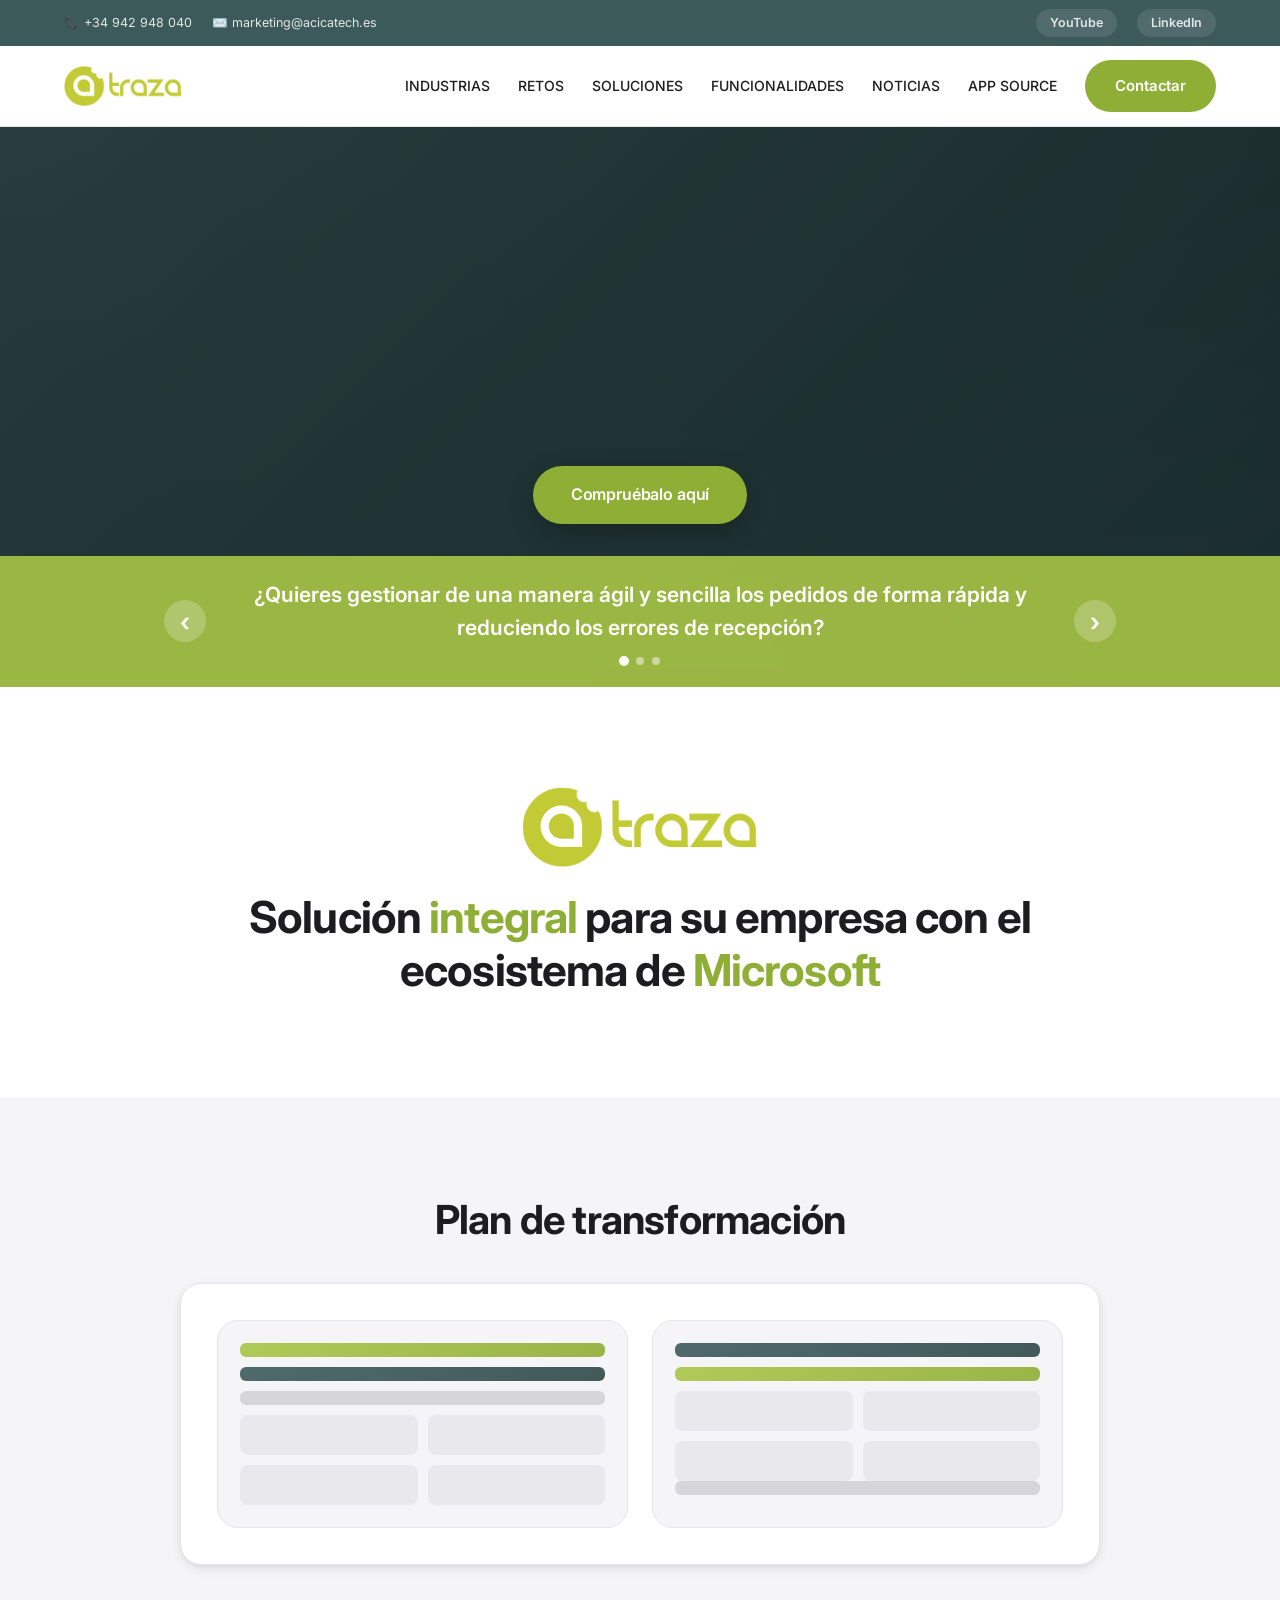
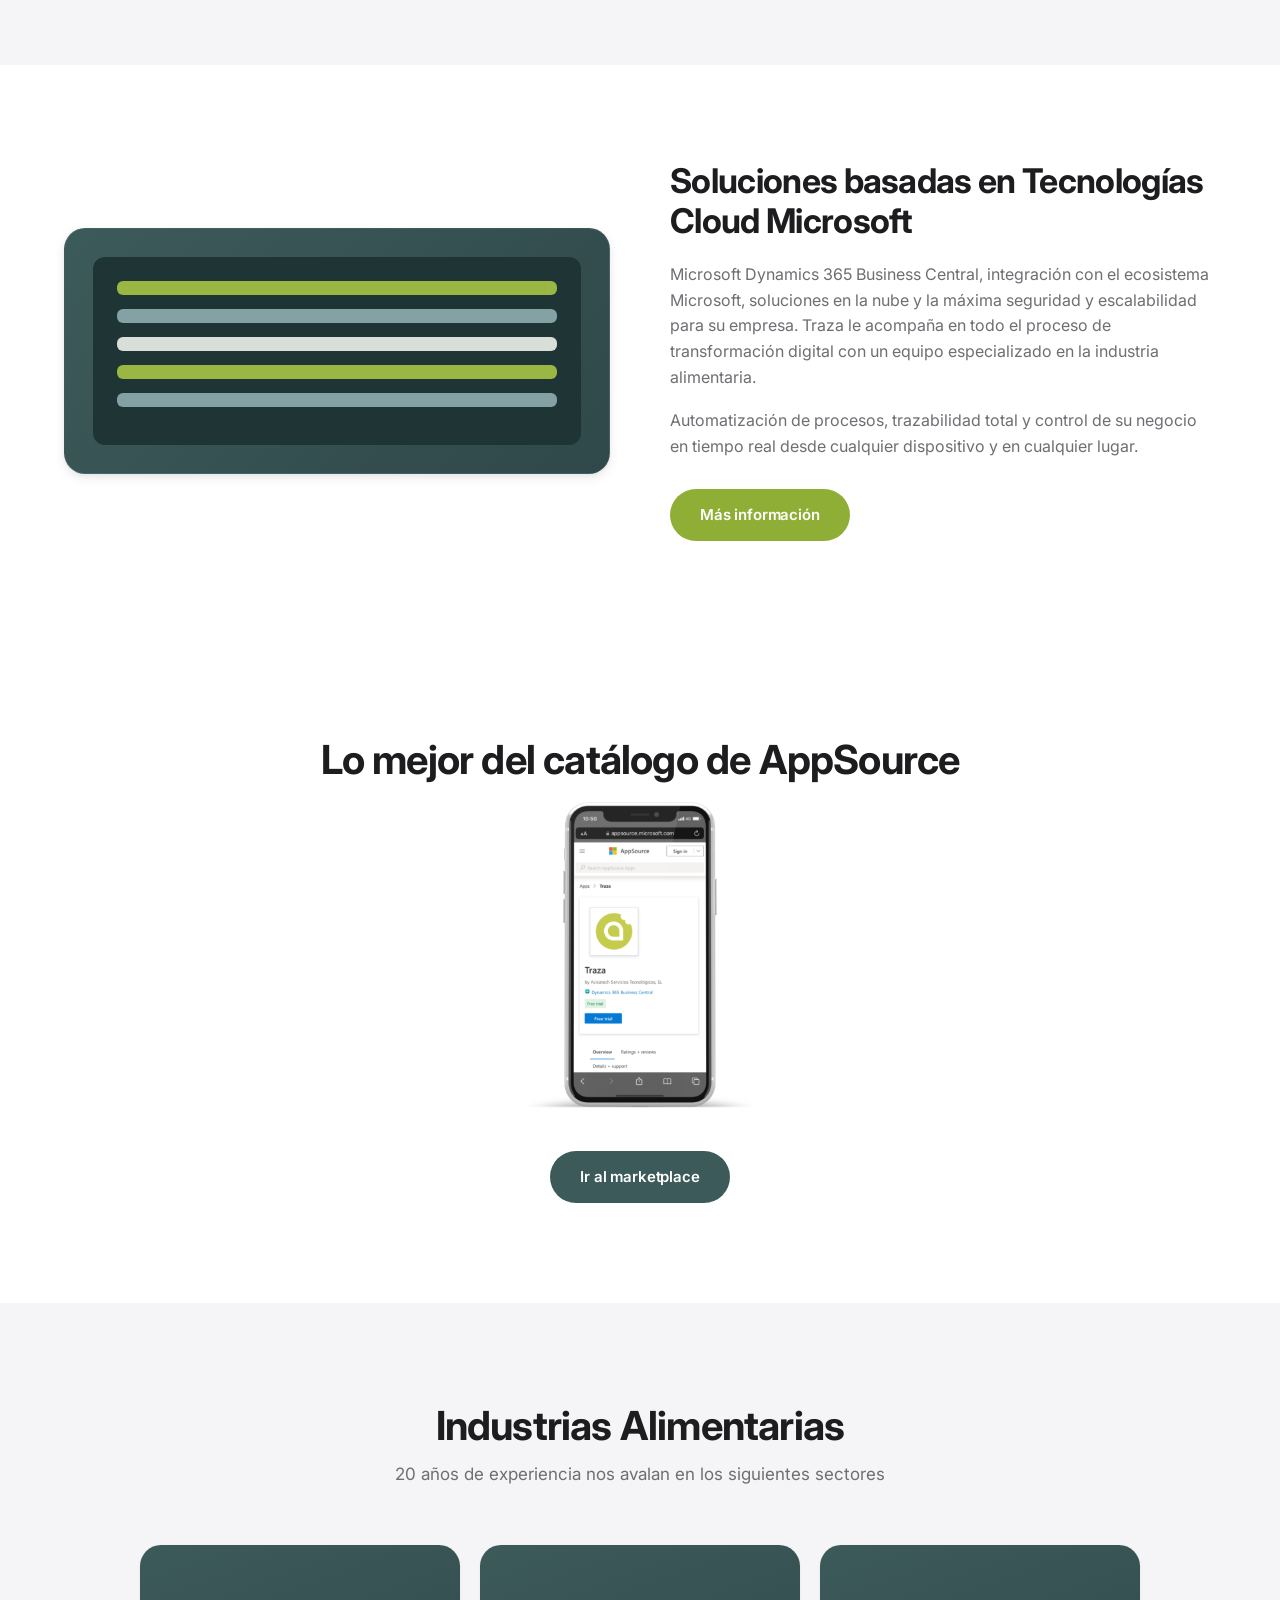
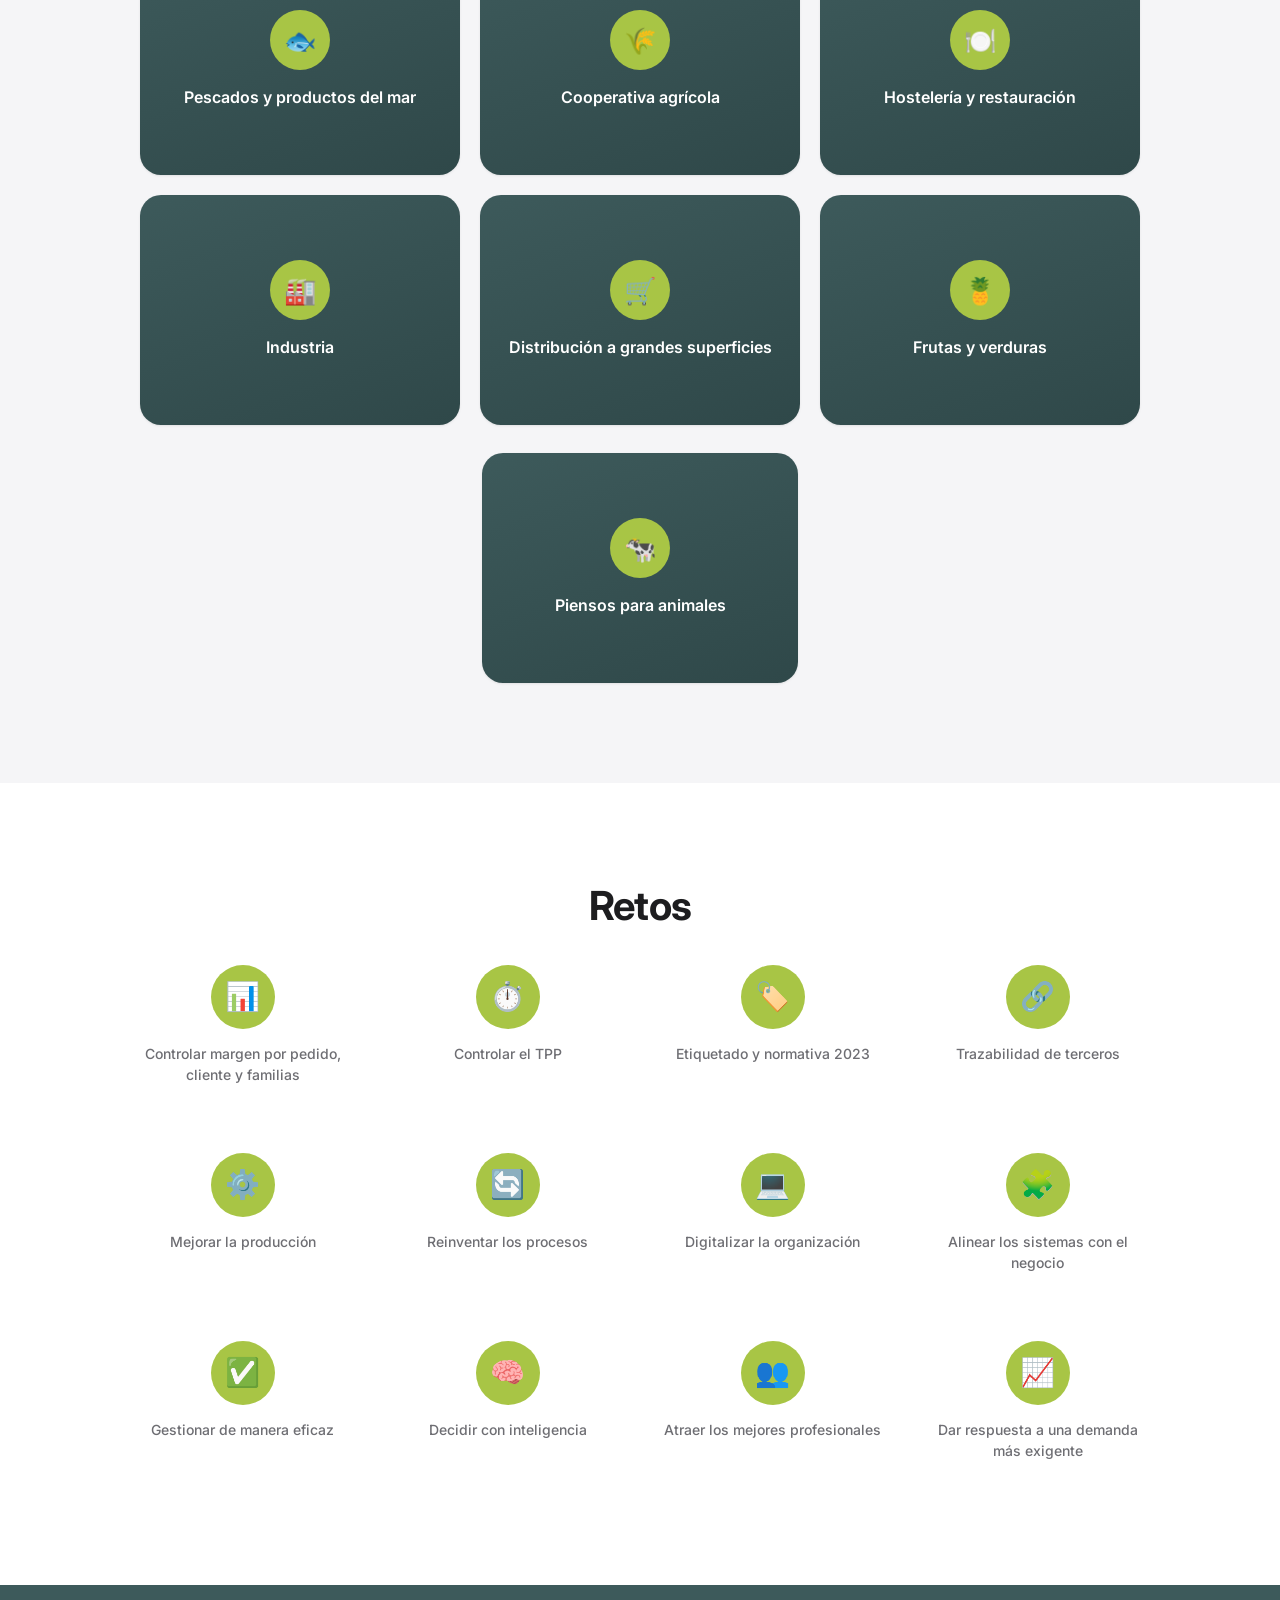
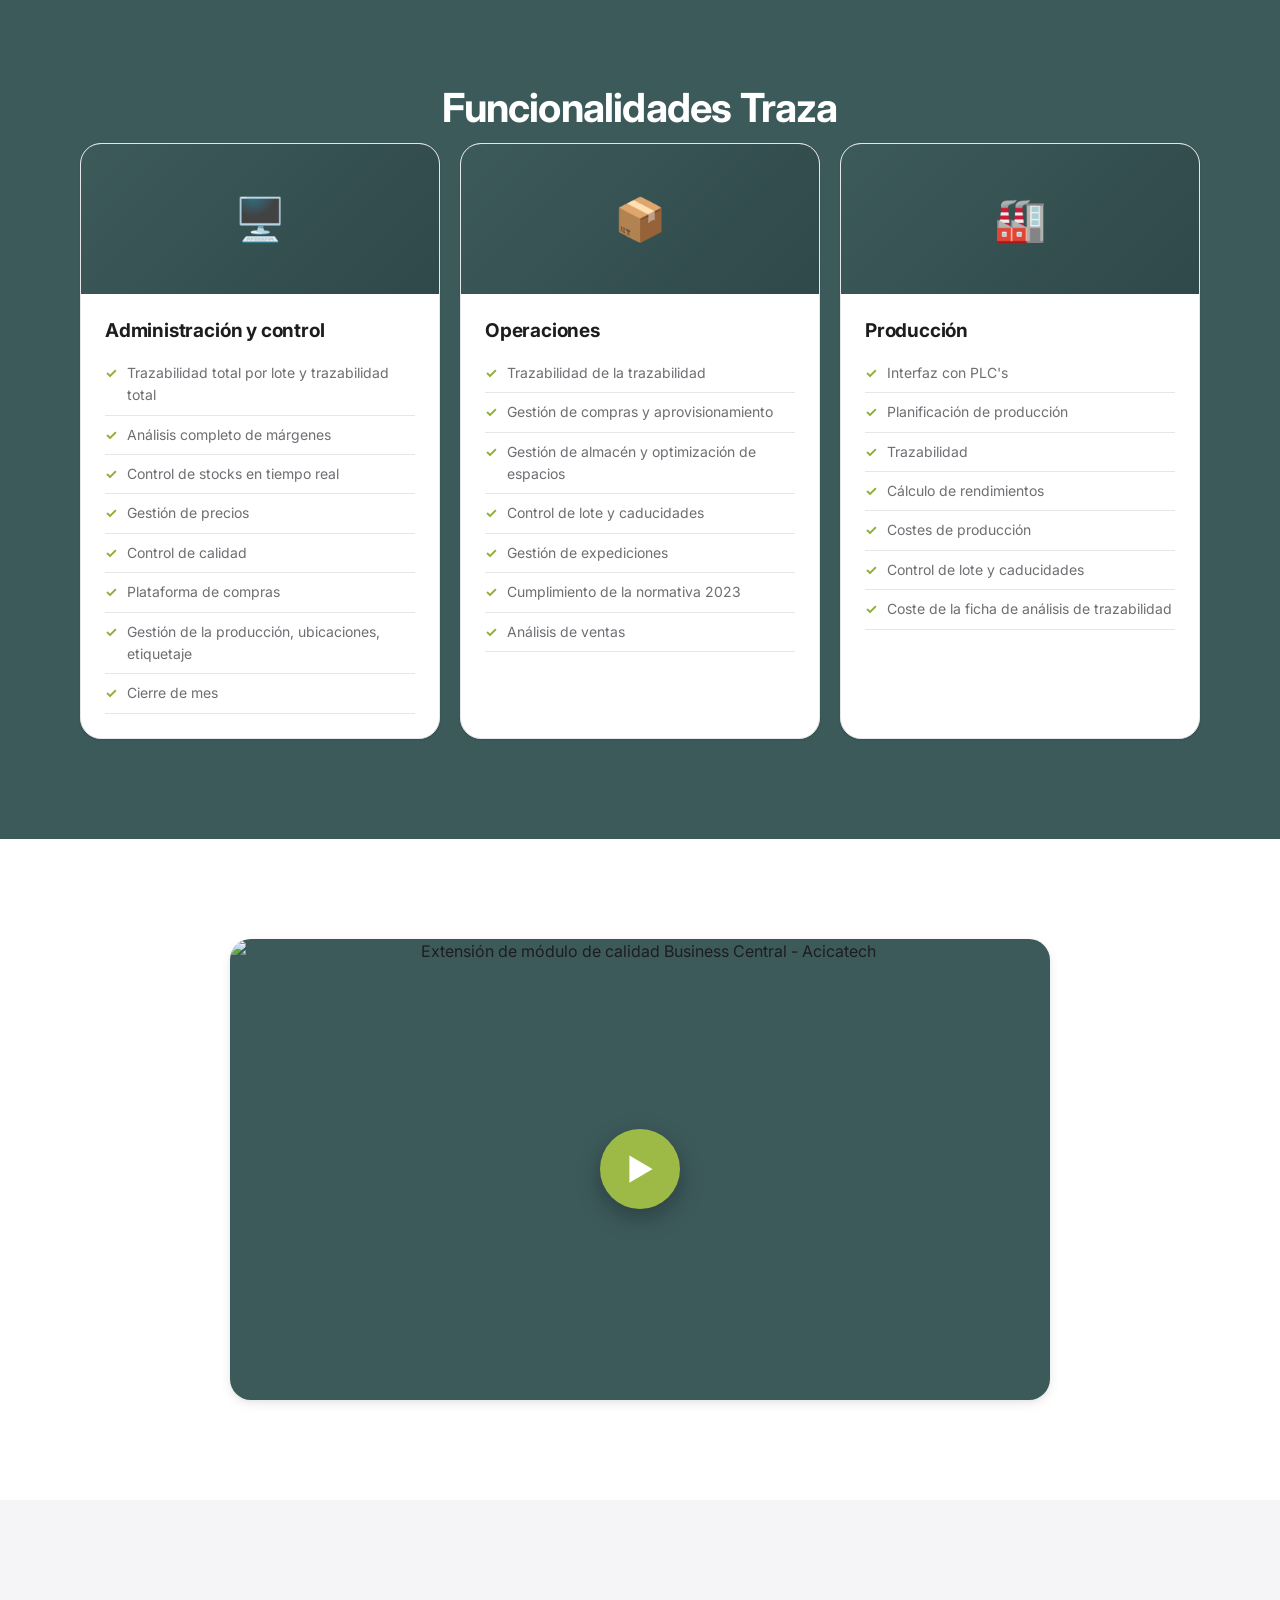
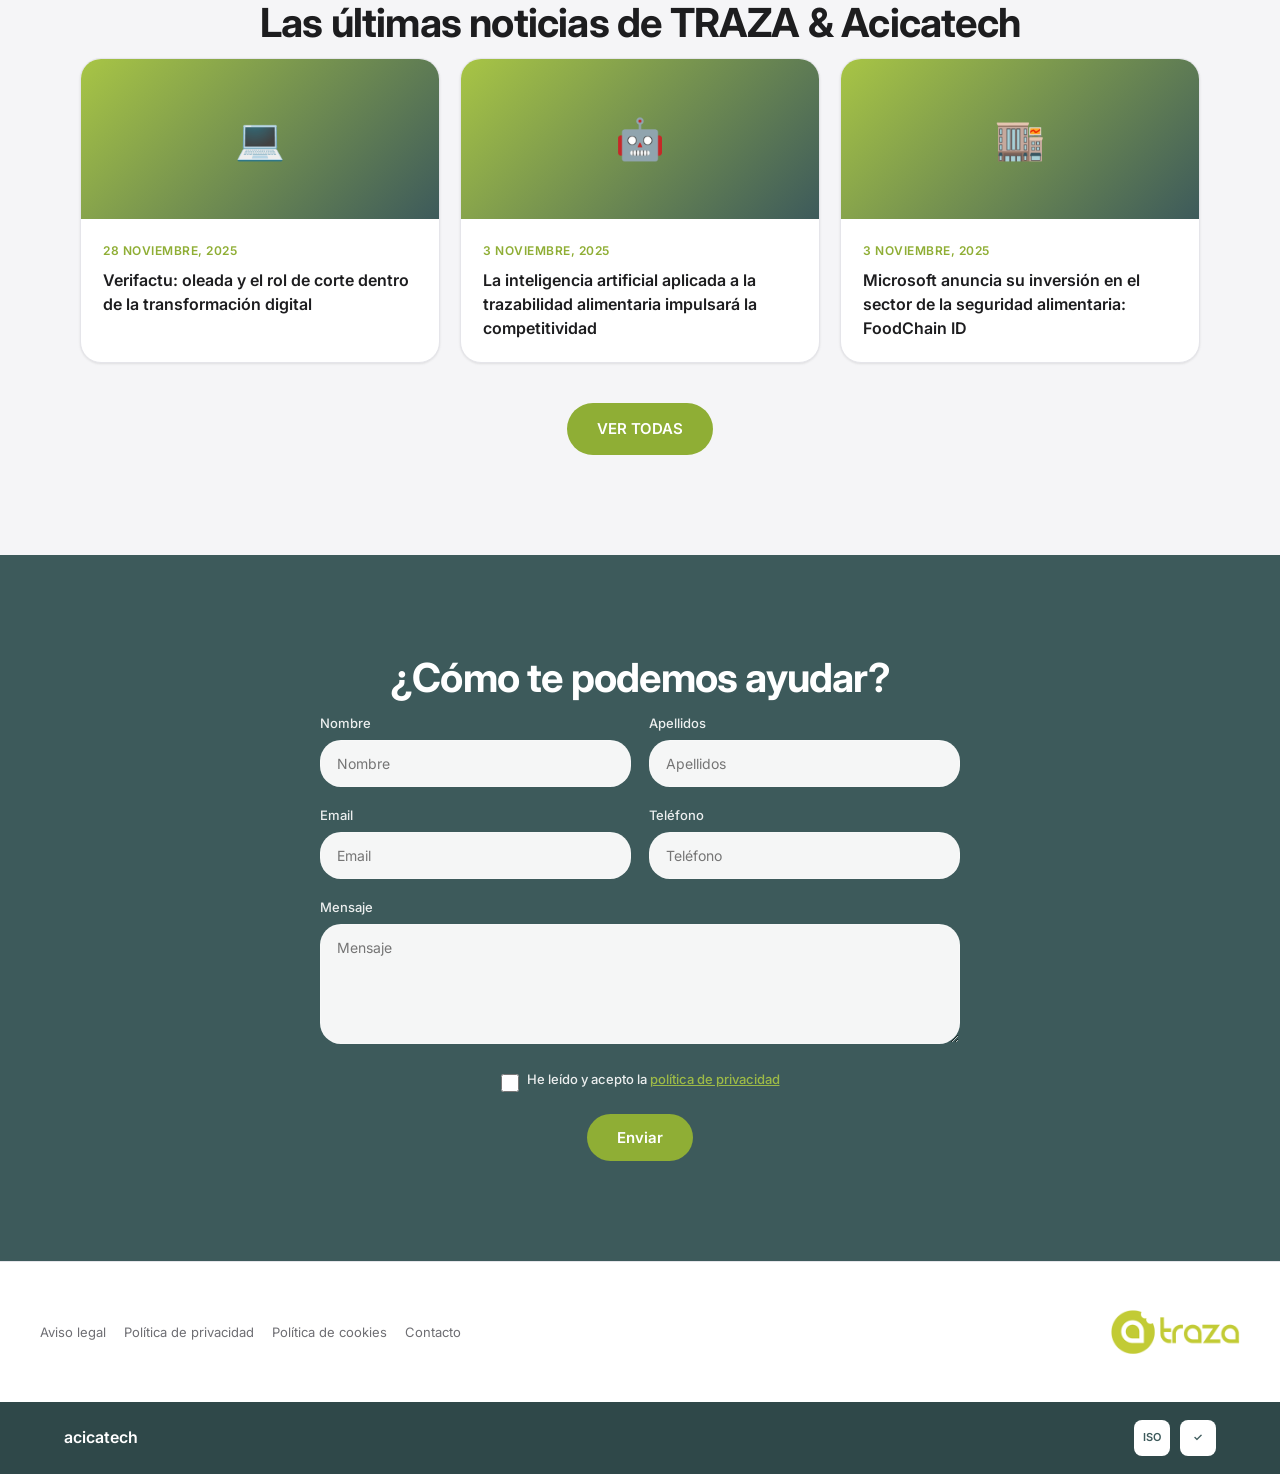
==== commit 04ccb60c: "Logo traza en el footer" ====
--- a/index.html
+++ b/index.html
@@ -320,7 +320,7 @@
         <li><a href="#">Política de cookies</a></li>
         <li><a href="contacto.html">Contacto</a></li>
       </ul>
-      <div class="footer-logo">traza</div>
+      <img class="footer-logo-img" src="assets/images/logo.png" alt="atraza">
     </div>
   </footer>
 
--- a/css/styles.css
+++ b/css/styles.css
@@ -235,7 +235,7 @@
 .footer-links{display:flex;flex-wrap:wrap;gap:18px;font-size:13px;}
 .footer-links a{transition:color .2s;}
 .footer-links a:hover{color:var(--teal);}
-.footer-logo{font-size:40px;font-weight:700;color:var(--lime-dark);letter-spacing:-.02em;}
+.footer-logo-img{height:44px;width:auto;}
 
 /* ===== Barra final ===== */
 .bottombar{background:var(--teal-2);color:#fff;padding:18px 24px;}
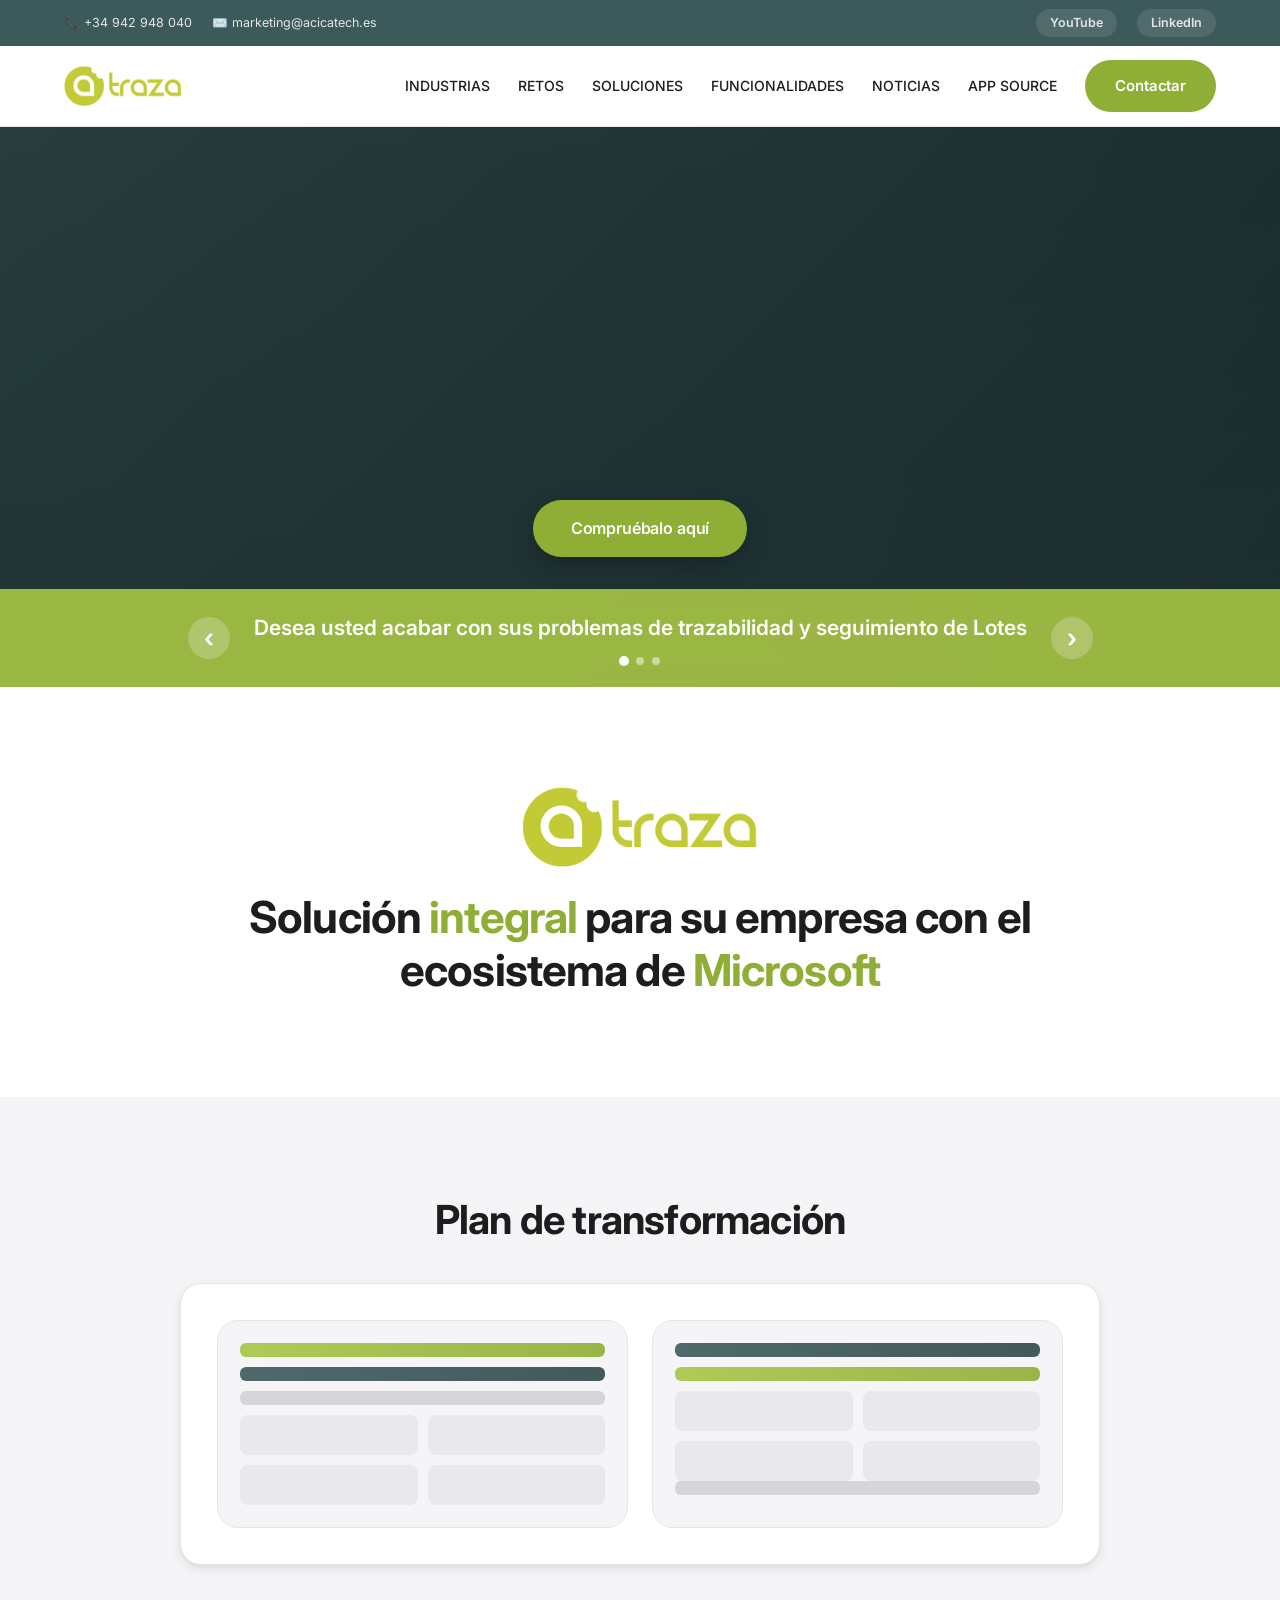
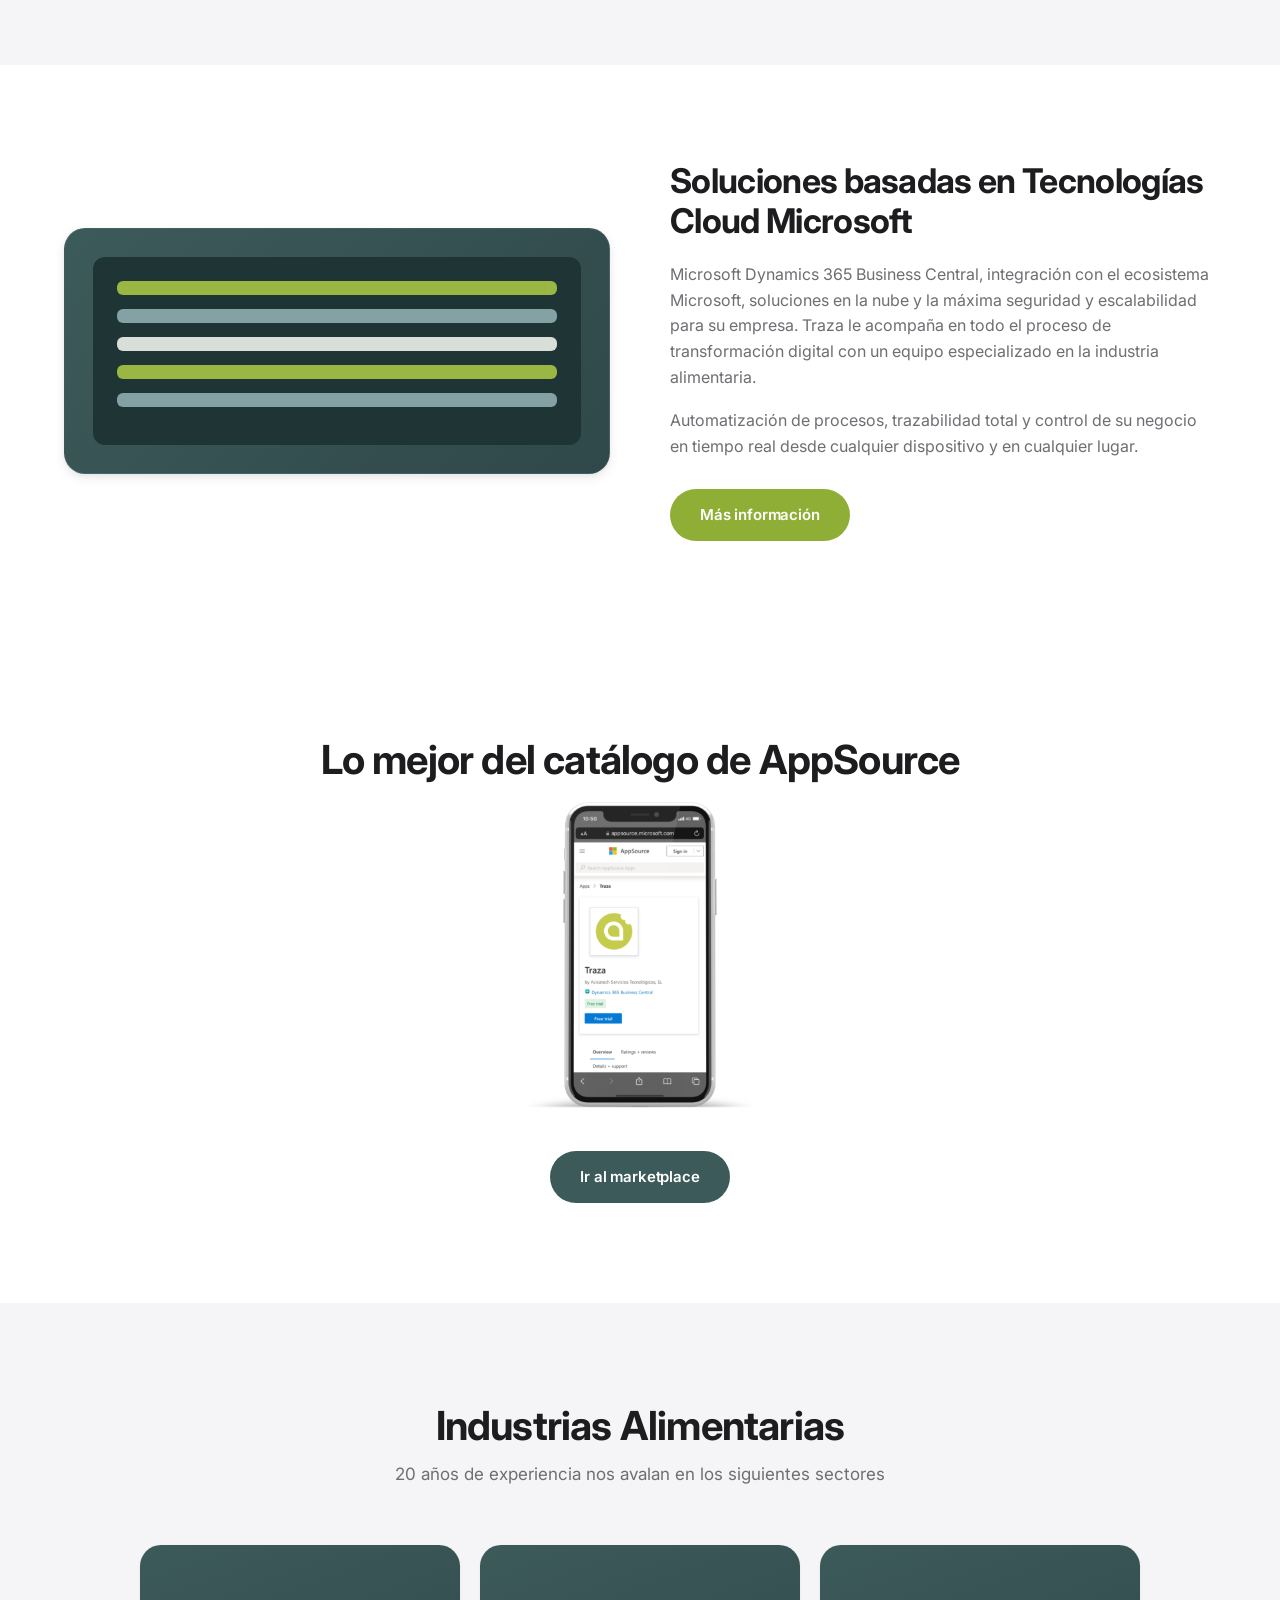
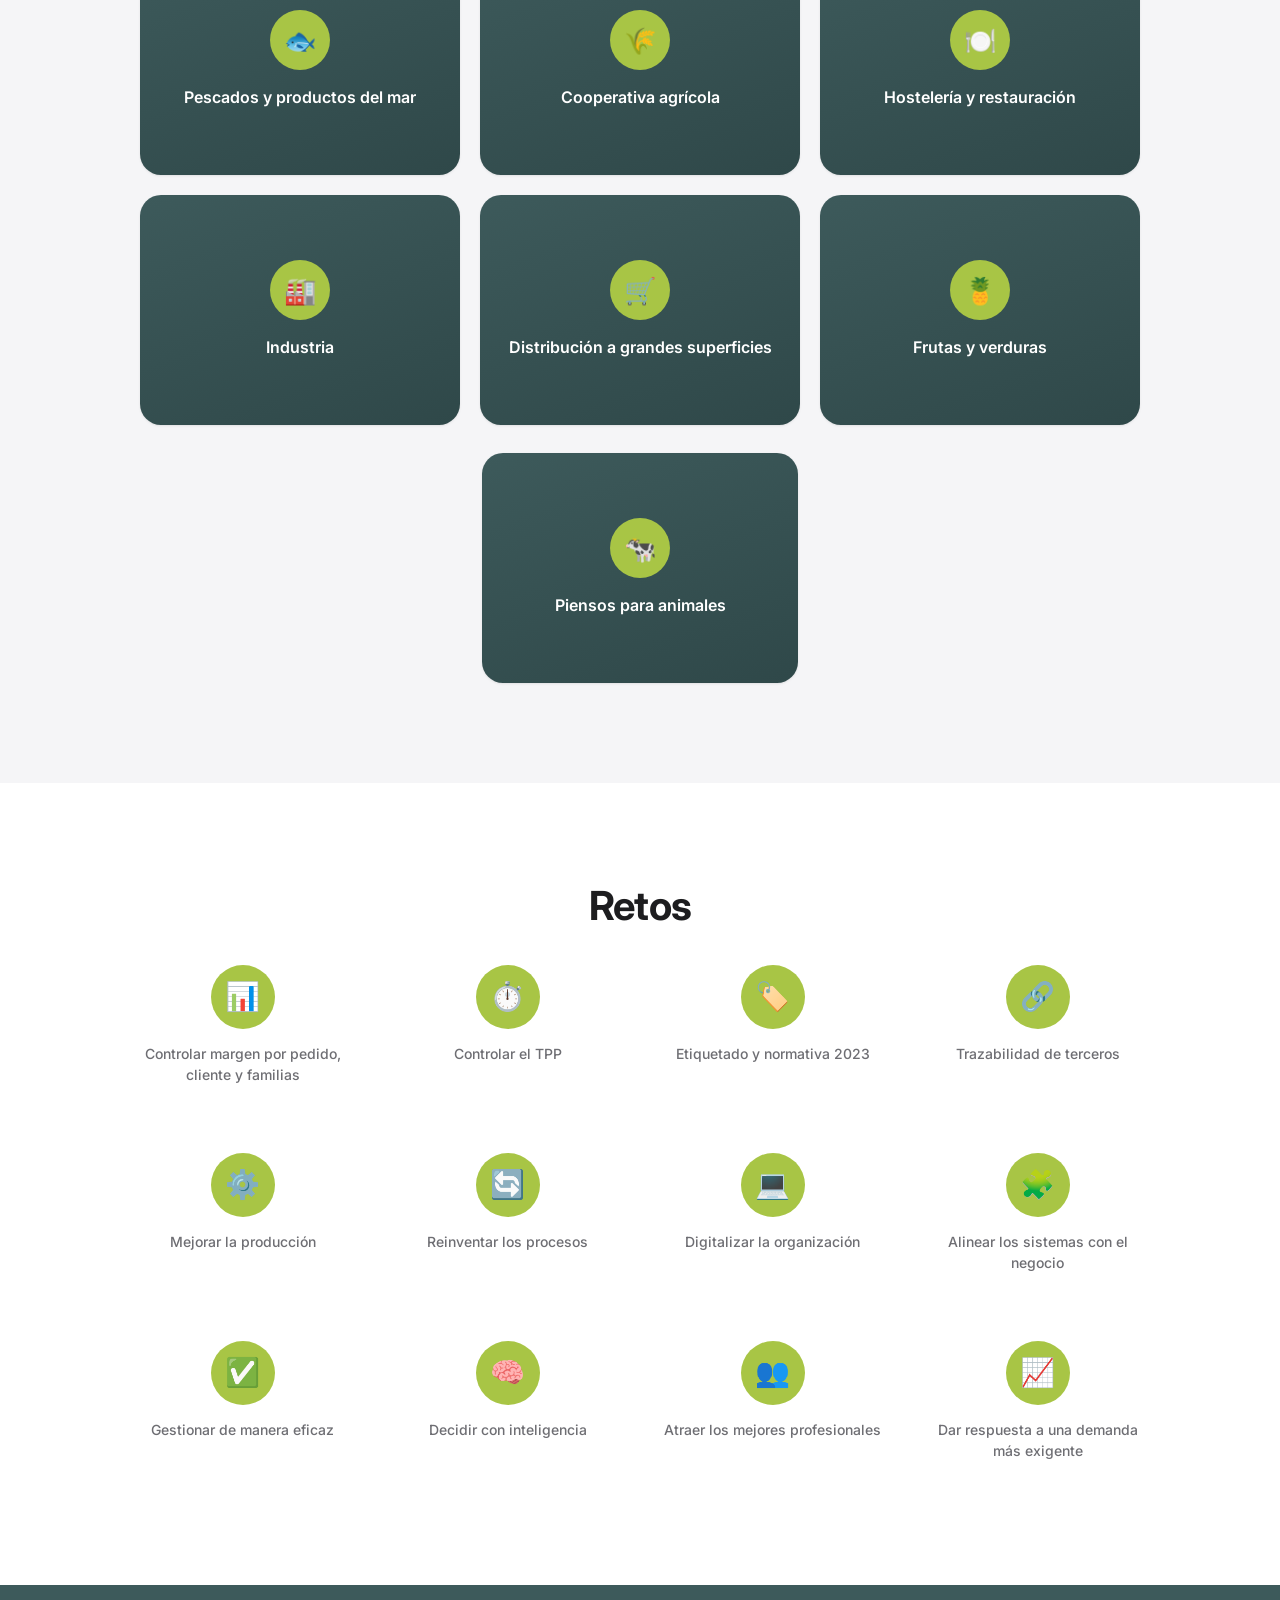
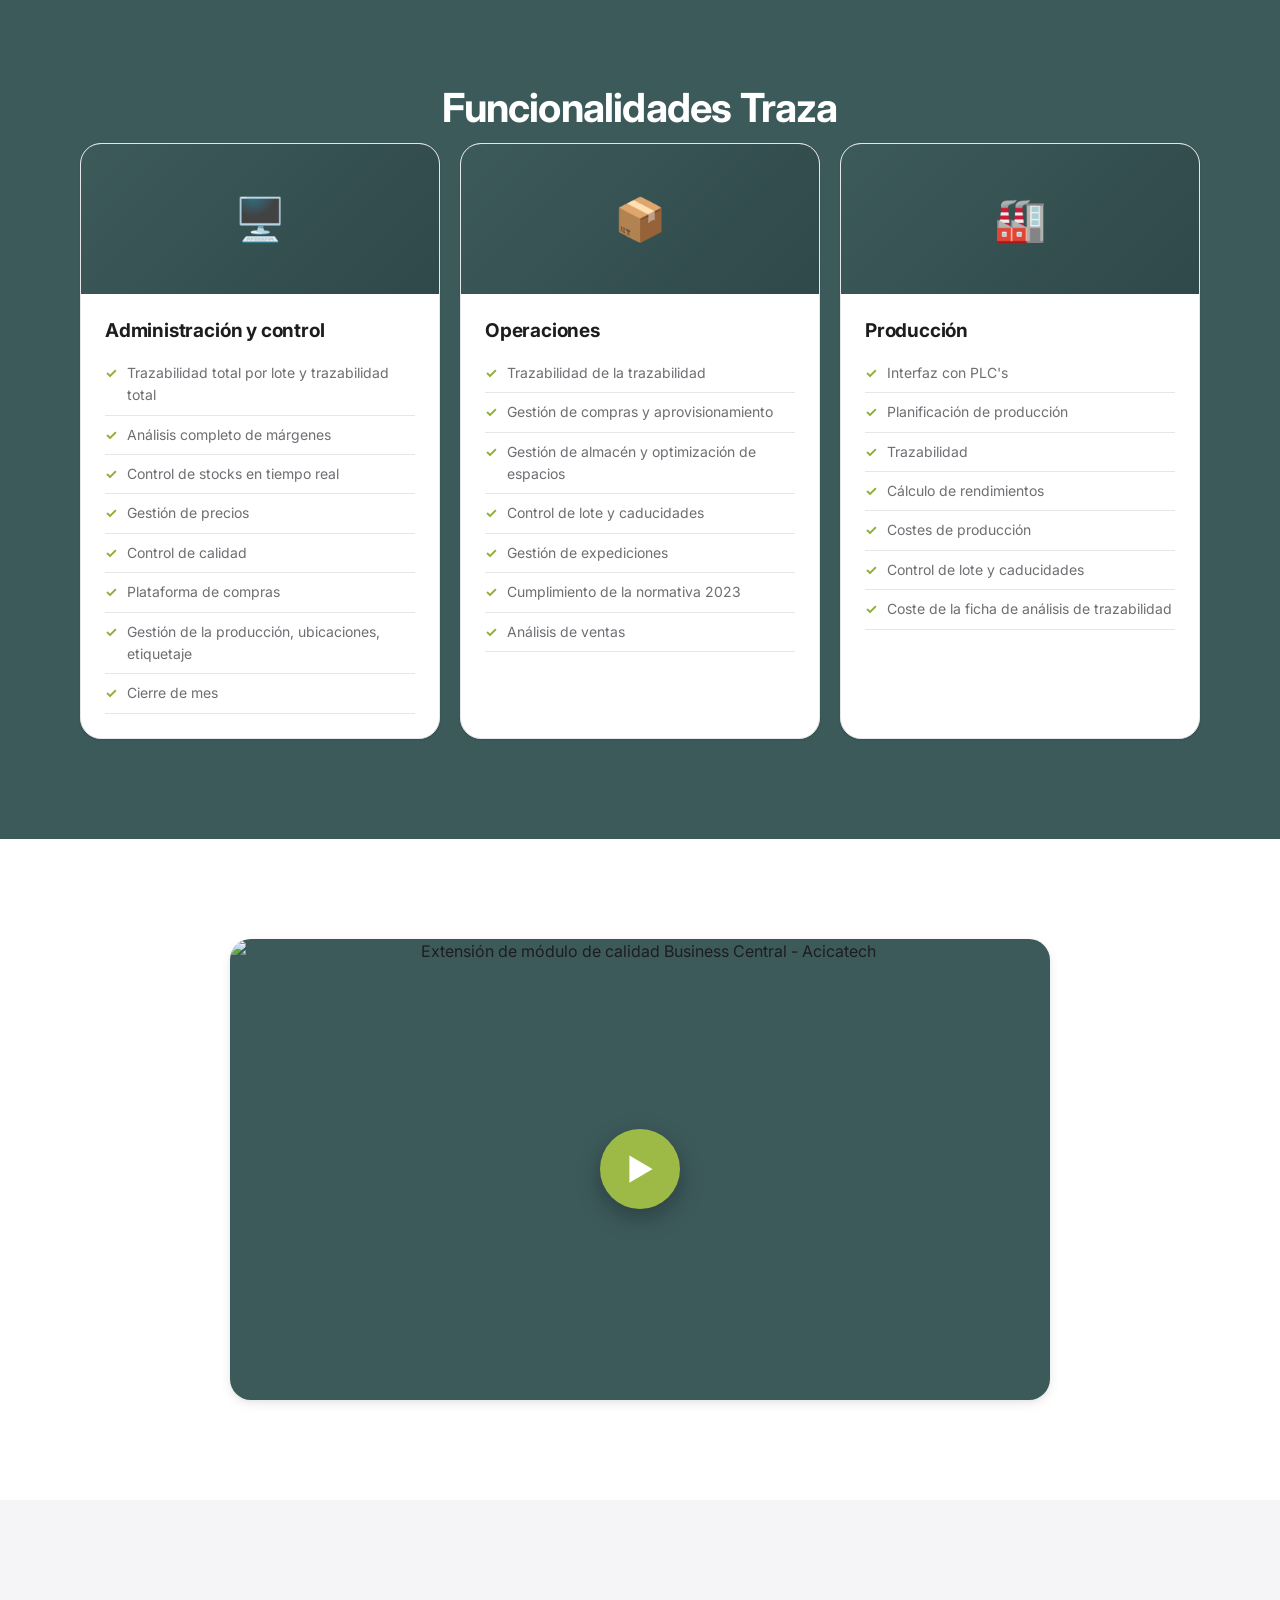
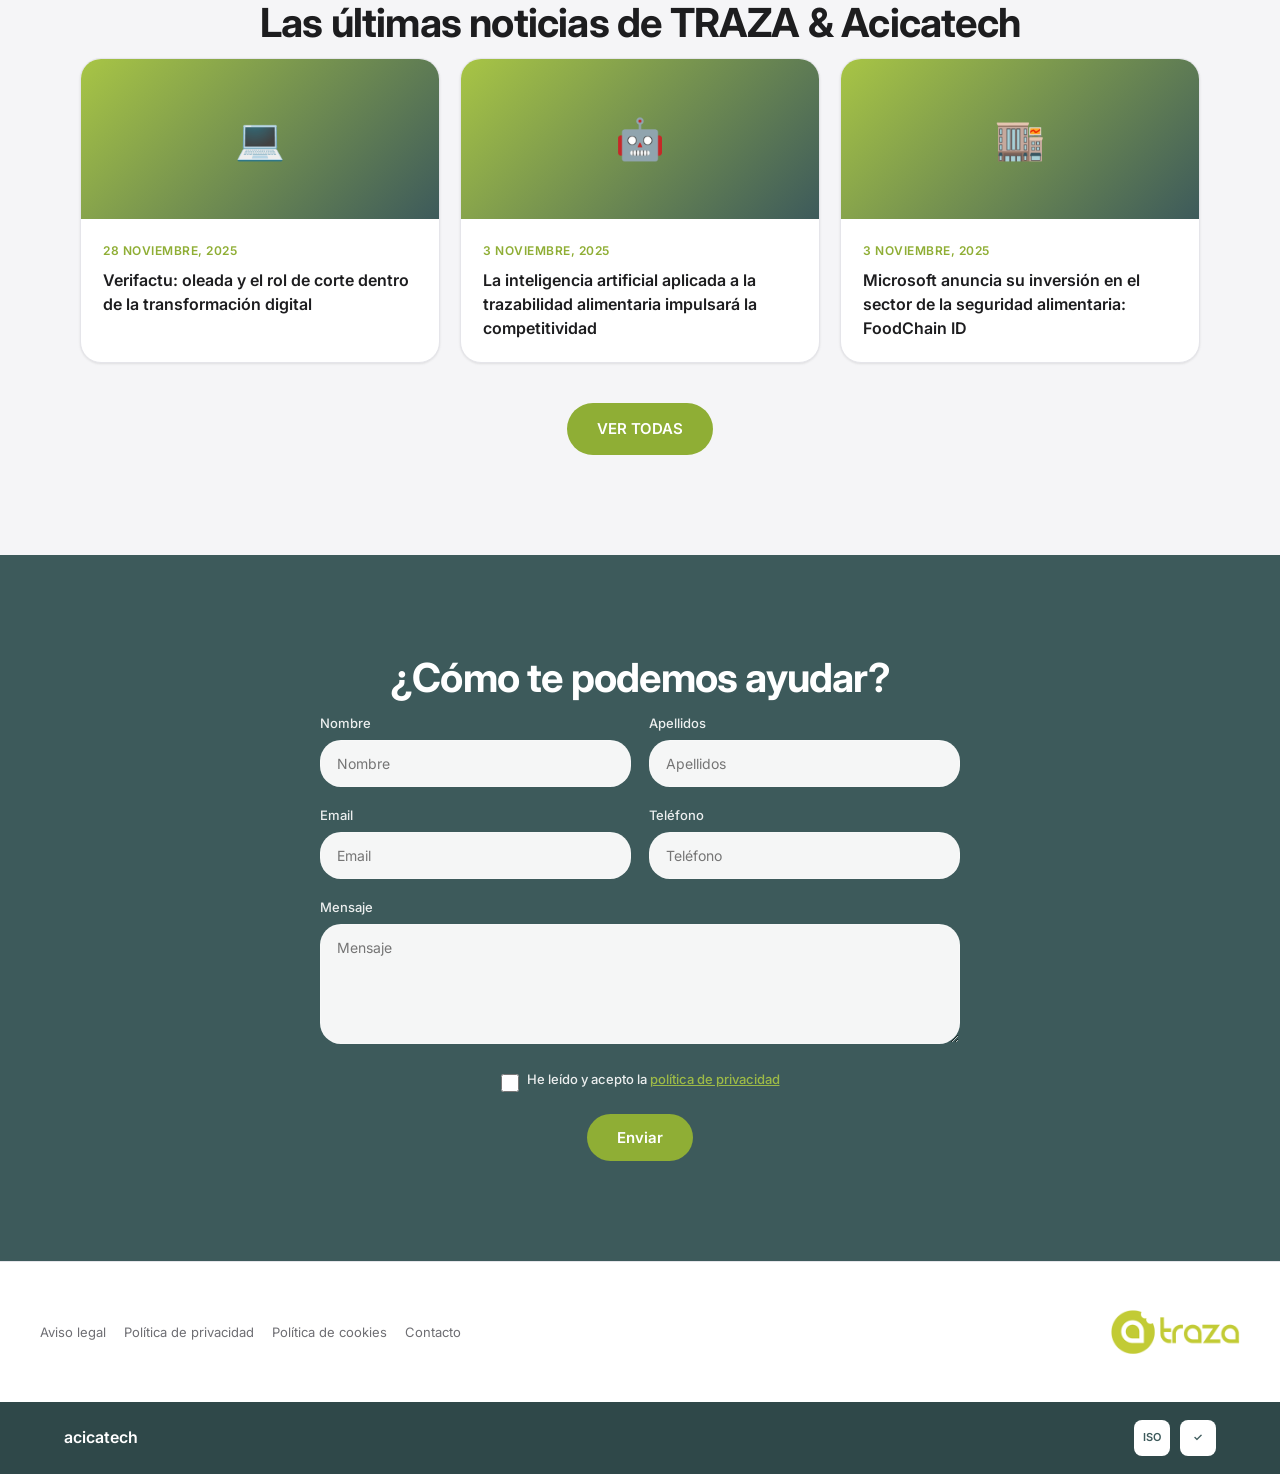
==== commit 6f004b97: "Carrusel hero con 7 preguntas" ====
--- a/index.html
+++ b/index.html
@@ -61,7 +61,7 @@
       <div class="container">
         <span class="arrow" aria-label="Anterior">‹</span>
         <div>
-          <p>¿Quieres gestionar de una manera ágil y sencilla los pedidos de forma rápida y reduciendo los errores de recepción?</p>
+          <p>Desea usted acabar con sus problemas de trazabilidad y seguimiento de Lotes</p>
           <div class="hero-dots" aria-label="Indicadores del carrusel"></div>
         </div>
         <span class="arrow" aria-label="Siguiente">›</span>
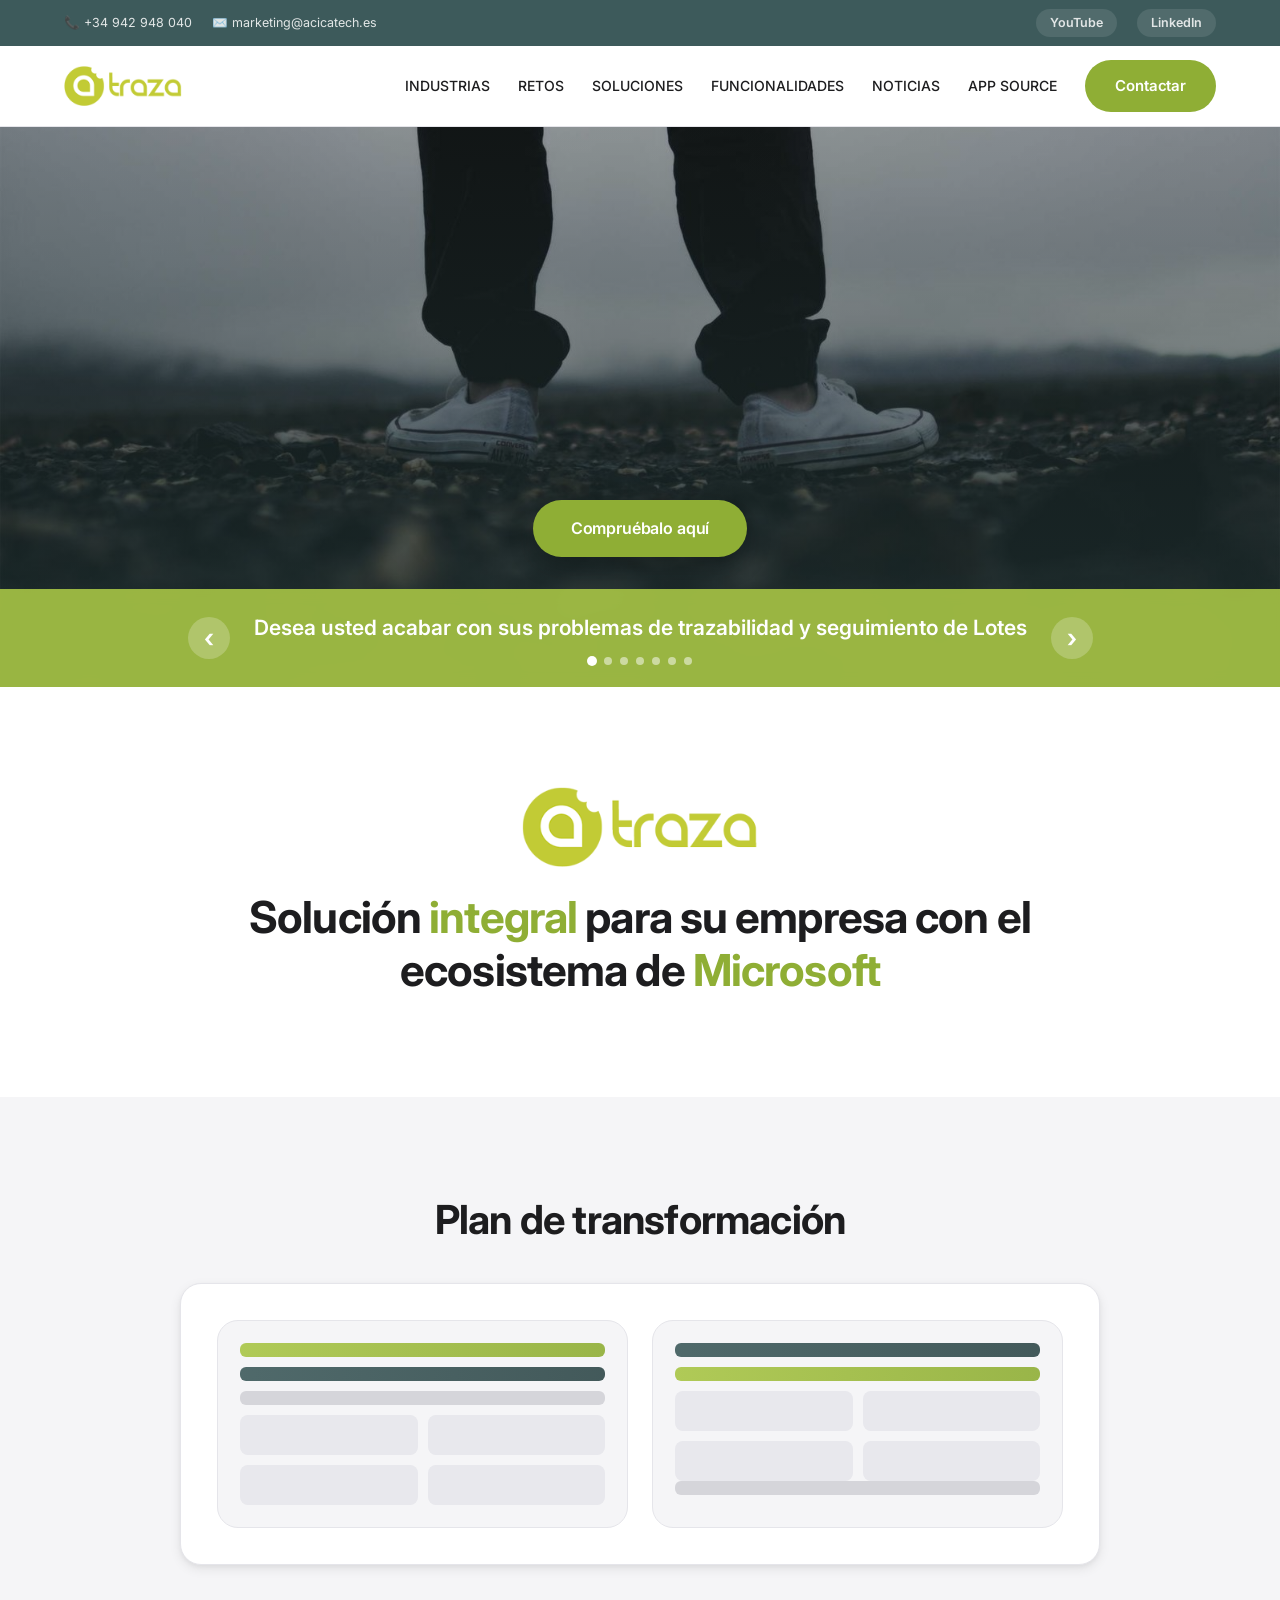
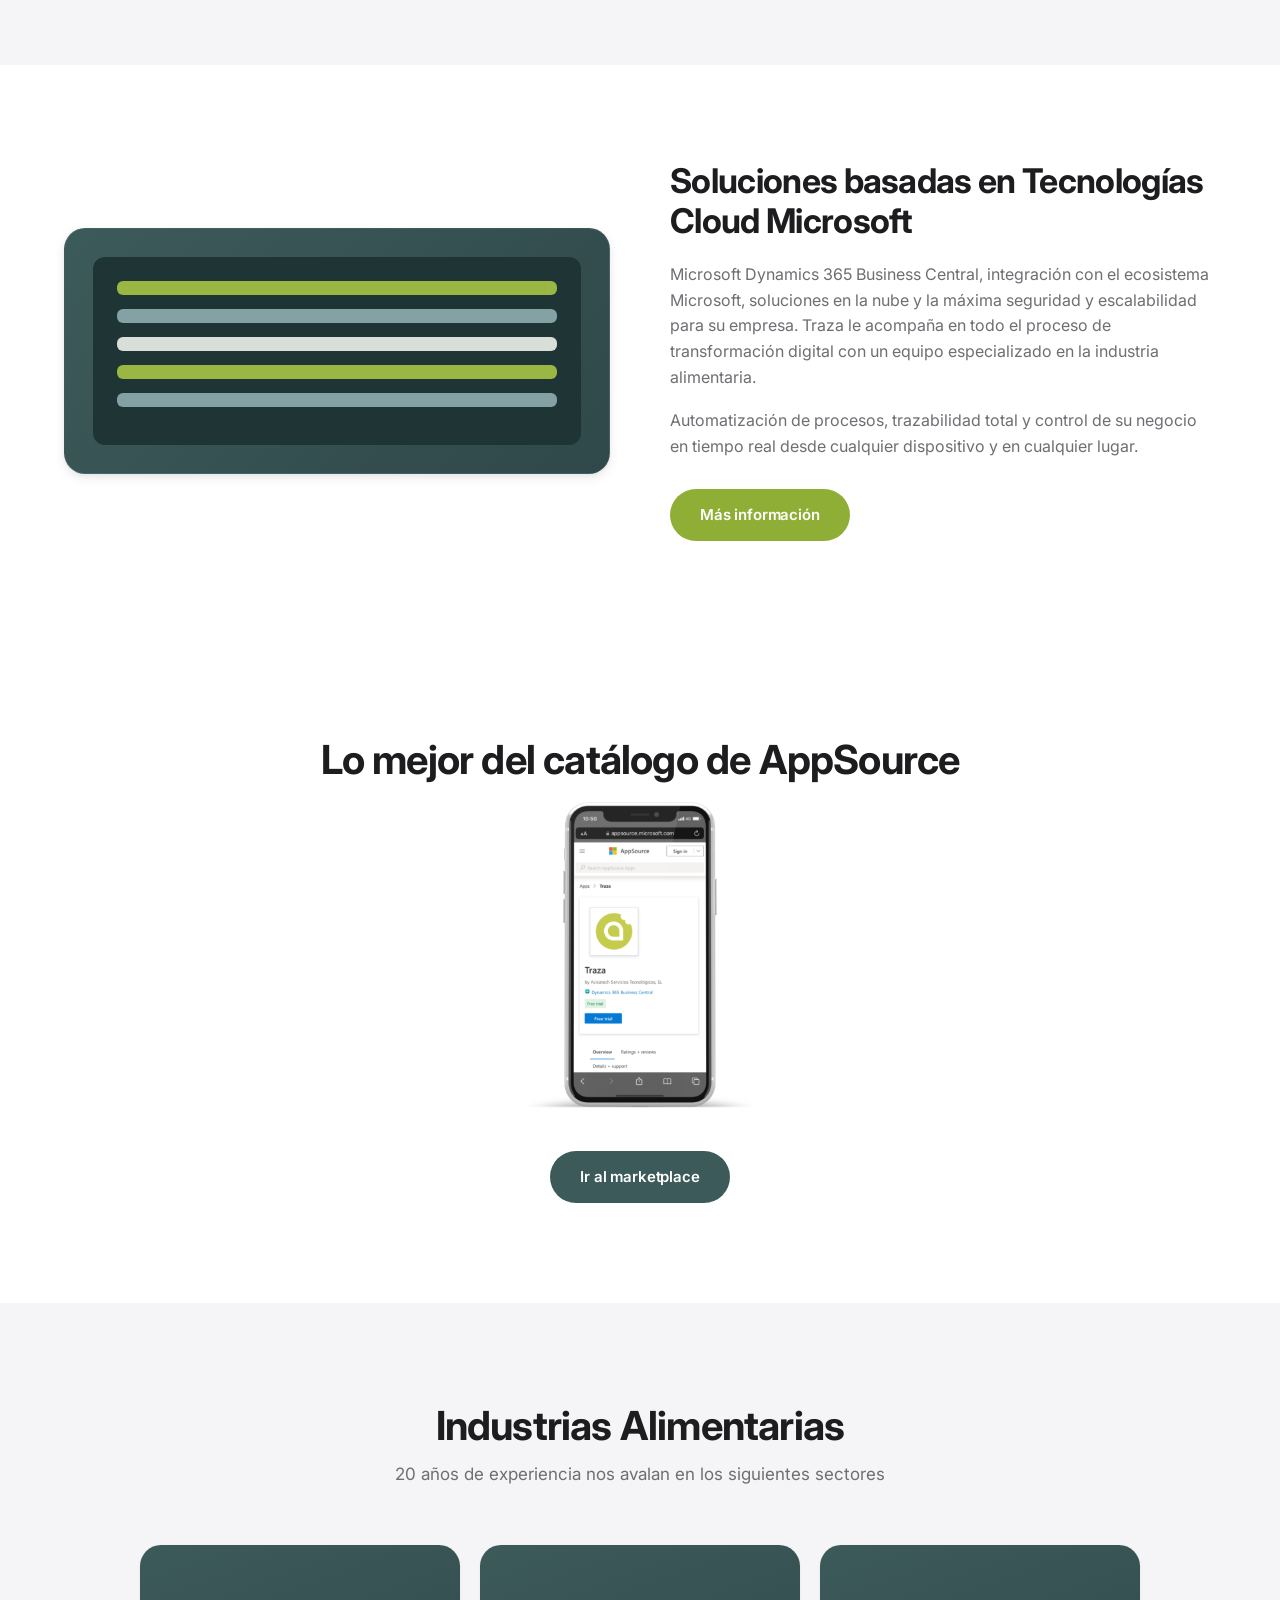
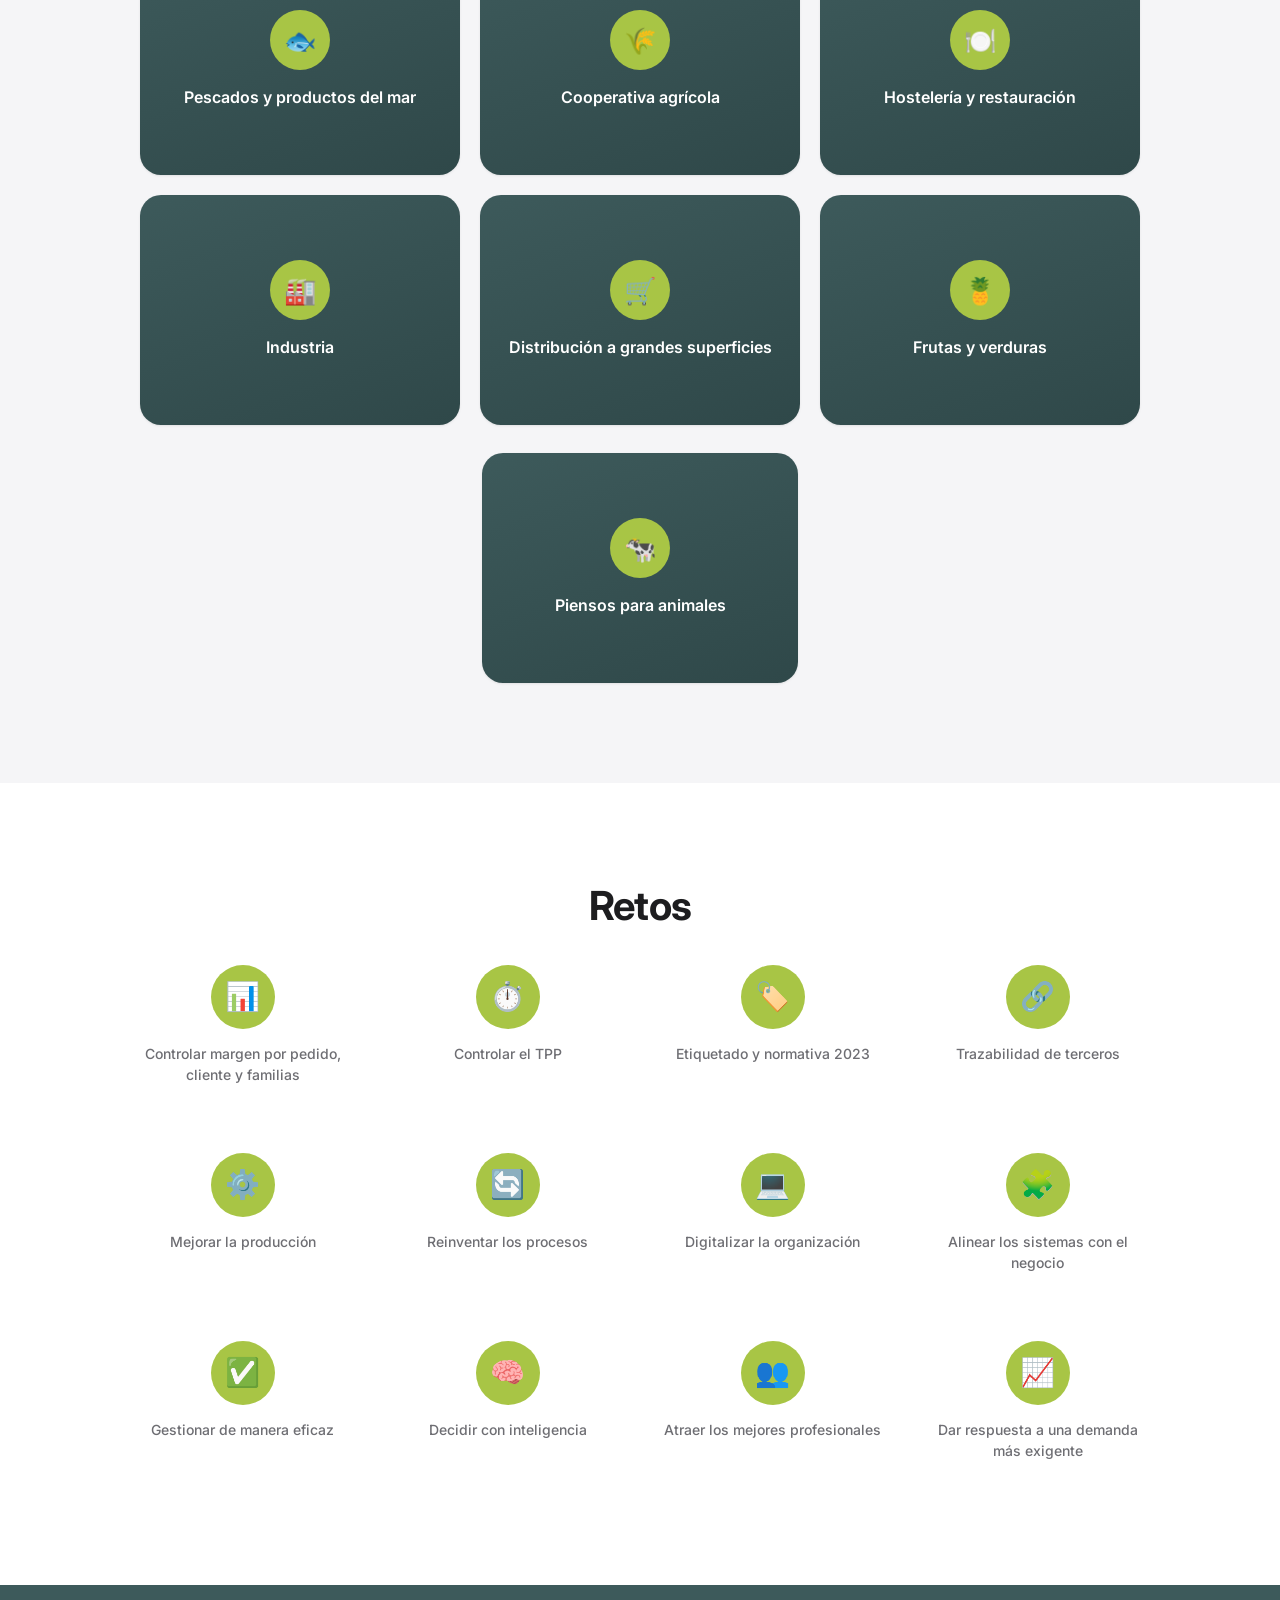
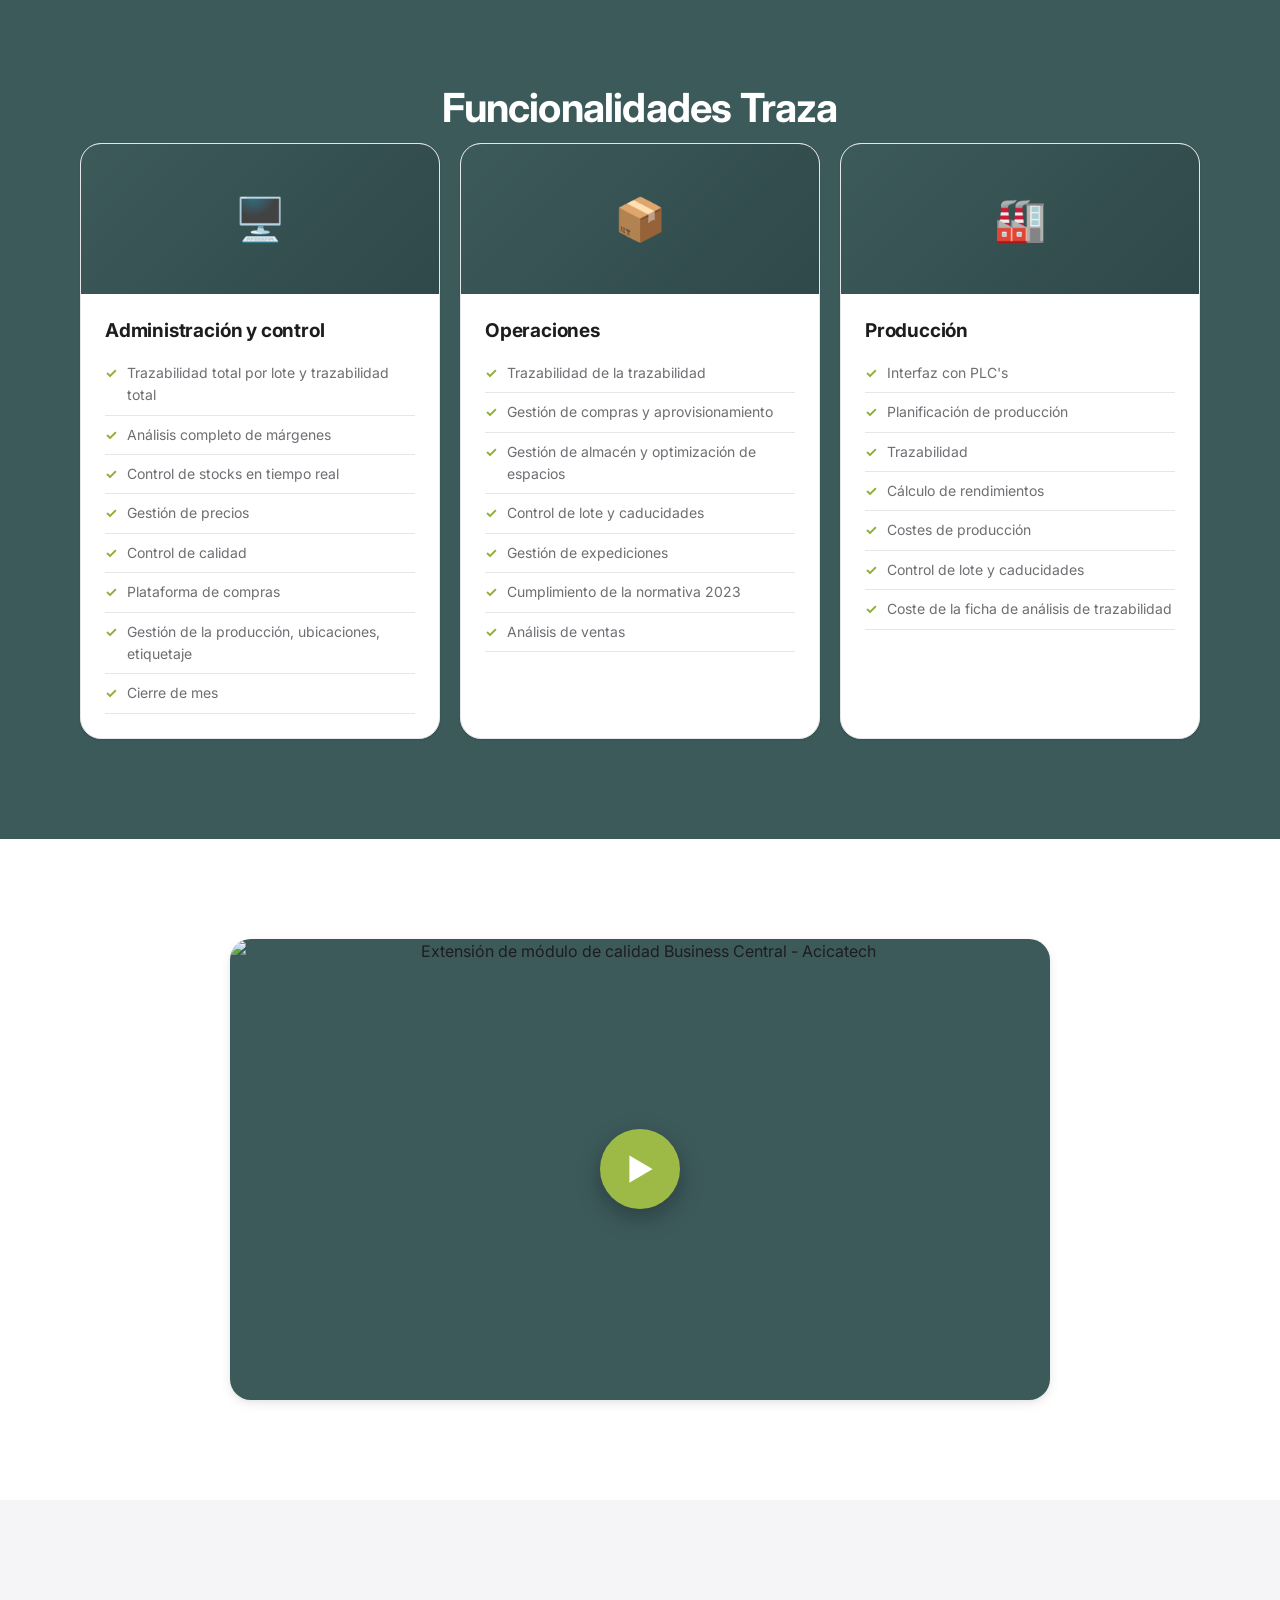
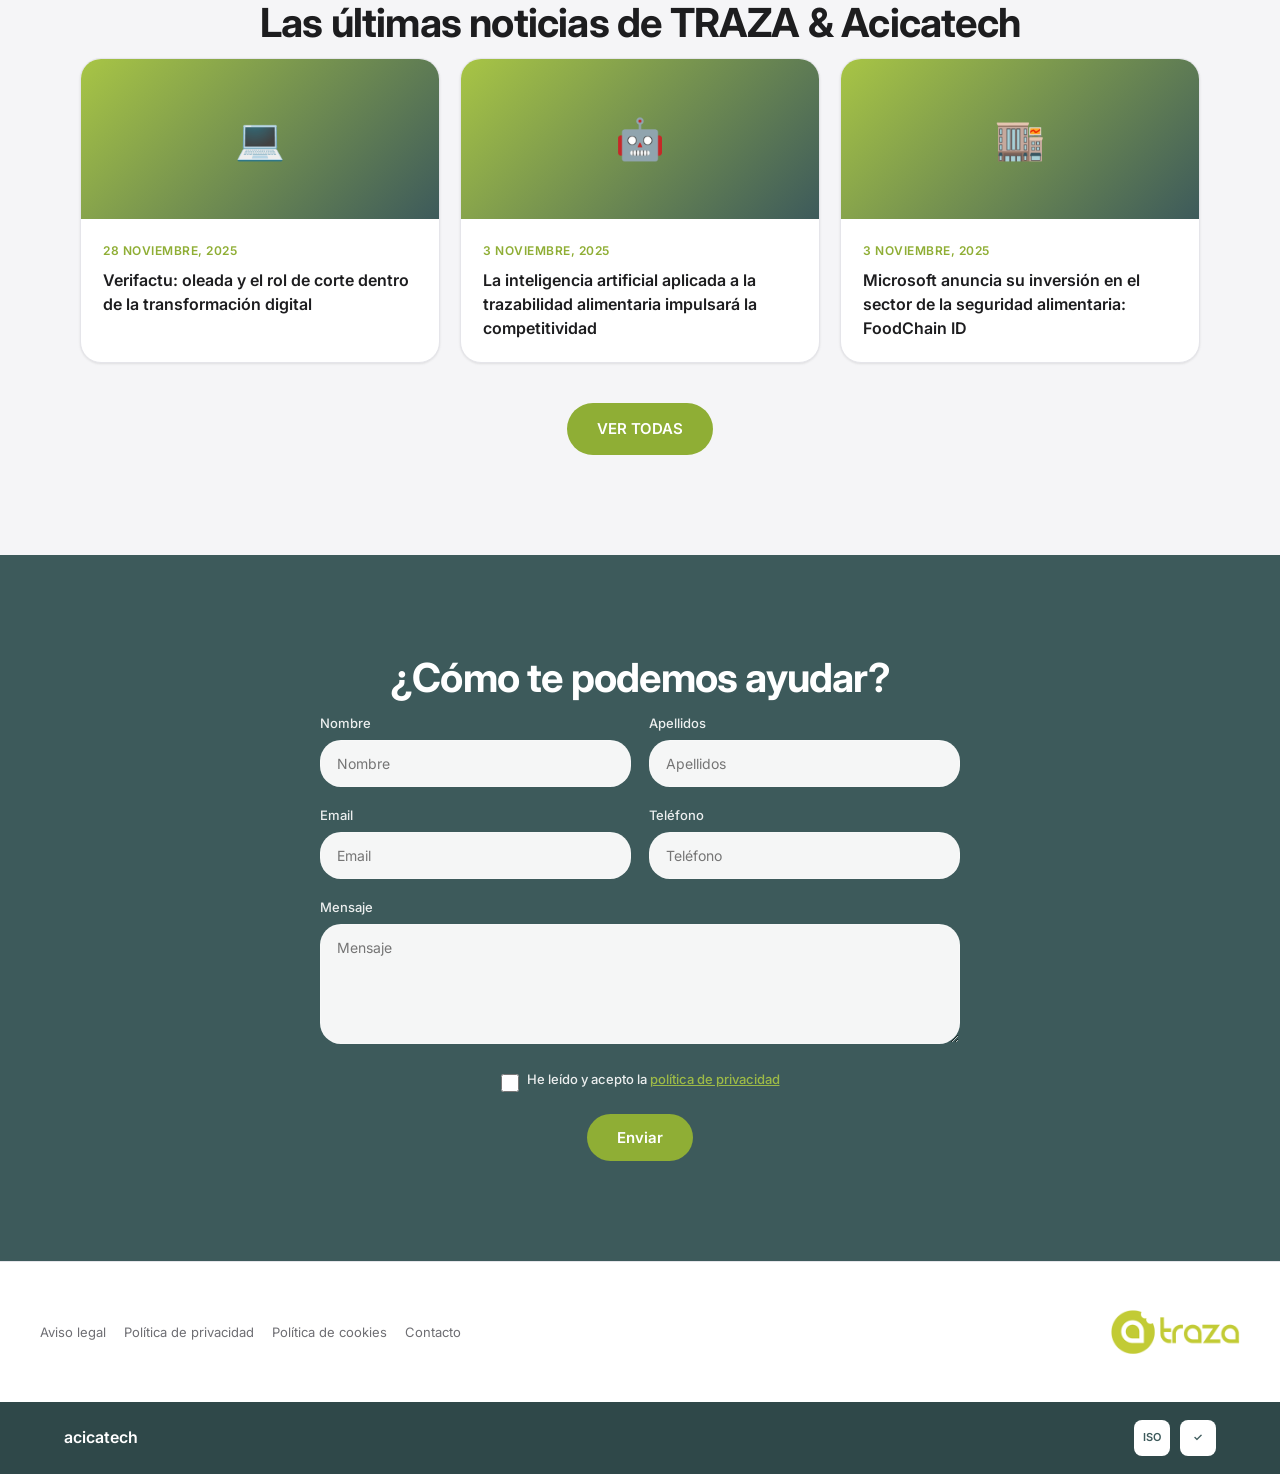
==== commit a25948a8: "7 imagenes de stock en el carrusel hero" ====
--- a/index.html
+++ b/index.html
@@ -53,6 +53,10 @@
       <div class="slide slide-1 active"></div>
       <div class="slide slide-2"></div>
       <div class="slide slide-3"></div>
+      <div class="slide slide-4"></div>
+      <div class="slide slide-5"></div>
+      <div class="slide slide-6"></div>
+      <div class="slide slide-7"></div>
     </div>
     <div class="hero-cta">
       <a class="btn" href="#contacto">Compruébalo aquí</a>
--- a/css/styles.css
+++ b/css/styles.css
@@ -96,6 +96,10 @@
 .slide-1{background:linear-gradient(rgba(0,0,0,.3),rgba(0,0,0,.3)),url('../assets/images/hero-1.jpg') center/cover,linear-gradient(135deg,var(--teal),var(--teal-3));}
 .slide-2{background:linear-gradient(rgba(0,0,0,.3),rgba(0,0,0,.3)),url('../assets/images/hero-2.jpg') center/cover,linear-gradient(135deg,var(--teal-2),var(--teal));}
 .slide-3{background:linear-gradient(rgba(0,0,0,.3),rgba(0,0,0,.3)),url('../assets/images/hero-3.jpg') center/cover,linear-gradient(135deg,var(--lime-dark),var(--teal));}
+.slide-4{background:linear-gradient(rgba(0,0,0,.3),rgba(0,0,0,.3)),url('../assets/images/hero-4.jpg') center/cover,linear-gradient(135deg,var(--teal-2),var(--teal));}
+.slide-5{background:linear-gradient(rgba(0,0,0,.3),rgba(0,0,0,.3)),url('../assets/images/hero-5.jpg') center/cover,linear-gradient(135deg,var(--teal),var(--teal-3));}
+.slide-6{background:linear-gradient(rgba(0,0,0,.3),rgba(0,0,0,.3)),url('../assets/images/hero-6.jpg') center/cover,linear-gradient(135deg,var(--lime-dark),var(--teal));}
+.slide-7{background:linear-gradient(rgba(0,0,0,.3),rgba(0,0,0,.3)),url('../assets/images/hero-7.jpg') center/cover,linear-gradient(135deg,var(--teal-2),var(--teal-3));}
 
 .hero-banner{position:relative;z-index:5;width:100%;background:rgba(168,197,69,.9);backdrop-filter:blur(8px);padding:22px 0;}
 .hero-banner .container{display:flex;align-items:center;justify-content:center;gap:24px;text-align:center;}
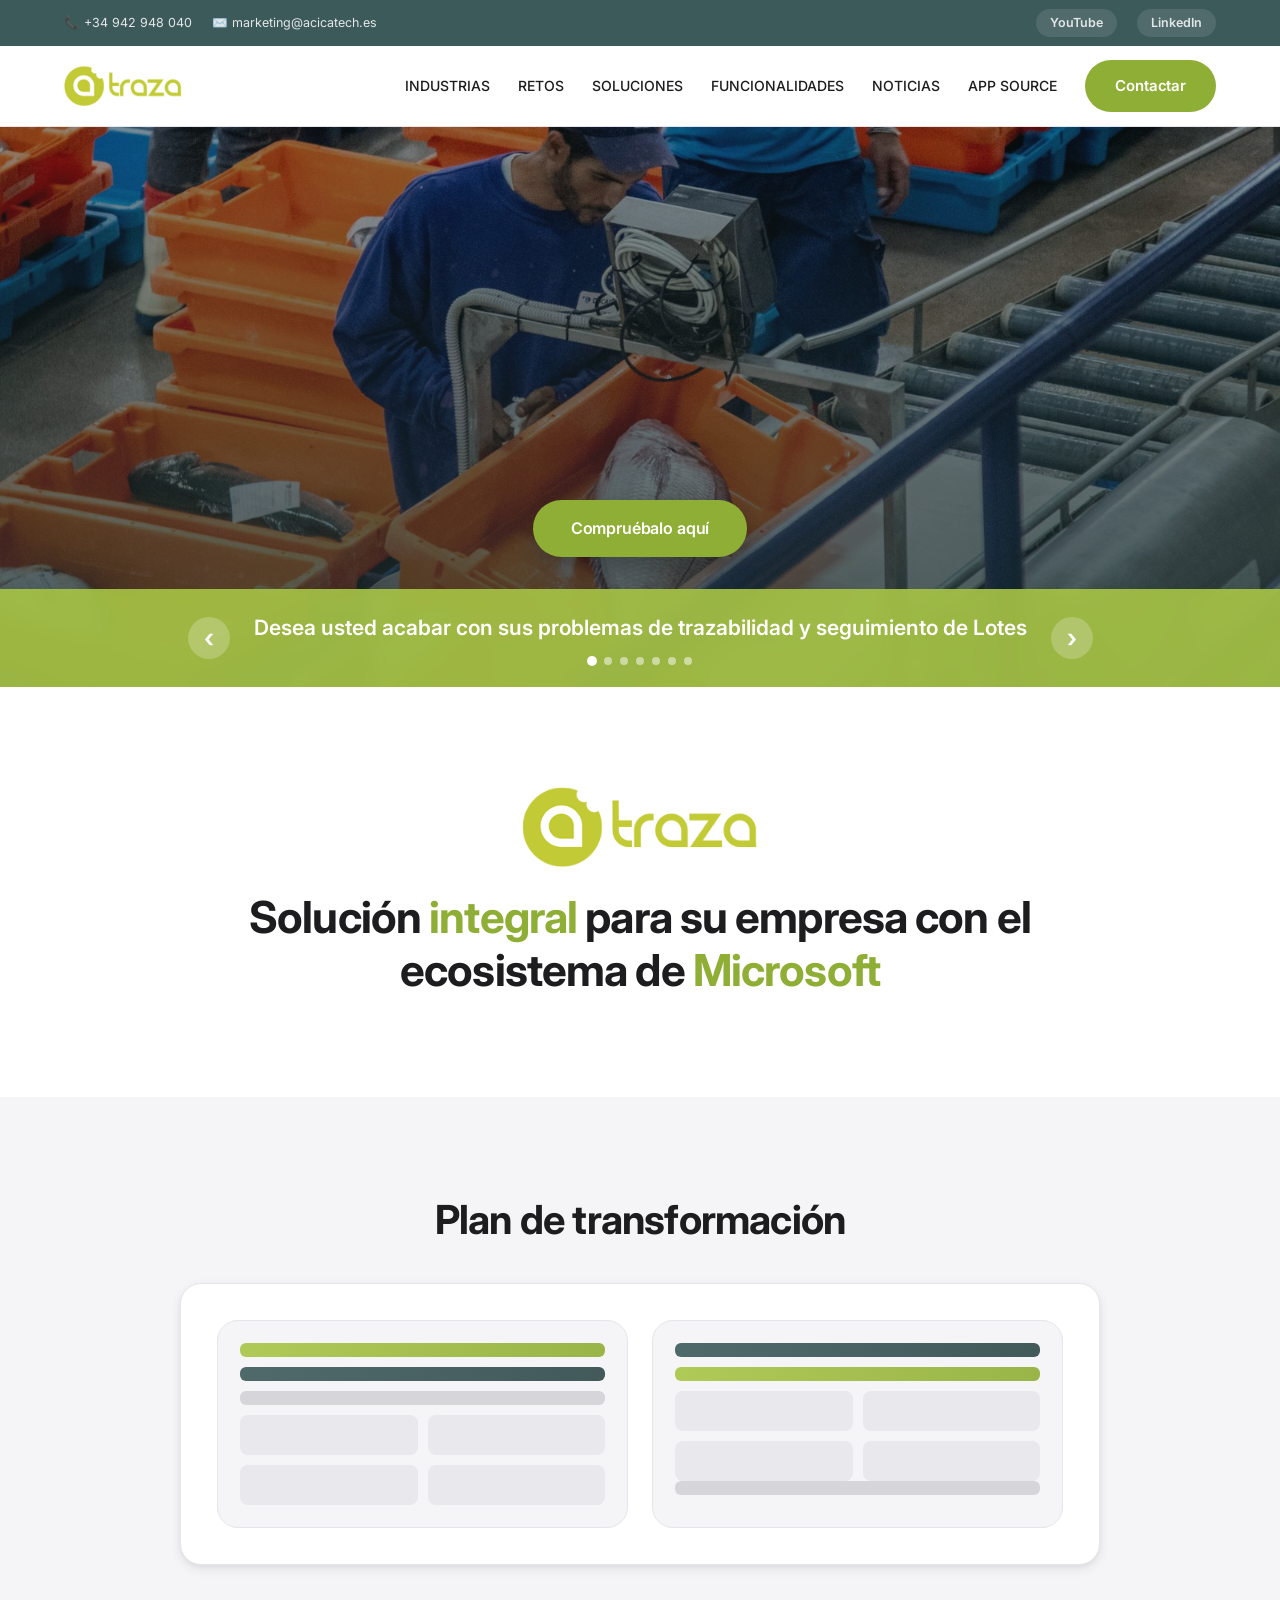
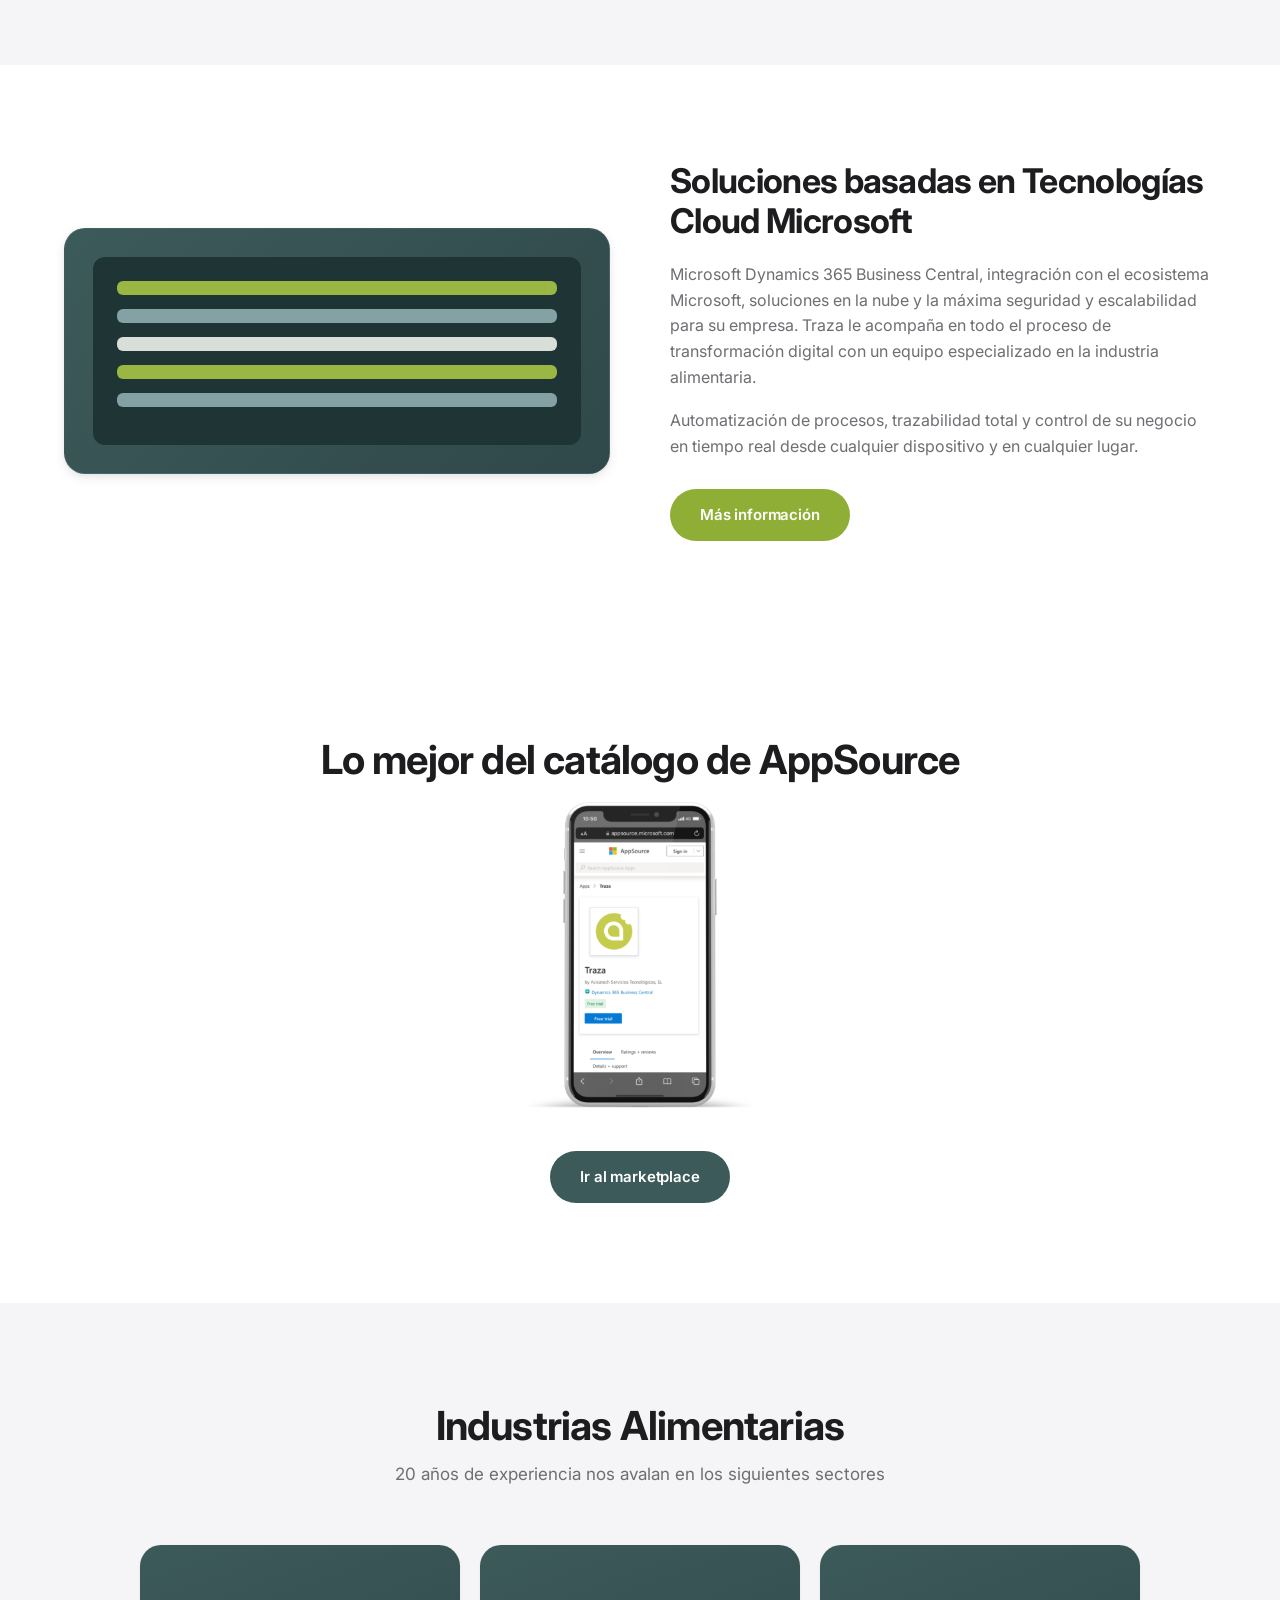
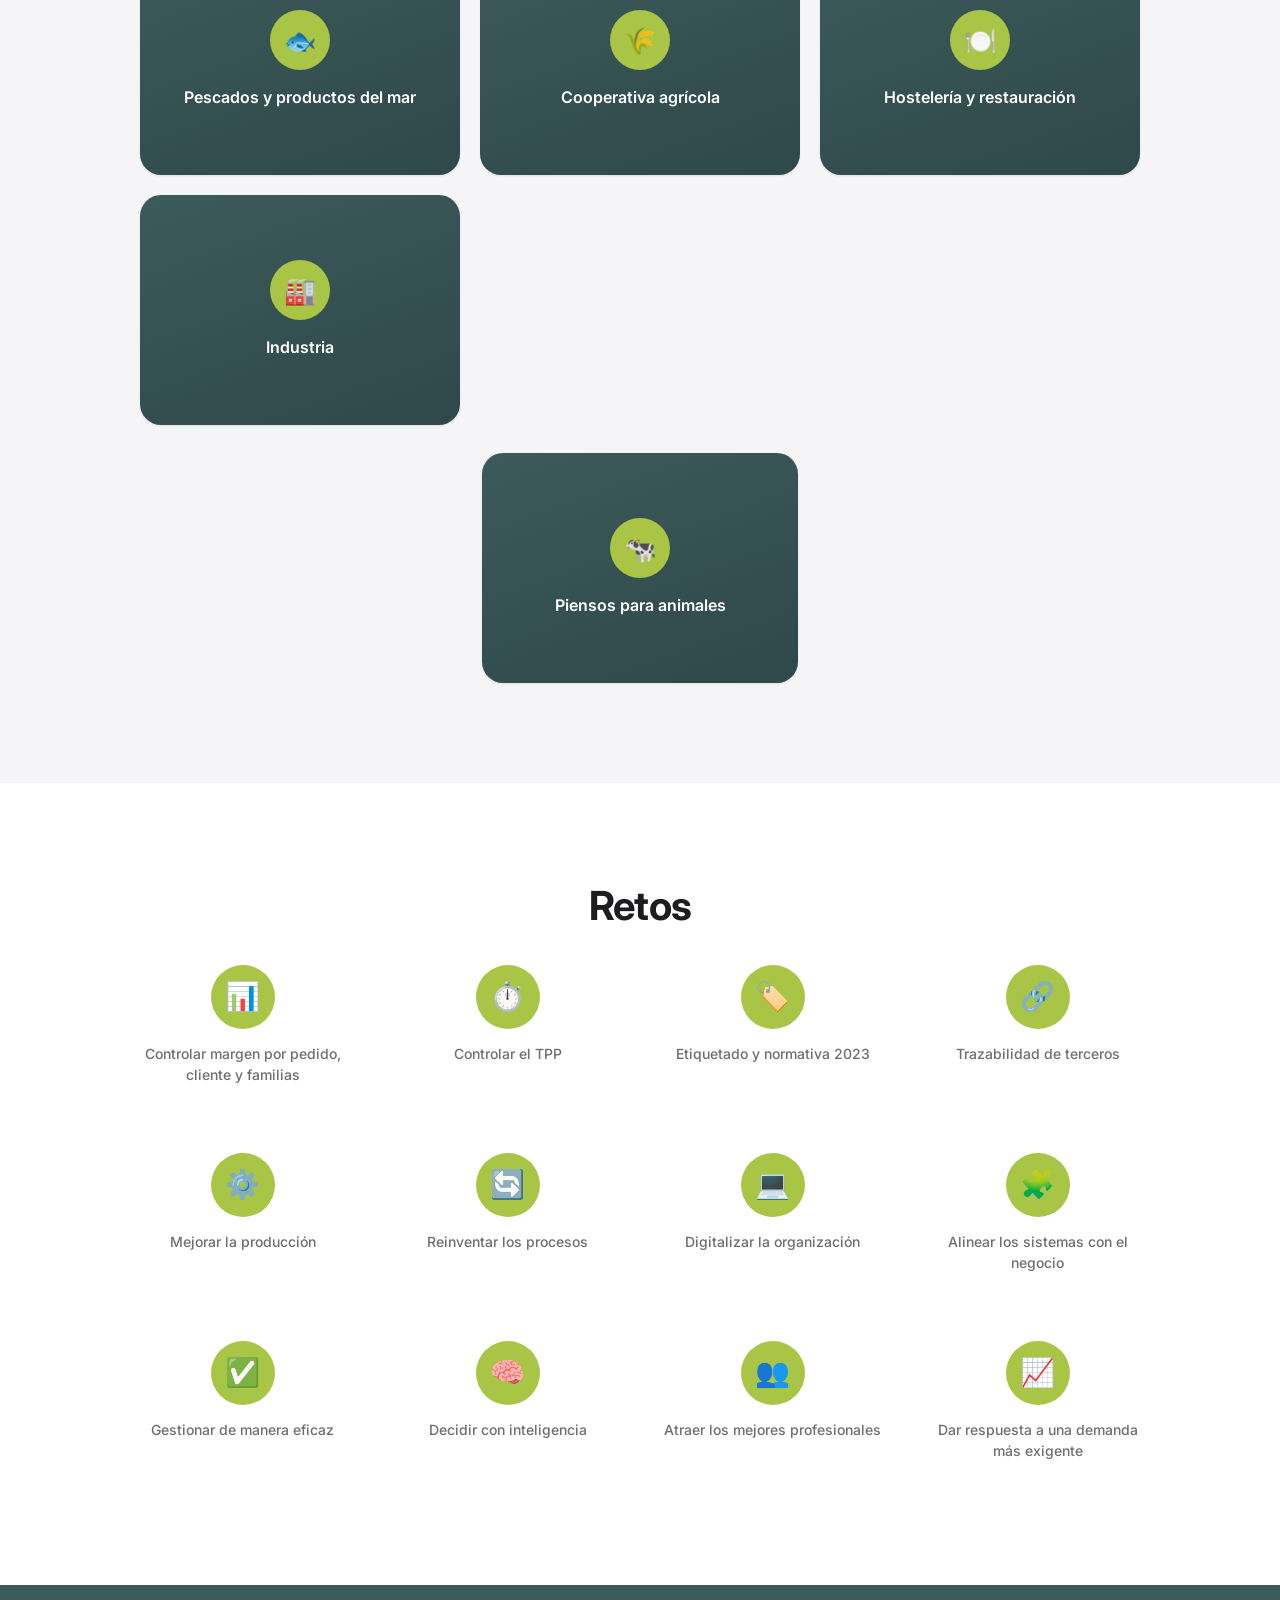
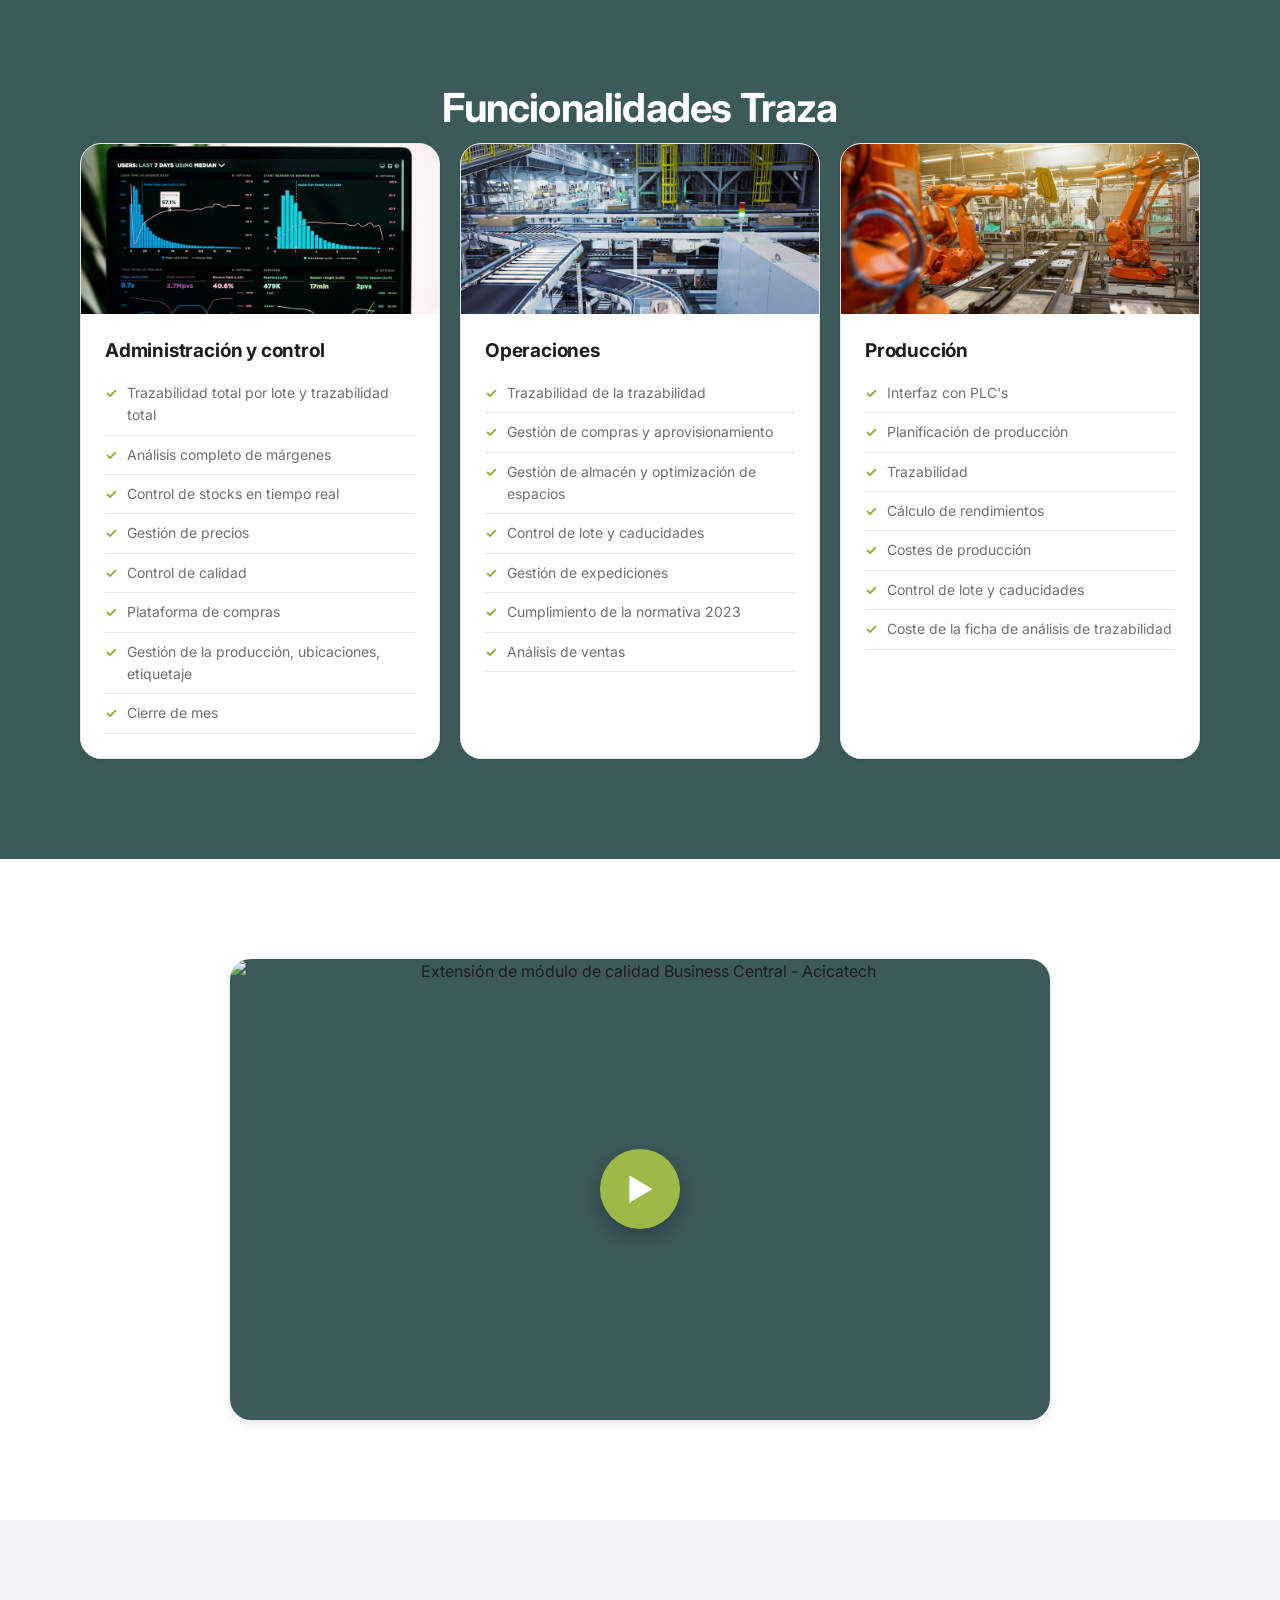
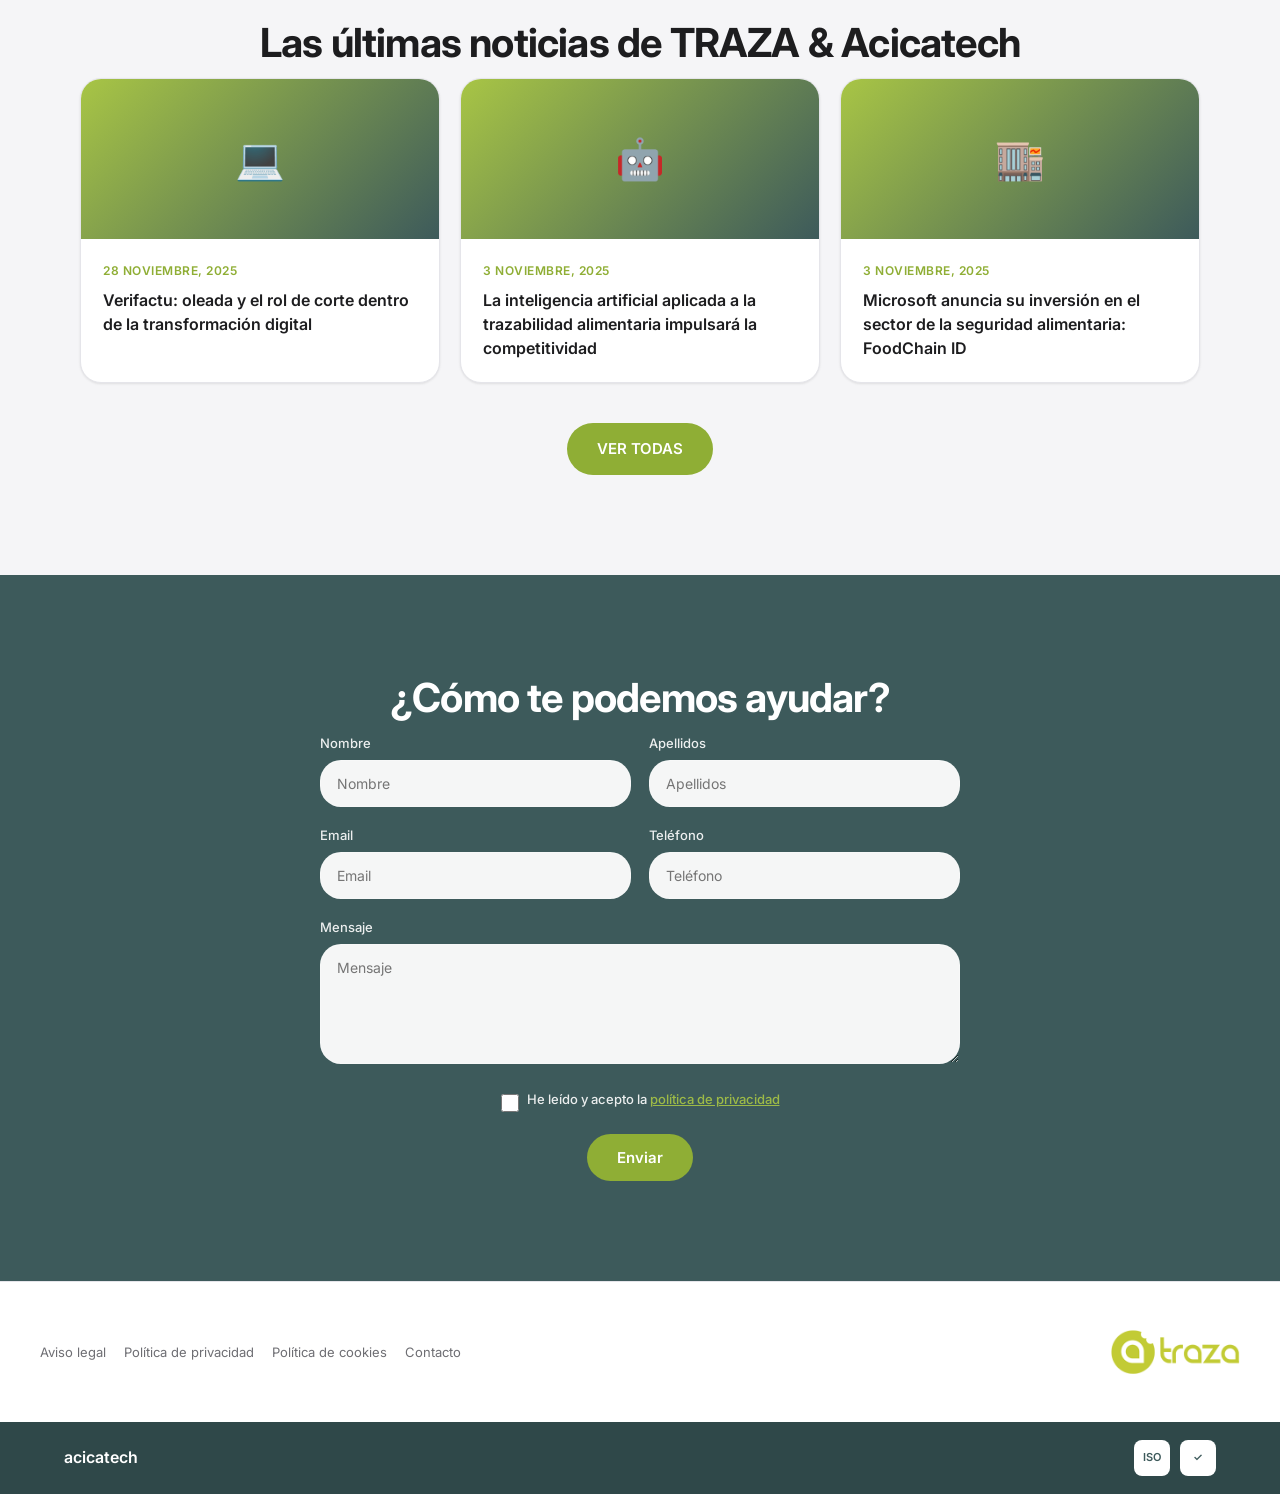
==== commit d2ca6c04: "Fotos en tarjetas de Funcionalidades Traza" ====
--- a/index.html
+++ b/index.html
@@ -204,7 +204,7 @@
     <h2 class="section-title reveal">Funcionalidades Traza</h2>
     <div class="func-grid stagger">
       <div class="func-card">
-        <div class="photo">🖥️</div>
+        <img class="photo-img" src="assets/images/func-admin.jpg" alt="Administración y control">
         <h3>Administración y control</h3>
         <ul>
           <li>Trazabilidad total por lote y trazabilidad total</li>
@@ -218,7 +218,7 @@
         </ul>
       </div>
       <div class="func-card">
-        <div class="photo">📦</div>
+        <img class="photo-img" src="assets/images/func-operaciones.jpg" alt="Operaciones">
         <h3>Operaciones</h3>
         <ul>
           <li>Trazabilidad de la trazabilidad</li>
@@ -231,7 +231,7 @@
         </ul>
       </div>
       <div class="func-card">
-        <div class="photo">🏭</div>
+        <img class="photo-img" src="assets/images/func-produccion.jpg" alt="Producción">
         <h3>Producción</h3>
         <ul>
           <li>Interfaz con PLC's</li>
--- a/css/styles.css
+++ b/css/styles.css
@@ -172,7 +172,7 @@
 .func-grid{display:grid;grid-template-columns:repeat(3,1fr);gap:20px;max-width:1120px;margin:0 auto;}
 .func-card{background:var(--surface-card);border-radius:var(--radius);overflow:hidden;box-shadow:var(--shadow-sm);border:1px solid var(--border);transition:var(--transition);display:flex;flex-direction:column;}
 .func-card:hover{transform:translateY(-4px);box-shadow:var(--shadow-md);}
-.func-card .photo{height:150px;background:linear-gradient(135deg,var(--teal),var(--teal-2));display:flex;align-items:center;justify-content:center;color:#fff;font-size:42px;}
+.func-card .photo-img{width:100%;height:170px;object-fit:cover;display:block;}
 .func-card h3{color:var(--text-primary);padding:22px 24px 8px;font-size:19px;letter-spacing:-.01em;}
 .func-card ul{padding:0 24px 24px;flex:1;}
 .func-card li{padding:8px 0 8px 22px;position:relative;font-size:14px;color:var(--text-secondary);border-bottom:1px solid var(--border);}
